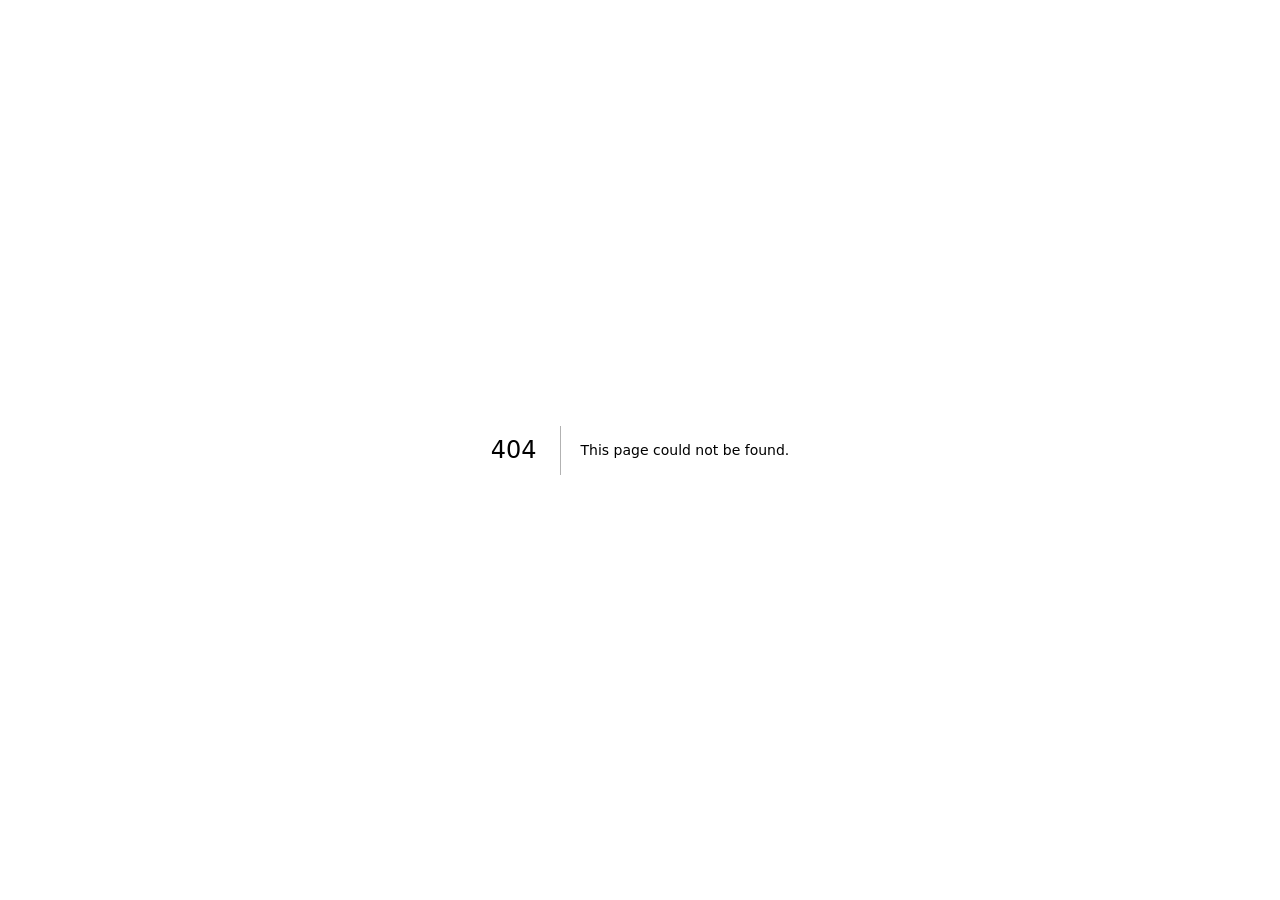
==== 404/index.html @ 90a23d7d "Bản 2: site nhiều trang (theme Minimal + hiệu ứng React Bits) Thay trang tĩnh 1 file bằng bản build " ====
<!DOCTYPE html><html lang="vi" dir="ltr"><head><meta charSet="utf-8"/><meta name="viewport" content="width=device-width, initial-scale=1"/><link rel="stylesheet" href="/_next/static/chunks/1fokbakcivw5s.css" data-precedence="next"/><link rel="preload" as="script" fetchPriority="low" href="/_next/static/chunks/3mc6dra1m0098.js"/><script src="/_next/static/chunks/2i51e627rllld.js" async=""></script><script src="/_next/static/chunks/2rr6gmf81q-wf.js" async=""></script><script src="/_next/static/chunks/054banjhvo83t.js" async=""></script><script src="/_next/static/chunks/turbopack-2mljov5nj1598.js" async=""></script><script src="/_next/static/chunks/1dvscls1m4vog.js" async=""></script><script src="/_next/static/chunks/271922o3d-o2p.js" async=""></script><script src="/_next/static/chunks/0rhzi6vnpa-v_.js" async=""></script><script src="/_next/static/chunks/3vom2g6iavvzs.js" async=""></script><script src="/_next/static/chunks/14pwhoch6m_xt.js" async=""></script><meta name="robots" content="noindex"/><meta name="theme-color" content="#D63366"/><title>Chúc mừng 20/10 · Gia đình Xuân Bình</title><meta name="description" content="Gửi những người phụ nữ của gia đình mình — cảm ơn vì đã luôn là nắng ấm của ngôi nhà nhỏ."/><link rel="manifest" href="/manifest.webmanifest"/><meta property="og:title" content="Chúc mừng 20/10 🌷 Gửi những người phụ nữ của gia đình mình"/><meta property="og:description" content="Cảm ơn vì đã luôn là nắng ấm của ngôi nhà nhỏ. Mở thiệp nhé!"/><meta property="og:url" content="https://family.devbyspark.com/"/><meta property="og:locale" content="vi_VN"/><meta property="og:image" content="https://family.devbyspark.com/og.png"/><meta property="og:image:width" content="1200"/><meta property="og:image:height" content="630"/><meta property="og:type" content="website"/><meta name="twitter:card" content="summary_large_image"/><meta name="twitter:title" content="Chúc mừng 20/10 🌷 Gửi những người phụ nữ của gia đình mình"/><meta name="twitter:description" content="Cảm ơn vì đã luôn là nắng ấm của ngôi nhà nhỏ. Mở thiệp nhé!"/><meta name="twitter:image" content="https://family.devbyspark.com/og.png"/><meta name="twitter:image:width" content="1200"/><meta name="twitter:image:height" content="630"/><link rel="icon" href="/favicon.ico?favicon.2x4jdh7-6kxj1.ico" sizes="64x64" type="image/x-icon"/><link rel="icon" href="/icon.png?icon.0lujvbsg6a-1l.png" sizes="512x512" type="image/png"/><link rel="apple-touch-icon" href="/apple-icon.png?apple-icon.04yhaim695wx3.png" sizes="180x180" type="image/png"/><meta name="next-size-adjust" content=""/><title>404: This page could not be found.</title><script src="/_next/static/chunks/0cz1d0mv5g_q7.js" noModule=""></script><style data-emotion="css-global qniq00">html{-webkit-font-smoothing:antialiased;-moz-osx-font-smoothing:grayscale;box-sizing:border-box;-webkit-text-size-adjust:100%;}*,*::before,*::after{box-sizing:inherit;}strong,b{font-weight:700;}body{margin:0;color:var(--palette-text-primary);font-family:"Public Sans Variable",-apple-system,BlinkMacSystemFont,"Segoe UI",Roboto,"Helvetica Neue",Arial,sans-serif,"Apple Color Emoji","Segoe UI Emoji","Segoe UI Symbol";font-weight:400;font-size:1rem;line-height:1.5;background-color:var(--palette-background-default);}@media print{body{background-color:var(--palette-common-white);}}body::backdrop{background-color:var(--palette-background-default);}html{font-size:16px;}</style><style data-emotion="css-global 1qdidnb">:root{--spacing:8px;--shape-borderRadius:8px;--shadows-0:none;--shadows-1:0px 2px 1px -1px rgba(0,0,0,0.2),0px 1px 1px 0px rgba(0,0,0,0.14),0px 1px 3px 0px rgba(0,0,0,0.12);--shadows-2:0px 3px 1px -2px rgba(0,0,0,0.2),0px 2px 2px 0px rgba(0,0,0,0.14),0px 1px 5px 0px rgba(0,0,0,0.12);--shadows-3:0px 3px 3px -2px rgba(0,0,0,0.2),0px 3px 4px 0px rgba(0,0,0,0.14),0px 1px 8px 0px rgba(0,0,0,0.12);--shadows-4:0px 2px 4px -1px rgba(0,0,0,0.2),0px 4px 5px 0px rgba(0,0,0,0.14),0px 1px 10px 0px rgba(0,0,0,0.12);--shadows-5:0px 3px 5px -1px rgba(0,0,0,0.2),0px 5px 8px 0px rgba(0,0,0,0.14),0px 1px 14px 0px rgba(0,0,0,0.12);--shadows-6:0px 3px 5px -1px rgba(0,0,0,0.2),0px 6px 10px 0px rgba(0,0,0,0.14),0px 1px 18px 0px rgba(0,0,0,0.12);--shadows-7:0px 4px 5px -2px rgba(0,0,0,0.2),0px 7px 10px 1px rgba(0,0,0,0.14),0px 2px 16px 1px rgba(0,0,0,0.12);--shadows-8:0px 5px 5px -3px rgba(0,0,0,0.2),0px 8px 10px 1px rgba(0,0,0,0.14),0px 3px 14px 2px rgba(0,0,0,0.12);--shadows-9:0px 5px 6px -3px rgba(0,0,0,0.2),0px 9px 12px 1px rgba(0,0,0,0.14),0px 3px 16px 2px rgba(0,0,0,0.12);--shadows-10:0px 6px 6px -3px rgba(0,0,0,0.2),0px 10px 14px 1px rgba(0,0,0,0.14),0px 4px 18px 3px rgba(0,0,0,0.12);--shadows-11:0px 6px 7px -4px rgba(0,0,0,0.2),0px 11px 15px 1px rgba(0,0,0,0.14),0px 4px 20px 3px rgba(0,0,0,0.12);--shadows-12:0px 7px 8px -4px rgba(0,0,0,0.2),0px 12px 17px 2px rgba(0,0,0,0.14),0px 5px 22px 4px rgba(0,0,0,0.12);--shadows-13:0px 7px 8px -4px rgba(0,0,0,0.2),0px 13px 19px 2px rgba(0,0,0,0.14),0px 5px 24px 4px rgba(0,0,0,0.12);--shadows-14:0px 7px 9px -4px rgba(0,0,0,0.2),0px 14px 21px 2px rgba(0,0,0,0.14),0px 5px 26px 4px rgba(0,0,0,0.12);--shadows-15:0px 8px 9px -5px rgba(0,0,0,0.2),0px 15px 22px 2px rgba(0,0,0,0.14),0px 6px 28px 5px rgba(0,0,0,0.12);--shadows-16:0px 8px 10px -5px rgba(0,0,0,0.2),0px 16px 24px 2px rgba(0,0,0,0.14),0px 6px 30px 5px rgba(0,0,0,0.12);--shadows-17:0px 8px 11px -5px rgba(0,0,0,0.2),0px 17px 26px 2px rgba(0,0,0,0.14),0px 6px 32px 5px rgba(0,0,0,0.12);--shadows-18:0px 9px 11px -5px rgba(0,0,0,0.2),0px 18px 28px 2px rgba(0,0,0,0.14),0px 7px 34px 6px rgba(0,0,0,0.12);--shadows-19:0px 9px 12px -6px rgba(0,0,0,0.2),0px 19px 29px 2px rgba(0,0,0,0.14),0px 7px 36px 6px rgba(0,0,0,0.12);--shadows-20:0px 10px 13px -6px rgba(0,0,0,0.2),0px 20px 31px 3px rgba(0,0,0,0.14),0px 8px 38px 7px rgba(0,0,0,0.12);--shadows-21:0px 10px 13px -6px rgba(0,0,0,0.2),0px 21px 33px 3px rgba(0,0,0,0.14),0px 8px 40px 7px rgba(0,0,0,0.12);--shadows-22:0px 10px 14px -6px rgba(0,0,0,0.2),0px 22px 35px 3px rgba(0,0,0,0.14),0px 8px 42px 7px rgba(0,0,0,0.12);--shadows-23:0px 11px 14px -7px rgba(0,0,0,0.2),0px 23px 36px 3px rgba(0,0,0,0.14),0px 9px 44px 8px rgba(0,0,0,0.12);--shadows-24:0px 11px 15px -7px rgba(0,0,0,0.2),0px 24px 38px 3px rgba(0,0,0,0.14),0px 9px 46px 8px rgba(0,0,0,0.12);--zIndex-mobileStepper:1000;--zIndex-fab:1050;--zIndex-speedDial:1050;--zIndex-appBar:1100;--zIndex-drawer:1200;--zIndex-modal:1300;--zIndex-snackbar:1400;--zIndex-tooltip:1500;--font-h1:800 2.5rem/1.25 "Barlow",-apple-system,BlinkMacSystemFont,"Segoe UI",Roboto,"Helvetica Neue",Arial,sans-serif,"Apple Color Emoji","Segoe UI Emoji","Segoe UI Symbol";--font-h2:800 2rem/1.3333333333333333 "Barlow",-apple-system,BlinkMacSystemFont,"Segoe UI",Roboto,"Helvetica Neue",Arial,sans-serif,"Apple Color Emoji","Segoe UI Emoji","Segoe UI Symbol";--font-h3:700 1.5rem/1.5 "Barlow",-apple-system,BlinkMacSystemFont,"Segoe UI",Roboto,"Helvetica Neue",Arial,sans-serif,"Apple Color Emoji","Segoe UI Emoji","Segoe UI Symbol";--font-h4:700 1.25rem/1.5 "Public Sans Variable",-apple-system,BlinkMacSystemFont,"Segoe UI",Roboto,"Helvetica Neue",Arial,sans-serif,"Apple Color Emoji","Segoe UI Emoji","Segoe UI Symbol";--font-h5:700 1.125rem/1.5 "Public Sans Variable",-apple-system,BlinkMacSystemFont,"Segoe UI",Roboto,"Helvetica Neue",Arial,sans-serif,"Apple Color Emoji","Segoe UI Emoji","Segoe UI Symbol";--font-h6:600 1.0625rem/1.5555555555555556 "Public Sans Variable",-apple-system,BlinkMacSystemFont,"Segoe UI",Roboto,"Helvetica Neue",Arial,sans-serif,"Apple Color Emoji","Segoe UI Emoji","Segoe UI Symbol";--font-subtitle1:600 1rem/1.5 "Public Sans Variable",-apple-system,BlinkMacSystemFont,"Segoe UI",Roboto,"Helvetica Neue",Arial,sans-serif,"Apple Color Emoji","Segoe UI Emoji","Segoe UI Symbol";--font-subtitle2:600 0.875rem/1.5714285714285714 "Public Sans Variable",-apple-system,BlinkMacSystemFont,"Segoe UI",Roboto,"Helvetica Neue",Arial,sans-serif,"Apple Color Emoji","Segoe UI Emoji","Segoe UI Symbol";--font-body1:400 1rem/1.5 "Public Sans Variable",-apple-system,BlinkMacSystemFont,"Segoe UI",Roboto,"Helvetica Neue",Arial,sans-serif,"Apple Color Emoji","Segoe UI Emoji","Segoe UI Symbol";--font-body2:400 0.875rem/1.5714285714285714 "Public Sans Variable",-apple-system,BlinkMacSystemFont,"Segoe UI",Roboto,"Helvetica Neue",Arial,sans-serif,"Apple Color Emoji","Segoe UI Emoji","Segoe UI Symbol";--font-caption:400 0.75rem/1.5 "Public Sans Variable",-apple-system,BlinkMacSystemFont,"Segoe UI",Roboto,"Helvetica Neue",Arial,sans-serif,"Apple Color Emoji","Segoe UI Emoji","Segoe UI Symbol";--font-overline:700 0.75rem/1.5 "Public Sans Variable",-apple-system,BlinkMacSystemFont,"Segoe UI",Roboto,"Helvetica Neue",Arial,sans-serif,"Apple Color Emoji","Segoe UI Emoji","Segoe UI Symbol";--font-button:700 0.875rem/1.7142857142857142 "Public Sans Variable",-apple-system,BlinkMacSystemFont,"Segoe UI",Roboto,"Helvetica Neue",Arial,sans-serif,"Apple Color Emoji","Segoe UI Emoji","Segoe UI Symbol";--font-inherit:inherit inherit/inherit inherit;}:root,[data-color-scheme="light"]{-webkit-print-color-scheme:light;color-scheme:light;--palette-primary-lighter:#FFE4EA;--palette-primary-light:#F48FB1;--palette-primary-main:#D63366;--palette-primary-dark:#A3204F;--palette-primary-darker:#5C1428;--palette-primary-contrastText:#FFFFFF;--palette-primary-lighterChannel:255 228 234;--palette-primary-lightChannel:244 143 177;--palette-primary-mainChannel:214 51 102;--palette-primary-darkChannel:163 32 79;--palette-primary-darkerChannel:92 20 40;--palette-primary-contrastTextChannel:255 255 255;--palette-secondary-lighter:#FFF1D6;--palette-secondary-light:#FFD08A;--palette-secondary-main:#E9A23B;--palette-secondary-dark:#B86E12;--palette-secondary-darker:#7A4100;--palette-secondary-contrastText:#FFFFFF;--palette-secondary-lighterChannel:255 241 214;--palette-secondary-lightChannel:255 208 138;--palette-secondary-mainChannel:233 162 59;--palette-secondary-darkChannel:184 110 18;--palette-secondary-darkerChannel:122 65 0;--palette-secondary-contrastTextChannel:255 255 255;--palette-info-lighter:#CAFDF5;--palette-info-light:#61F3F3;--palette-info-main:#00B8D9;--palette-info-dark:#006C9C;--palette-info-darker:#003768;--palette-info-contrastText:#FFFFFF;--palette-info-lighterChannel:202 253 245;--palette-info-lightChannel:97 243 243;--palette-info-mainChannel:0 184 217;--palette-info-darkChannel:0 108 156;--palette-info-darkerChannel:0 55 104;--palette-info-contrastTextChannel:255 255 255;--palette-success-lighter:#D3FCD2;--palette-success-light:#77ED8B;--palette-success-main:#22C55E;--palette-success-dark:#118D57;--palette-success-darker:#065E49;--palette-success-contrastText:#ffffff;--palette-success-lighterChannel:211 252 210;--palette-success-lightChannel:119 237 139;--palette-success-mainChannel:34 197 94;--palette-success-darkChannel:17 141 87;--palette-success-darkerChannel:6 94 73;--palette-success-contrastTextChannel:255 255 255;--palette-warning-lighter:#FFF5CC;--palette-warning-light:#FFD666;--palette-warning-main:#FFAB00;--palette-warning-dark:#B76E00;--palette-warning-darker:#7A4100;--palette-warning-contrastText:#1C252E;--palette-warning-lighterChannel:255 245 204;--palette-warning-lightChannel:255 214 102;--palette-warning-mainChannel:255 171 0;--palette-warning-darkChannel:183 110 0;--palette-warning-darkerChannel:122 65 0;--palette-warning-contrastTextChannel:28 37 46;--palette-error-lighter:#FFE9D5;--palette-error-light:#FFAC82;--palette-error-main:#FF5630;--palette-error-dark:#B71D18;--palette-error-darker:#7A0916;--palette-error-contrastText:#FFFFFF;--palette-error-lighterChannel:255 233 213;--palette-error-lightChannel:255 172 130;--palette-error-mainChannel:255 86 48;--palette-error-darkChannel:183 29 24;--palette-error-darkerChannel:122 9 22;--palette-error-contrastTextChannel:255 255 255;--palette-common-black:#000000;--palette-common-white:#FFFFFF;--palette-common-blackChannel:0 0 0;--palette-common-whiteChannel:255 255 255;--palette-common-background:#fff;--palette-common-onBackground:#000;--palette-common-backgroundChannel:255 255 255;--palette-common-onBackgroundChannel:0 0 0;--palette-grey-50:#FCFDFD;--palette-grey-100:#F9FAFB;--palette-grey-200:#F4F6F8;--palette-grey-300:#DFE3E8;--palette-grey-400:#C4CDD5;--palette-grey-500:#919EAB;--palette-grey-600:#637381;--palette-grey-700:#454F5B;--palette-grey-800:#1C252E;--palette-grey-900:#141A21;--palette-grey-50Channel:252 253 253;--palette-grey-100Channel:249 250 251;--palette-grey-200Channel:244 246 248;--palette-grey-300Channel:223 227 232;--palette-grey-400Channel:196 205 213;--palette-grey-500Channel:145 158 171;--palette-grey-600Channel:99 115 129;--palette-grey-700Channel:69 79 91;--palette-grey-800Channel:28 37 46;--palette-grey-900Channel:20 26 33;--palette-grey-A100:#f5f5f5;--palette-grey-A200:#eeeeee;--palette-grey-A400:#bdbdbd;--palette-grey-A700:#616161;--palette-divider:rgba(145 158 171 / 20%);--palette-text-primary:#1C252E;--palette-text-secondary:#637381;--palette-text-disabled:#919EAB;--palette-text-primaryChannel:28 37 46;--palette-text-secondaryChannel:99 115 129;--palette-text-disabledChannel:145 158 171;--palette-background-paper:#FFFFFF;--palette-background-default:#FFFFFF;--palette-background-neutral:#F4F6F8;--palette-background-paperChannel:255 255 255;--palette-background-defaultChannel:255 255 255;--palette-background-neutralChannel:244 246 248;--palette-action-hover:rgba(145 158 171 / 8%);--palette-action-selected:rgba(145 158 171 / 16%);--palette-action-focus:rgba(145 158 171 / 24%);--palette-action-disabled:rgba(145 158 171 / 80%);--palette-action-disabledBackground:rgba(145 158 171 / 24%);--palette-action-hoverOpacity:0.08;--palette-action-disabledOpacity:0.48;--palette-action-active:#637381;--palette-action-selectedOpacity:0.08;--palette-action-focusOpacity:0.12;--palette-action-activatedOpacity:0.12;--palette-action-activeChannel:99 115 129;--palette-action-selectedChannel:145;--palette-Alert-errorColor:rgb(102, 68, 52);--palette-Alert-infoColor:rgb(38, 97, 97);--palette-Alert-successColor:rgb(47, 94, 55);--palette-Alert-warningColor:rgb(102, 85, 40);--palette-Alert-errorFilledBg:var(--palette-error-main, #FF5630);--palette-Alert-infoFilledBg:var(--palette-info-main, #00B8D9);--palette-Alert-successFilledBg:var(--palette-success-main, #22C55E);--palette-Alert-warningFilledBg:var(--palette-warning-main, #FFAB00);--palette-Alert-errorFilledColor:#fff;--palette-Alert-infoFilledColor:rgba(0, 0, 0, 0.87);--palette-Alert-successFilledColor:rgba(0, 0, 0, 0.87);--palette-Alert-warningFilledColor:rgba(0, 0, 0, 0.87);--palette-Alert-errorStandardBg:rgb(255, 246, 242);--palette-Alert-infoStandardBg:rgb(239, 253, 253);--palette-Alert-successStandardBg:rgb(241, 253, 243);--palette-Alert-warningStandardBg:rgb(255, 250, 239);--palette-Alert-errorIconColor:var(--palette-error-main, #FF5630);--palette-Alert-infoIconColor:var(--palette-info-main, #00B8D9);--palette-Alert-successIconColor:var(--palette-success-main, #22C55E);--palette-Alert-warningIconColor:var(--palette-warning-main, #FFAB00);--palette-AppBar-defaultBg:var(--palette-grey-100, #F9FAFB);--palette-Avatar-defaultBg:var(--palette-grey-400, #C4CDD5);--palette-Button-inheritContainedBg:var(--palette-grey-300, #DFE3E8);--palette-Button-inheritContainedHoverBg:var(--palette-grey-A100, #f5f5f5);--palette-Chip-defaultBorder:var(--palette-grey-400, #C4CDD5);--palette-Chip-defaultAvatarColor:var(--palette-grey-700, #454F5B);--palette-Chip-defaultIconColor:var(--palette-grey-700, #454F5B);--palette-FilledInput-bg:rgba(0, 0, 0, 0.06);--palette-FilledInput-hoverBg:rgba(0, 0, 0, 0.09);--palette-FilledInput-disabledBg:rgba(0, 0, 0, 0.12);--palette-LinearProgress-primaryBg:rgb(239, 177, 196);--palette-LinearProgress-secondaryBg:rgb(246, 219, 180);--palette-LinearProgress-errorBg:rgb(255, 190, 176);--palette-LinearProgress-infoBg:rgb(158, 228, 240);--palette-LinearProgress-successBg:rgb(171, 232, 193);--palette-LinearProgress-warningBg:rgb(255, 223, 158);--palette-Skeleton-bg:rgba(var(--palette-text-primaryChannel, 28 37 46) / 0.11);--palette-Slider-primaryTrack:rgb(239, 177, 196);--palette-Slider-secondaryTrack:rgb(246, 219, 180);--palette-Slider-errorTrack:rgb(255, 190, 176);--palette-Slider-infoTrack:rgb(158, 228, 240);--palette-Slider-successTrack:rgb(171, 232, 193);--palette-Slider-warningTrack:rgb(255, 223, 158);--palette-SnackbarContent-bg:rgb(50, 50, 50);--palette-SnackbarContent-color:#fff;--palette-SpeedDialAction-fabHoverBg:rgb(216, 216, 216);--palette-StepConnector-border:var(--palette-grey-400, #C4CDD5);--palette-StepContent-border:var(--palette-grey-400, #C4CDD5);--palette-Switch-defaultColor:var(--palette-common-white, #FFFFFF);--palette-Switch-defaultDisabledColor:var(--palette-grey-100, #F9FAFB);--palette-Switch-primaryDisabledColor:rgb(239, 177, 196);--palette-Switch-secondaryDisabledColor:rgb(246, 219, 180);--palette-Switch-errorDisabledColor:rgb(255, 190, 176);--palette-Switch-infoDisabledColor:rgb(158, 228, 240);--palette-Switch-successDisabledColor:rgb(171, 232, 193);--palette-Switch-warningDisabledColor:rgb(255, 223, 158);--palette-TableCell-border:rgba(241, NaN, NaN, 1);--palette-Tooltip-bg:rgba(69, 79, 91, 0.92);--palette-dividerChannel:145;--shadows-0:none;--shadows-1:0px 2px 1px -1px rgba(145 158 171 / 20%),0px 1px 1px 0px rgba(145 158 171 / 14%),0px 1px 3px 0px rgba(145 158 171 / 12%);--shadows-2:0px 3px 1px -2px rgba(145 158 171 / 20%),0px 2px 2px 0px rgba(145 158 171 / 14%),0px 1px 5px 0px rgba(145 158 171 / 12%);--shadows-3:0px 3px 3px -2px rgba(145 158 171 / 20%),0px 3px 4px 0px rgba(145 158 171 / 14%),0px 1px 8px 0px rgba(145 158 171 / 12%);--shadows-4:0px 2px 4px -1px rgba(145 158 171 / 20%),0px 4px 5px 0px rgba(145 158 171 / 14%),0px 1px 10px 0px rgba(145 158 171 / 12%);--shadows-5:0px 3px 5px -1px rgba(145 158 171 / 20%),0px 5px 8px 0px rgba(145 158 171 / 14%),0px 1px 14px 0px rgba(145 158 171 / 12%);--shadows-6:0px 3px 5px -1px rgba(145 158 171 / 20%),0px 6px 10px 0px rgba(145 158 171 / 14%),0px 1px 18px 0px rgba(145 158 171 / 12%);--shadows-7:0px 4px 5px -2px rgba(145 158 171 / 20%),0px 7px 10px 1px rgba(145 158 171 / 14%),0px 2px 16px 1px rgba(145 158 171 / 12%);--shadows-8:0px 5px 5px -3px rgba(145 158 171 / 20%),0px 8px 10px 1px rgba(145 158 171 / 14%),0px 3px 14px 2px rgba(145 158 171 / 12%);--shadows-9:0px 5px 6px -3px rgba(145 158 171 / 20%),0px 9px 12px 1px rgba(145 158 171 / 14%),0px 3px 16px 2px rgba(145 158 171 / 12%);--shadows-10:0px 6px 6px -3px rgba(145 158 171 / 20%),0px 10px 14px 1px rgba(145 158 171 / 14%),0px 4px 18px 3px rgba(145 158 171 / 12%);--shadows-11:0px 6px 7px -4px rgba(145 158 171 / 20%),0px 11px 15px 1px rgba(145 158 171 / 14%),0px 4px 20px 3px rgba(145 158 171 / 12%);--shadows-12:0px 7px 8px -4px rgba(145 158 171 / 20%),0px 12px 17px 2px rgba(145 158 171 / 14%),0px 5px 22px 4px rgba(145 158 171 / 12%);--shadows-13:0px 7px 8px -4px rgba(145 158 171 / 20%),0px 13px 19px 2px rgba(145 158 171 / 14%),0px 5px 24px 4px rgba(145 158 171 / 12%);--shadows-14:0px 7px 9px -4px rgba(145 158 171 / 20%),0px 14px 21px 2px rgba(145 158 171 / 14%),0px 5px 26px 4px rgba(145 158 171 / 12%);--shadows-15:0px 8px 9px -5px rgba(145 158 171 / 20%),0px 15px 22px 2px rgba(145 158 171 / 14%),0px 6px 28px 5px rgba(145 158 171 / 12%);--shadows-16:0px 8px 10px -5px rgba(145 158 171 / 20%),0px 16px 24px 2px rgba(145 158 171 / 14%),0px 6px 30px 5px rgba(145 158 171 / 12%);--shadows-17:0px 8px 11px -5px rgba(145 158 171 / 20%),0px 17px 26px 2px rgba(145 158 171 / 14%),0px 6px 32px 5px rgba(145 158 171 / 12%);--shadows-18:0px 9px 11px -5px rgba(145 158 171 / 20%),0px 18px 28px 2px rgba(145 158 171 / 14%),0px 7px 34px 6px rgba(145 158 171 / 12%);--shadows-19:0px 9px 12px -6px rgba(145 158 171 / 20%),0px 19px 29px 2px rgba(145 158 171 / 14%),0px 7px 36px 6px rgba(145 158 171 / 12%);--shadows-20:0px 10px 13px -6px rgba(145 158 171 / 20%),0px 20px 31px 3px rgba(145 158 171 / 14%),0px 8px 38px 7px rgba(145 158 171 / 12%);--shadows-21:0px 10px 13px -6px rgba(145 158 171 / 20%),0px 21px 33px 3px rgba(145 158 171 / 14%),0px 8px 40px 7px rgba(145 158 171 / 12%);--shadows-22:0px 10px 14px -6px rgba(145 158 171 / 20%),0px 22px 35px 3px rgba(145 158 171 / 14%),0px 8px 42px 7px rgba(145 158 171 / 12%);--shadows-23:0px 11px 14px -7px rgba(145 158 171 / 20%),0px 23px 36px 3px rgba(145 158 171 / 14%),0px 9px 44px 8px rgba(145 158 171 / 12%);--shadows-24:0px 11px 15px -7px rgba(145 158 171 / 20%),0px 24px 38px 3px rgba(145 158 171 / 14%),0px 9px 46px 8px rgba(145 158 171 / 12%);--customShadows-z1:0 1px 2px 0 rgba(145 158 171 / 16%);--customShadows-z4:0 4px 8px 0 rgba(145 158 171 / 16%);--customShadows-z8:0 8px 16px 0 rgba(145 158 171 / 16%);--customShadows-z12:0 12px 24px -4px rgba(145 158 171 / 16%);--customShadows-z16:0 16px 32px -4px rgba(145 158 171 / 16%);--customShadows-z20:0 20px 40px -4px rgba(145 158 171 / 16%);--customShadows-z24:0 24px 48px 0 rgba(145 158 171 / 16%);--customShadows-dialog:-40px 40px 80px -8px rgba(0 0 0 / 24%);--customShadows-card:0 0 2px 0 rgba(145 158 171 / 20%),0 12px 24px -4px rgba(145 158 171 / 12%);--customShadows-dropdown:0 0 2px 0 rgba(145 158 171 / 24%),-20px 20px 40px -4px rgba(145 158 171 / 24%);--customShadows-primary:0 8px 16px 0 rgba(214 51 102 / 24%);--customShadows-secondary:0 8px 16px 0 rgba(233 162 59 / 24%);--customShadows-info:0 8px 16px 0 rgba(0 184 217 / 24%);--customShadows-success:0 8px 16px 0 rgba(34 197 94 / 24%);--customShadows-warning:0 8px 16px 0 rgba(255 171 0 / 24%);--customShadows-error:0 8px 16px 0 rgba(255 86 48 / 24%);--opacity-inputPlaceholder:0.42;--opacity-inputUnderline:0.42;--opacity-switchTrackDisabled:0.12;--opacity-switchTrack:0.38;}[data-color-scheme="dark"]{-webkit-print-color-scheme:dark;color-scheme:dark;--palette-common-black:#000000;--palette-common-white:#FFFFFF;--palette-common-blackChannel:0 0 0;--palette-common-whiteChannel:255 255 255;--palette-common-background:#000;--palette-common-onBackground:#fff;--palette-common-backgroundChannel:0 0 0;--palette-common-onBackgroundChannel:255 255 255;--palette-primary-lighter:#FFE4EA;--palette-primary-light:#F48FB1;--palette-primary-main:#D63366;--palette-primary-dark:#A3204F;--palette-primary-darker:#5C1428;--palette-primary-contrastText:#FFFFFF;--palette-primary-lighterChannel:255 228 234;--palette-primary-lightChannel:244 143 177;--palette-primary-mainChannel:214 51 102;--palette-primary-darkChannel:163 32 79;--palette-primary-darkerChannel:92 20 40;--palette-primary-contrastTextChannel:255 255 255;--palette-secondary-lighter:#FFF1D6;--palette-secondary-light:#FFD08A;--palette-secondary-main:#E9A23B;--palette-secondary-dark:#B86E12;--palette-secondary-darker:#7A4100;--palette-secondary-contrastText:#FFFFFF;--palette-secondary-lighterChannel:255 241 214;--palette-secondary-lightChannel:255 208 138;--palette-secondary-mainChannel:233 162 59;--palette-secondary-darkChannel:184 110 18;--palette-secondary-darkerChannel:122 65 0;--palette-secondary-contrastTextChannel:255 255 255;--palette-error-lighter:#FFE9D5;--palette-error-light:#FFAC82;--palette-error-main:#FF5630;--palette-error-dark:#B71D18;--palette-error-darker:#7A0916;--palette-error-contrastText:#FFFFFF;--palette-error-lighterChannel:255 233 213;--palette-error-lightChannel:255 172 130;--palette-error-mainChannel:255 86 48;--palette-error-darkChannel:183 29 24;--palette-error-darkerChannel:122 9 22;--palette-error-contrastTextChannel:255 255 255;--palette-warning-lighter:#FFF5CC;--palette-warning-light:#FFD666;--palette-warning-main:#FFAB00;--palette-warning-dark:#B76E00;--palette-warning-darker:#7A4100;--palette-warning-contrastText:#1C252E;--palette-warning-lighterChannel:255 245 204;--palette-warning-lightChannel:255 214 102;--palette-warning-mainChannel:255 171 0;--palette-warning-darkChannel:183 110 0;--palette-warning-darkerChannel:122 65 0;--palette-warning-contrastTextChannel:28 37 46;--palette-info-lighter:#CAFDF5;--palette-info-light:#61F3F3;--palette-info-main:#00B8D9;--palette-info-dark:#006C9C;--palette-info-darker:#003768;--palette-info-contrastText:#FFFFFF;--palette-info-lighterChannel:202 253 245;--palette-info-lightChannel:97 243 243;--palette-info-mainChannel:0 184 217;--palette-info-darkChannel:0 108 156;--palette-info-darkerChannel:0 55 104;--palette-info-contrastTextChannel:255 255 255;--palette-success-lighter:#D3FCD2;--palette-success-light:#77ED8B;--palette-success-main:#22C55E;--palette-success-dark:#118D57;--palette-success-darker:#065E49;--palette-success-contrastText:#ffffff;--palette-success-lighterChannel:211 252 210;--palette-success-lightChannel:119 237 139;--palette-success-mainChannel:34 197 94;--palette-success-darkChannel:17 141 87;--palette-success-darkerChannel:6 94 73;--palette-success-contrastTextChannel:255 255 255;--palette-grey-50:#FCFDFD;--palette-grey-100:#F9FAFB;--palette-grey-200:#F4F6F8;--palette-grey-300:#DFE3E8;--palette-grey-400:#C4CDD5;--palette-grey-500:#919EAB;--palette-grey-600:#637381;--palette-grey-700:#454F5B;--palette-grey-800:#1C252E;--palette-grey-900:#141A21;--palette-grey-A100:#f5f5f5;--palette-grey-A200:#eeeeee;--palette-grey-A400:#bdbdbd;--palette-grey-A700:#616161;--palette-grey-50Channel:252 253 253;--palette-grey-100Channel:249 250 251;--palette-grey-200Channel:244 246 248;--palette-grey-300Channel:223 227 232;--palette-grey-400Channel:196 205 213;--palette-grey-500Channel:145 158 171;--palette-grey-600Channel:99 115 129;--palette-grey-700Channel:69 79 91;--palette-grey-800Channel:28 37 46;--palette-grey-900Channel:20 26 33;--palette-text-primary:#FFFFFF;--palette-text-secondary:#919EAB;--palette-text-disabled:#637381;--palette-text-icon:rgba(255, 255, 255, 0.5);--palette-text-primaryChannel:255 255 255;--palette-text-secondaryChannel:145 158 171;--palette-text-disabledChannel:99 115 129;--palette-divider:rgba(145 158 171 / 20%);--palette-background-paper:#1C252E;--palette-background-default:#141A21;--palette-background-neutral:#28323D;--palette-background-paperChannel:28 37 46;--palette-background-defaultChannel:20 26 33;--palette-background-neutralChannel:40 50 61;--palette-action-active:#919EAB;--palette-action-hover:rgba(145 158 171 / 8%);--palette-action-hoverOpacity:0.08;--palette-action-selected:rgba(145 158 171 / 16%);--palette-action-selectedOpacity:0.16;--palette-action-disabled:rgba(145 158 171 / 80%);--palette-action-disabledBackground:rgba(145 158 171 / 24%);--palette-action-disabledOpacity:0.48;--palette-action-focus:rgba(145 158 171 / 24%);--palette-action-focusOpacity:0.12;--palette-action-activatedOpacity:0.24;--palette-action-activeChannel:145 158 171;--palette-action-selectedChannel:145;--palette-Alert-errorColor:rgb(255, 221, 205);--palette-Alert-infoColor:rgb(191, 250, 250);--palette-Alert-successColor:rgb(200, 247, 208);--palette-Alert-warningColor:rgb(255, 238, 193);--palette-Alert-errorFilledBg:var(--palette-error-dark, #B71D18);--palette-Alert-infoFilledBg:var(--palette-info-dark, #006C9C);--palette-Alert-successFilledBg:var(--palette-success-dark, #118D57);--palette-Alert-warningFilledBg:var(--palette-warning-dark, #B76E00);--palette-Alert-errorFilledColor:#fff;--palette-Alert-infoFilledColor:#fff;--palette-Alert-successFilledColor:#fff;--palette-Alert-warningFilledColor:#fff;--palette-Alert-errorStandardBg:rgb(25, 17, 12);--palette-Alert-infoStandardBg:rgb(9, 24, 24);--palette-Alert-successStandardBg:rgb(11, 23, 13);--palette-Alert-warningStandardBg:rgb(25, 21, 10);--palette-Alert-errorIconColor:var(--palette-error-main, #FF5630);--palette-Alert-infoIconColor:var(--palette-info-main, #00B8D9);--palette-Alert-successIconColor:var(--palette-success-main, #22C55E);--palette-Alert-warningIconColor:var(--palette-warning-main, #FFAB00);--palette-AppBar-defaultBg:var(--palette-grey-900, #141A21);--palette-AppBar-darkBg:var(--palette-background-paper, #1C252E);--palette-AppBar-darkColor:var(--palette-text-primary, #FFFFFF);--palette-Avatar-defaultBg:var(--palette-grey-600, #637381);--palette-Button-inheritContainedBg:var(--palette-grey-800, #1C252E);--palette-Button-inheritContainedHoverBg:var(--palette-grey-700, #454F5B);--palette-Chip-defaultBorder:var(--palette-grey-700, #454F5B);--palette-Chip-defaultAvatarColor:var(--palette-grey-300, #DFE3E8);--palette-Chip-defaultIconColor:var(--palette-grey-300, #DFE3E8);--palette-FilledInput-bg:rgba(255, 255, 255, 0.09);--palette-FilledInput-hoverBg:rgba(255, 255, 255, 0.13);--palette-FilledInput-disabledBg:rgba(255, 255, 255, 0.12);--palette-LinearProgress-primaryBg:rgb(107, 25, 51);--palette-LinearProgress-secondaryBg:rgb(116, 81, 29);--palette-LinearProgress-errorBg:rgb(127, 43, 24);--palette-LinearProgress-infoBg:rgb(0, 92, 108);--palette-LinearProgress-successBg:rgb(17, 98, 47);--palette-LinearProgress-warningBg:rgb(127, 85, 0);--palette-Skeleton-bg:rgba(var(--palette-text-primaryChannel, 255 255 255) / 0.13);--palette-Slider-primaryTrack:rgb(107, 25, 51);--palette-Slider-secondaryTrack:rgb(116, 81, 29);--palette-Slider-errorTrack:rgb(127, 43, 24);--palette-Slider-infoTrack:rgb(0, 92, 108);--palette-Slider-successTrack:rgb(17, 98, 47);--palette-Slider-warningTrack:rgb(127, 85, 0);--palette-SnackbarContent-bg:rgb(250, 250, 250);--palette-SnackbarContent-color:rgba(0, 0, 0, 0.87);--palette-SpeedDialAction-fabHoverBg:rgb(62, 69, 77);--palette-StepConnector-border:var(--palette-grey-600, #637381);--palette-StepContent-border:var(--palette-grey-600, #637381);--palette-Switch-defaultColor:var(--palette-grey-300, #DFE3E8);--palette-Switch-defaultDisabledColor:var(--palette-grey-600, #637381);--palette-Switch-primaryDisabledColor:rgb(96, 22, 45);--palette-Switch-secondaryDisabledColor:rgb(104, 72, 26);--palette-Switch-errorDisabledColor:rgb(114, 38, 21);--palette-Switch-infoDisabledColor:rgb(0, 82, 97);--palette-Switch-successDisabledColor:rgb(15, 88, 42);--palette-Switch-warningDisabledColor:rgb(114, 76, 0);--palette-TableCell-border:rgba(46, NaN, NaN, 1);--palette-Tooltip-bg:rgba(69, 79, 91, 0.92);--palette-dividerChannel:145;--opacity-inputPlaceholder:0.5;--opacity-inputUnderline:0.7;--opacity-switchTrackDisabled:0.2;--opacity-switchTrack:0.3;--overlays-0:none;--overlays-1:linear-gradient(rgba(255 255 255 / 0.051), rgba(255 255 255 / 0.051));--overlays-2:linear-gradient(rgba(255 255 255 / 0.069), rgba(255 255 255 / 0.069));--overlays-3:linear-gradient(rgba(255 255 255 / 0.082), rgba(255 255 255 / 0.082));--overlays-4:linear-gradient(rgba(255 255 255 / 0.092), rgba(255 255 255 / 0.092));--overlays-5:linear-gradient(rgba(255 255 255 / 0.101), rgba(255 255 255 / 0.101));--overlays-6:linear-gradient(rgba(255 255 255 / 0.108), rgba(255 255 255 / 0.108));--overlays-7:linear-gradient(rgba(255 255 255 / 0.114), rgba(255 255 255 / 0.114));--overlays-8:linear-gradient(rgba(255 255 255 / 0.119), rgba(255 255 255 / 0.119));--overlays-9:linear-gradient(rgba(255 255 255 / 0.124), rgba(255 255 255 / 0.124));--overlays-10:linear-gradient(rgba(255 255 255 / 0.128), rgba(255 255 255 / 0.128));--overlays-11:linear-gradient(rgba(255 255 255 / 0.132), rgba(255 255 255 / 0.132));--overlays-12:linear-gradient(rgba(255 255 255 / 0.135), rgba(255 255 255 / 0.135));--overlays-13:linear-gradient(rgba(255 255 255 / 0.139), rgba(255 255 255 / 0.139));--overlays-14:linear-gradient(rgba(255 255 255 / 0.142), rgba(255 255 255 / 0.142));--overlays-15:linear-gradient(rgba(255 255 255 / 0.145), rgba(255 255 255 / 0.145));--overlays-16:linear-gradient(rgba(255 255 255 / 0.147), rgba(255 255 255 / 0.147));--overlays-17:linear-gradient(rgba(255 255 255 / 0.15), rgba(255 255 255 / 0.15));--overlays-18:linear-gradient(rgba(255 255 255 / 0.152), rgba(255 255 255 / 0.152));--overlays-19:linear-gradient(rgba(255 255 255 / 0.155), rgba(255 255 255 / 0.155));--overlays-20:linear-gradient(rgba(255 255 255 / 0.157), rgba(255 255 255 / 0.157));--overlays-21:linear-gradient(rgba(255 255 255 / 0.159), rgba(255 255 255 / 0.159));--overlays-22:linear-gradient(rgba(255 255 255 / 0.161), rgba(255 255 255 / 0.161));--overlays-23:linear-gradient(rgba(255 255 255 / 0.163), rgba(255 255 255 / 0.163));--overlays-24:linear-gradient(rgba(255 255 255 / 0.165), rgba(255 255 255 / 0.165));--shadows-0:none;--shadows-1:0px 2px 1px -1px rgba(0 0 0 / 20%),0px 1px 1px 0px rgba(0 0 0 / 14%),0px 1px 3px 0px rgba(0 0 0 / 12%);--shadows-2:0px 3px 1px -2px rgba(0 0 0 / 20%),0px 2px 2px 0px rgba(0 0 0 / 14%),0px 1px 5px 0px rgba(0 0 0 / 12%);--shadows-3:0px 3px 3px -2px rgba(0 0 0 / 20%),0px 3px 4px 0px rgba(0 0 0 / 14%),0px 1px 8px 0px rgba(0 0 0 / 12%);--shadows-4:0px 2px 4px -1px rgba(0 0 0 / 20%),0px 4px 5px 0px rgba(0 0 0 / 14%),0px 1px 10px 0px rgba(0 0 0 / 12%);--shadows-5:0px 3px 5px -1px rgba(0 0 0 / 20%),0px 5px 8px 0px rgba(0 0 0 / 14%),0px 1px 14px 0px rgba(0 0 0 / 12%);--shadows-6:0px 3px 5px -1px rgba(0 0 0 / 20%),0px 6px 10px 0px rgba(0 0 0 / 14%),0px 1px 18px 0px rgba(0 0 0 / 12%);--shadows-7:0px 4px 5px -2px rgba(0 0 0 / 20%),0px 7px 10px 1px rgba(0 0 0 / 14%),0px 2px 16px 1px rgba(0 0 0 / 12%);--shadows-8:0px 5px 5px -3px rgba(0 0 0 / 20%),0px 8px 10px 1px rgba(0 0 0 / 14%),0px 3px 14px 2px rgba(0 0 0 / 12%);--shadows-9:0px 5px 6px -3px rgba(0 0 0 / 20%),0px 9px 12px 1px rgba(0 0 0 / 14%),0px 3px 16px 2px rgba(0 0 0 / 12%);--shadows-10:0px 6px 6px -3px rgba(0 0 0 / 20%),0px 10px 14px 1px rgba(0 0 0 / 14%),0px 4px 18px 3px rgba(0 0 0 / 12%);--shadows-11:0px 6px 7px -4px rgba(0 0 0 / 20%),0px 11px 15px 1px rgba(0 0 0 / 14%),0px 4px 20px 3px rgba(0 0 0 / 12%);--shadows-12:0px 7px 8px -4px rgba(0 0 0 / 20%),0px 12px 17px 2px rgba(0 0 0 / 14%),0px 5px 22px 4px rgba(0 0 0 / 12%);--shadows-13:0px 7px 8px -4px rgba(0 0 0 / 20%),0px 13px 19px 2px rgba(0 0 0 / 14%),0px 5px 24px 4px rgba(0 0 0 / 12%);--shadows-14:0px 7px 9px -4px rgba(0 0 0 / 20%),0px 14px 21px 2px rgba(0 0 0 / 14%),0px 5px 26px 4px rgba(0 0 0 / 12%);--shadows-15:0px 8px 9px -5px rgba(0 0 0 / 20%),0px 15px 22px 2px rgba(0 0 0 / 14%),0px 6px 28px 5px rgba(0 0 0 / 12%);--shadows-16:0px 8px 10px -5px rgba(0 0 0 / 20%),0px 16px 24px 2px rgba(0 0 0 / 14%),0px 6px 30px 5px rgba(0 0 0 / 12%);--shadows-17:0px 8px 11px -5px rgba(0 0 0 / 20%),0px 17px 26px 2px rgba(0 0 0 / 14%),0px 6px 32px 5px rgba(0 0 0 / 12%);--shadows-18:0px 9px 11px -5px rgba(0 0 0 / 20%),0px 18px 28px 2px rgba(0 0 0 / 14%),0px 7px 34px 6px rgba(0 0 0 / 12%);--shadows-19:0px 9px 12px -6px rgba(0 0 0 / 20%),0px 19px 29px 2px rgba(0 0 0 / 14%),0px 7px 36px 6px rgba(0 0 0 / 12%);--shadows-20:0px 10px 13px -6px rgba(0 0 0 / 20%),0px 20px 31px 3px rgba(0 0 0 / 14%),0px 8px 38px 7px rgba(0 0 0 / 12%);--shadows-21:0px 10px 13px -6px rgba(0 0 0 / 20%),0px 21px 33px 3px rgba(0 0 0 / 14%),0px 8px 40px 7px rgba(0 0 0 / 12%);--shadows-22:0px 10px 14px -6px rgba(0 0 0 / 20%),0px 22px 35px 3px rgba(0 0 0 / 14%),0px 8px 42px 7px rgba(0 0 0 / 12%);--shadows-23:0px 11px 14px -7px rgba(0 0 0 / 20%),0px 23px 36px 3px rgba(0 0 0 / 14%),0px 9px 44px 8px rgba(0 0 0 / 12%);--shadows-24:0px 11px 15px -7px rgba(0 0 0 / 20%),0px 24px 38px 3px rgba(0 0 0 / 14%),0px 9px 46px 8px rgba(0 0 0 / 12%);--customShadows-z1:0 1px 2px 0 rgba(0 0 0 / 16%);--customShadows-z4:0 4px 8px 0 rgba(0 0 0 / 16%);--customShadows-z8:0 8px 16px 0 rgba(0 0 0 / 16%);--customShadows-z12:0 12px 24px -4px rgba(0 0 0 / 16%);--customShadows-z16:0 16px 32px -4px rgba(0 0 0 / 16%);--customShadows-z20:0 20px 40px -4px rgba(0 0 0 / 16%);--customShadows-z24:0 24px 48px 0 rgba(0 0 0 / 16%);--customShadows-dialog:-40px 40px 80px -8px rgba(0 0 0 / 24%);--customShadows-card:0 0 2px 0 rgba(0 0 0 / 20%),0 12px 24px -4px rgba(0 0 0 / 12%);--customShadows-dropdown:0 0 2px 0 rgba(0 0 0 / 24%),-20px 20px 40px -4px rgba(0 0 0 / 24%);--customShadows-primary:0 8px 16px 0 rgba(214 51 102 / 24%);--customShadows-secondary:0 8px 16px 0 rgba(233 162 59 / 24%);--customShadows-info:0 8px 16px 0 rgba(0 184 217 / 24%);--customShadows-success:0 8px 16px 0 rgba(34 197 94 / 24%);--customShadows-warning:0 8px 16px 0 rgba(255 171 0 / 24%);--customShadows-error:0 8px 16px 0 rgba(255 86 48 / 24%);}</style><style data-emotion="css lcs3gc">.css-lcs3gc{z-index:var(--zIndex-drawer);}</style></head><body><div hidden=""><!--$--><!--/$--></div><script>(function() {
try {
  let colorScheme = '';
  const mode = localStorage.getItem('theme-mode') || 'light';
  const dark = localStorage.getItem('mui-color-scheme-dark') || 'dark';
  const light = localStorage.getItem('mui-color-scheme-light') || 'light';
  if (mode === 'system') {
    // handle system mode
    const mql = window.matchMedia('(prefers-color-scheme: dark)');
    if (mql.matches) {
      colorScheme = dark
    } else {
      colorScheme = light
    }
  }
  if (mode === 'light') {
    colorScheme = light;
  }
  if (mode === 'dark') {
    colorScheme = dark;
  }
  if (colorScheme) {
    document.documentElement.setAttribute('data-color-scheme', colorScheme);
  }
} catch(e){}})();</script><!--$!--><template data-dgst="BAILOUT_TO_CLIENT_SIDE_RENDERING"></template><!--/$--><canvas aria-hidden="true" style="position:fixed;inset:0;width:100%;height:100%;pointer-events:none;z-index:1200"></canvas><div style="font-family:system-ui,&quot;Segoe UI&quot;,Roboto,Helvetica,Arial,sans-serif,&quot;Apple Color Emoji&quot;,&quot;Segoe UI Emoji&quot;;height:100vh;text-align:center;display:flex;flex-direction:column;align-items:center;justify-content:center"><div><style>body{color:#000;background:#fff;margin:0}.next-error-h1{border-right:1px solid rgba(0,0,0,.3)}@media (prefers-color-scheme:dark){body{color:#fff;background:#000}.next-error-h1{border-right:1px solid rgba(255,255,255,.3)}}</style><h1 class="next-error-h1" style="display:inline-block;margin:0 20px 0 0;padding:0 23px 0 0;font-size:24px;font-weight:500;vertical-align:top;line-height:49px">404</h1><div style="display:inline-block"><h2 style="font-size:14px;font-weight:400;line-height:49px;margin:0">This page could not be found.</h2></div></div></div><!--$--><!--/$--><script src="/_next/static/chunks/3mc6dra1m0098.js" id="_R_" async=""></script><script>(self.__next_f=self.__next_f||[]).push([0])</script><script>self.__next_f.push([1,"1:\"$Sreact.fragment\"\n2:I[86760,[\"/_next/static/chunks/1dvscls1m4vog.js\",\"/_next/static/chunks/271922o3d-o2p.js\",\"/_next/static/chunks/0rhzi6vnpa-v_.js\",\"/_next/static/chunks/3vom2g6iavvzs.js\",\"/_next/static/chunks/14pwhoch6m_xt.js\"],\"SettingsProvider\"]\n3:I[45493,[\"/_next/static/chunks/1dvscls1m4vog.js\",\"/_next/static/chunks/271922o3d-o2p.js\",\"/_next/static/chunks/0rhzi6vnpa-v_.js\",\"/_next/static/chunks/3vom2g6iavvzs.js\",\"/_next/static/chunks/14pwhoch6m_xt.js\"],\"default\"]\n4:I[1654,[\"/_next/static/chunks/1dvscls1m4vog.js\",\"/_next/static/chunks/271922o3d-o2p.js\",\"/_next/static/chunks/0rhzi6vnpa-v_.js\",\"/_next/static/chunks/3vom2g6iavvzs.js\",\"/_next/static/chunks/14pwhoch6m_xt.js\"],\"ThemeProvider\"]\n5:I[93430,[\"/_next/static/chunks/1dvscls1m4vog.js\",\"/_next/static/chunks/271922o3d-o2p.js\",\"/_next/static/chunks/0rhzi6vnpa-v_.js\",\"/_next/static/chunks/3vom2g6iavvzs.js\",\"/_next/static/chunks/14pwhoch6m_xt.js\"],\"MotionLazy\"]\n6:I[16271,[\"/_next/static/chunks/1dvscls1m4vog.js\",\"/_next/static/chunks/271922o3d-o2p.js\",\"/_next/static/chunks/0rhzi6vnpa-v_.js\",\"/_next/static/chunks/3vom2g6iavvzs.js\",\"/_next/static/chunks/14pwhoch6m_xt.js\"],\"ProgressBar\"]\n7:I[37311,[\"/_next/static/chunks/1dvscls1m4vog.js\",\"/_next/static/chunks/271922o3d-o2p.js\",\"/_next/static/chunks/0rhzi6vnpa-v_.js\",\"/_next/static/chunks/3vom2g6iavvzs.js\",\"/_next/static/chunks/14pwhoch6m_xt.js\"],\"PetalRain\"]\n8:I[39641,[\"/_next/static/chunks/1dvscls1m4vog.js\",\"/_next/static/chunks/271922o3d-o2p.js\",\"/_next/static/chunks/0rhzi6vnpa-v_.js\",\"/_next/static/chunks/3vom2g6iavvzs.js\",\"/_next/static/chunks/14pwhoch6m_xt.js\"],\"SettingsDrawer\"]\n9:I[39756,[\"/_next/static/chunks/1dvscls1m4vog.js\",\"/_next/static/chunks/271922o3d-o2p.js\",\"/_next/static/chunks/0rhzi6vnpa-v_.js\",\"/_next/static/chunks/3vom2g6iavvzs.js\",\"/_next/static/chunks/14pwhoch6m_xt.js\"],\"default\"]\na:I[37457,[\"/_next/static/chunks/1dvscls1m4vog.js\",\"/_next/static/chunks/271922o3d-o2p.js\",\"/_next/static/chunks/0rhzi6vnpa-v_.js\",\"/_next/static/chunks/3vom2g6iavvzs.js\",\"/_next/static/chunks/14pwhoch6m_xt.js\"],\"default\"]\nb:I[97367,[\"/_next/static/chunks/1dvscls1m4vog.js\",\"/_next/static/chunks/271922o3d-o2p.js\",\"/_next/static/chunks/0rhzi6vnpa-v_.js\",\"/_next/static/chunks/3vom2g6iavvzs.js\",\"/_next/static/chunks/14pwhoch6m_xt.js\"],\"OutletBoundary\"]\nc:\"$Sreact.suspense\"\n10:I[68027,[\"/_next/static/chunks/1dvscls1m4vog.js\",\"/_next/static/chunks/271922o3d-o2p.js\",\"/_next/static/chunks/0rhzi6vnpa-v_.js\",\"/_next/static/chunks/3vom2g6iavvzs.js\",\"/_next/static/chunks/14pwhoch6m_xt.js\"],\"default\",1]\n:HL[\"/_next/static/chunks/1fokbakcivw5s.css\",\"style\"]\ne:X\n0:{\"P\":null,\"c\":[\"\",\"_not-found\",\"\"],\"q\":\"\",\"i\":false,\"f\":[[[\"\",{\"children\":[\"/_not-found\",{\"children\":[\"__PAGE__\",{},\"$undefined\",\"$undefined\",4608]},\"$undefined\",\"$undefined\",4608]},\"$undefined\",\"$undefined\",4624],[[\"$\",\"$1\",\"c\",{\"children\":[[[\"$\",\"link\",\"0\",{\"rel\":\"stylesheet\",\"href\":\"/_next/static/chunks/1fokbakcivw5s.css\",\"precedence\":\"next\",\"crossOrigin\":\"$undefined\",\"nonce\":\"$undefined\"}],[\"$\",\"script\",\"script-0\",{\"src\":\"/_next/static/chunks/1dvscls1m4vog.js\",\"async\":true,\"nonce\":\"$undefined\"}],[\"$\",\"script\",\"script-1\",{\"src\":\"/_next/static/chunks/271922o3d-o2p.js\",\"async\":true,\"nonce\":\"$undefined\"}],[\"$\",\"script\",\"script-2\",{\"src\":\"/_next/static/chunks/0rhzi6vnpa-v_.js\",\"async\":true,\"nonce\":\"$undefined\"}],[\"$\",\"script\",\"script-3\",{\"src\":\"/_next/static/chunks/3vom2g6iavvzs.js\",\"async\":true,\"nonce\":\"$undefined\"}],[\"$\",\"script\",\"script-4\",{\"src\":\"/_next/static/chunks/14pwhoch6m_xt.js\",\"async\":true,\"nonce\":\"$undefined\"}]],[\"$\",\"html\",null,{\"lang\":\"vi\",\"dir\":\"ltr\",\"suppressHydrationWarning\":true,\"children\":[\"$\",\"body\",null,{\"children\":[[[\"$\",\"script\",\"mui-color-scheme-init\",{\"suppressHydrationWarning\":true,\"nonce\":\"$undefined\",\"dangerouslySetInnerHTML\":{\"__html\":\"(function() {\\ntry {\\n  let colorScheme = '';\\n  const mode = localStorage.getItem('theme-mode') || 'light';\\n  const dark = localStorage.getItem('mui-color-scheme-dark') || 'dark';\\n  const light = localStorage.getItem('mui-color-scheme-light') || 'light';\\n  if (mode === 'system') {\\n    // handle system mode\\n    const mql = window.matchMedia('(prefers-color-scheme: dark)');\\n    if (mql.matches) {\\n      colorScheme = dark\\n    } else {\\n      colorScheme = light\\n    }\\n  }\\n  if (mode === 'light') {\\n    colorScheme = light;\\n  }\\n  if (mode === 'dark') {\\n    colorScheme = dark;\\n  }\\n  if (colorScheme) {\\n    document.documentElement.setAttribute('data-color-scheme', colorScheme);\\n  }\\n} catch(e){}})();\"}}]],[\"$\",\"$L2\",null,{\"defaultSettings\":{\"colorScheme\":\"light\",\"contrast\":\"default\",\"primaryColor\":\"default\",\"fontSize\":16,\"fontFamily\":\"Public Sans Variable\",\"version\":\"1.0.0\"},\"children\":[\"$\",\"$L3\",null,{\"options\":{\"key\":\"css\"},\"children\":[\"$\",\"$L4\",null,{\"children\":[\"$\",\"$L5\",null,{\"children\":[[\"$\",\"$L6\",null,{}],[\"$\",\"$L7\",null,{}],[\"$\",\"$L8\",null,{\"defaultSettings\":\"$0:f:0:1:0:props:children:1:props:children:props:children:1:props:defaultSettings\"}],[\"$\",\"$L9\",null,{\"parallelRouterKey\":\"children\",\"error\":\"$undefined\",\"errorStyles\":\"$undefined\",\"errorScripts\":\"$undefined\",\"template\":[\"$\",\"$La\",null,{}],\"templateStyles\":\"$undefined\",\"templateScripts\":\"$undefined\",\"notFound\":[[[\"$\",\"title\",null,{\"children\":\"404: This page could not be found.\"}],[\"$\",\"div\",null,{\"style\":{\"fontFamily\":\"system-ui,\\\"Segoe UI\\\",Roboto,Helvetica,Arial,sans-serif,\\\"Apple Color Emoji\\\",\\\"Segoe UI Emoji\\\"\",\"height\":\"100vh\",\"textAlign\":\"center\",\"display\":\"flex\",\"flexDirection\":\"column\",\"alignItems\":\"center\",\"justifyContent\":\"center\"},\"children\":[\"$\",\"div\",null,{\"children\":[[\"$\",\"style\",null,{\"dangerouslySetInnerHTML\":{\"__html\":\"body{color:#000;background:#fff;margin:0}.next-error-h1{border-right:1px solid rgba(0,0,0,.3)}@media (prefers-color-scheme:dark){body{color:#fff;background:#000}.next-error-h1{border-right:1px solid rgba(255,255,255,.3)}}\"}}],[\"$\",\"h1\",null,{\"className\":\"next-error-h1\",\"style\":{\"display\":\"inline-block\",\"margin\":\"0 20px 0 0\",\"padding\":\"0 23px 0 0\",\"fontSize\":24,\"fontWeight\":500,\"verticalAlign\":\"top\",\"lineHeight\":\"49px\"},\"children\":404}],[\"$\",\"div\",null,{\"style\":{\"display\":\"inline-block\"},\"children\":[\"$\",\"h2\",null,{\"style\":{\"fontSize\":14,\"fontWeight\":400,\"lineHeight\":\"49px\",\"margin\":0},\"children\":\"This page could not be found.\"}]}]]}]}]],[]],\"forbidden\":\"$undefined\",\"unauthorized\":\"$undefined\"}]]}]}]}]}]]}]}]]}],{\"children\":[[\"$\",\"$1\",\"c\",{\"children\":[null,[\"$\",\"$L9\",null,{\"parallelRouterKey\":\"children\",\"error\":\"$undefined\",\"errorStyles\":\"$undefined\",\"errorScripts\":\"$undefined\",\"template\":[\"$\",\"$La\",null,{}],\"templateStyles\":\"$undefined\",\"templateScripts\":\"$undefined\",\"notFound\":\"$undefined\",\"forbidden\":\"$undefined\",\"unauthorized\":\"$undefined\"}]]}],{\"children\":[[\"$\",\"$1\",\"c\",{\"children\":[[[\"$\",\"title\",null,{\"children\":\"404: This page could not be found.\"}],[\"$\",\"div\",null,{\"style\":\"$0:f:0:1:0:props:children:1:props:children:props:children:1:props:children:props:children:props:children:props:children:3:props:notFound:0:1:props:style\",\"children\":[\"$\",\"div\",null,{\"children\":[[\"$\",\"style\",null,{\"dangerouslySetInnerHTML\":{\"__html\":\"body{color:#000;background:#fff;margin:0}.next-error-h1{border-right:1px solid rgba(0,0,0,.3)}@media (prefers-color-scheme:dark){body{color:#fff;background:#000}.next-error-h1{border-right:1px solid rgba(255,255,255,.3)}}\"}}],[\"$\",\"h1\",null,{\"className\":\"next-error-h1\",\"style\":\"$0:f:0:1:0:props:children:1:props:children:props:children:1:props:children:props:children:props:children:props:children:3:props:notFound:0:1:props:children:props:children:1:props:style\",\"children\":404}],[\"$\",\"div\",null,{\"style\":\"$0:f:0:1:0:props:children:1:props:children:props:children:1:props:children:props:children:props:children:props:children:3:props:notFound:0:1:props:children:props:children:2:props:style\",\"children\":[\"$\",\"h2\",null,{\"style\":\"$0:f:0:1:0:props:children:1:props:children:props:children:1:props:children:props:children:props:children:props:children:3:props:notFound:0:1:props:children:props:children:2:props:children:props:style\",\"children\":\"This page could not be found.\"}]}]]}]}]],null,[\"$\",\"$Lb\",null,{\"children\":[\"$\",\"$c\",null,{\"name\":\"Next.MetadataOutlet\",\"children\":\"$@d\"}]}]]}],{},null,false,null]},null,false,\"$e\"]},null,false,null],\"$Lf\",false]],\"m\":\"$undefined\",\"G\":[\"$10\",[\"$L11\"]],\"S\":true,\"h\":null,\"r\":\"$undefined\",\"s\":\"$undefined\",\"a\":\"$undefined\",\"l\":\"$undefined\",\"p\":\"$undefined\",\"d\":\"$undefined\",\"b\":\"osWCiCbB9yZ6_ZCqY87yL\"}\n12:I[97367,[\"/_next/static/chunks/1dvscls1m4vog.js\",\"/_next/static/chunks/271922o3d-o2p.js\",\"/_next/static/chunks/0rhzi6vnpa-v_.js\",\"/_next/static/chunks/3vom2g6iavvzs.js\",\"/_next/static/chunks/14pwhoch6m_xt.js\"],\"ViewportBoundary\"]\n14:I[97367,[\"/_next/static/chunks/1dvscls1m4vog.js\",\"/_next/static/chunks/271922o3d-o2p.js\",\"/_next/static/chunks/0rhzi6vnpa-v_.js\",\"/_next/static/chunks/3vom2g6iavvzs.js\",\"/_next/static/chunks/14pwhoch6m_xt.js\"],\"MetadataBoundary\"]\ne:C\nf:[\"$\",\"$1\",\"h\",{\"children\":[[\"$\",\"meta\",null,{\"name\":\"robots\",\"content\":\"noindex\"}],[\"$\",\"$L12\",null,{\"children\":\"$L13\"}],[\"$\",\"div\",null,{\"hidden\":true,\"children\":[\"$\",\"$L14\",null,{\"children\":[\"$\",\"$c\",null,{\"name\":\"Next.Metadata\",\"children\":\"$L15\"}]}]}],[\"$\",\"meta\",null,{\"name\":\"next-size-adjust\",\"content\":\"\"}]]}]\n11:[\"$\",\"link\",\"0\",{\"rel\":\"stylesheet\",\"href\":\"/_next/static/chunks/1fokbakcivw5s.css\",\"precedence\":\"next\",\"crossOrigin\":\"$undefined\",\"nonce\":\"$undefined\"}]\n13:[[\"$\",\"meta\",\"0\",{\"charSet\":\"utf-8\"}],[\"$\",\"meta\",\"1\",{\"name\":\"viewport\",\"content\":\"width=device-width, initial-scale=1\"}],[\"$\",\"meta\",\"2\",{\"name\":\"theme-color\",\"content\":\"#D63366\"}]]\n16:I[27201,[\"/_next/static/chunks/1dvscls1m4vog.js\",\"/_next/static/chunks/271922o3d-o2p.js\",\"/_next/static/chunks/0rhzi6vnpa-v_.js\",\"/_next/static/chunks/3vom2g6iavvzs.js\",\"/_next/static/chunks/14pwhoch6m_xt.js\"],\"IconMark\"]\nd:null\n15:[[\"$\",\"title\",\"0\",{\"children\":\"Chúc mừng 20/10 · Gia đình Xuân Bình\"}],[\"$\",\"meta\",\"1\",{\"name\":\"description\",\"content\":\"Gửi những người phụ nữ của gia đình mình — cảm ơn vì đã luôn là nắng ấm của ngôi nhà nhỏ.\"}],[\"$\",\"link\",\"2\",{\"rel\":\"manifest\",\"href\":\"/manifest.webmanifest\",\"crossOrigin\":\"$undefined\"}],[\"$\",\"meta\",\"3\",{\"property\":\"og:title\",\"content\":\"Chúc mừng 20/10 🌷 Gửi những người phụ nữ của gia đình mình\"}],[\"$\",\"meta\",\"4\",{\"property\":\"og:description\",\"content\":\"Cảm ơn vì đã luôn là nắng ấm của ngôi nhà nhỏ. Mở thiệp nhé!\"}],[\"$\",\"meta\",\"5\",{\"property\":\"og:url\",\"content\":\"https://family.devbyspark.com/\"}],[\"$\",\"meta\",\"6\",{\"property\":\"og:locale\",\"content\":\"vi_VN\"}],[\"$\",\"meta\",\"7\",{\"property\":\"og:image\",\"content\":\"https://family.devbyspark.com/og.png\"}],[\"$\",\"meta\",\"8\",{\"property\":\"og:image:width\",\"content\":\"1200\"}],[\"$\",\"meta\",\"9\",{\"property\":\"og:image:height\",\"content\":\"630\"}],[\"$\",\"meta\",\"10\",{\"property\":\"og:type\",\"content\":\"website\"}],[\"$\",\"meta\",\"11\",{\"name\":\"twitter:card\",\"content\":\"summary_large_image\"}],[\"$\",\"meta\",\"12\",{\"name\":\"twitter:title\",\"content\":\"Chúc mừng 20/10 🌷 Gửi những người phụ nữ của gia đình mình\"}],[\"$\",\"meta\",\"13\",{\"name\":\"twitter:description\",\"content\":\"Cảm ơn vì đã luôn là nắng ấm của ngôi nhà nhỏ. Mở thiệp nhé!\"}],[\"$\",\"meta\",\"14\",{\"name\":\"twitter:image\",\"content\":\"https://family.devbyspark.com/og.png\"}],[\"$\",\"meta\",\"15\",{\"name\":\"twitter:image:width\",\"content\":\"1200\"}],[\"$\",\"meta\",\"16\",{\"name\":\"twitter:image:height\",\"content\":\"630\"}],[\"$\",\"link\",\"17\",{\"rel\":\"icon\",\"href\":\"/favicon.ico?favicon.2x4jdh7-6kxj1.ico\",\"sizes\":\"64x64\",\"type\":\"image/x-icon\"}],[\"$\",\"link\",\"18\",{\"rel\":\"icon\",\"href\":\"/icon.png?icon.0lujvbsg6a-1l.png\",\"sizes\":\"512x512\",\"type\":\"image/png\"}],[\"$\",\"link\",\"19\",{\"rel\":\"apple-touch-icon\",\"href\":\"/apple-icon.png?apple-icon.04yhaim695wx3.png\",\"sizes\":\"180x180\",\"type\":\"image/png\"}],[\"$\",\"$L16\",\"20\",{}]]\n"])</script></body></html>
---- _next/static/chunks/1fokbakcivw5s.css ----
@font-face{font-family:Public Sans Variable;font-style:normal;font-display:swap;font-weight:100 900;src:url(../media/public-sans-vietnamese-wght-normal.2xu150hql8jlm.woff2)format("woff2-variations");unicode-range:U+102-103,U+110-111,U+128-129,U+168-169,U+1A0-1A1,U+1AF-1B0,U+300-301,U+303-304,U+308-309,U+323,U+329,U+1EA0-1EF9,U+20AB}@font-face{font-family:Public Sans Variable;font-style:normal;font-display:swap;font-weight:100 900;src:url(../media/public-sans-latin-ext-wght-normal.18i7opzsmuf9v.woff2)format("woff2-variations");unicode-range:U+100-2BA,U+2BD-2C5,U+2C7-2CC,U+2CE-2D7,U+2DD-2FF,U+304,U+308,U+329,U+1D00-1DBF,U+1E00-1E9F,U+1EF2-1EFF,U+2020,U+20A0-20AB,U+20AD-20C0,U+2113,U+2C60-2C7F,U+A720-A7FF}@font-face{font-family:Public Sans Variable;font-style:normal;font-display:swap;font-weight:100 900;src:url(../media/public-sans-latin-wght-normal.3l3rp4h9pmto-.woff2)format("woff2-variations");unicode-range:U+??,U+131,U+152-153,U+2BB-2BC,U+2C6,U+2DA,U+2DC,U+304,U+308,U+329,U+2000-206F,U+20AC,U+2122,U+2191,U+2193,U+2212,U+2215,U+FEFF,U+FFFD}
@font-face{font-family:Barlow;font-style:normal;font-display:swap;font-weight:400;src:url(../media/barlow-vietnamese-400-normal.1_93s38fqzg86.woff2)format("woff2"),url(../media/barlow-vietnamese-400-normal.2xb42gyyni94-.woff)format("woff");unicode-range:U+102-103,U+110-111,U+128-129,U+168-169,U+1A0-1A1,U+1AF-1B0,U+300-301,U+303-304,U+308-309,U+323,U+329,U+1EA0-1EF9,U+20AB}@font-face{font-family:Barlow;font-style:normal;font-display:swap;font-weight:400;src:url(../media/barlow-latin-ext-400-normal.31m49fiemkz4b.woff2)format("woff2"),url(../media/barlow-latin-ext-400-normal.22si0i621lsac.woff)format("woff");unicode-range:U+100-2BA,U+2BD-2C5,U+2C7-2CC,U+2CE-2D7,U+2DD-2FF,U+304,U+308,U+329,U+1D00-1DBF,U+1E00-1E9F,U+1EF2-1EFF,U+2020,U+20A0-20AB,U+20AD-20C0,U+2113,U+2C60-2C7F,U+A720-A7FF}@font-face{font-family:Barlow;font-style:normal;font-display:swap;font-weight:400;src:url(../media/barlow-latin-400-normal.2g-m-43w4inzo.woff2)format("woff2"),url(../media/barlow-latin-400-normal.0crhl7392v5q0.woff)format("woff");unicode-range:U+??,U+131,U+152-153,U+2BB-2BC,U+2C6,U+2DA,U+2DC,U+304,U+308,U+329,U+2000-206F,U+20AC,U+2122,U+2191,U+2193,U+2212,U+2215,U+FEFF,U+FFFD}
@font-face{font-family:Barlow;font-style:normal;font-display:swap;font-weight:500;src:url(../media/barlow-vietnamese-500-normal.2m9bp83hy5_hx.woff2)format("woff2"),url(../media/barlow-vietnamese-500-normal.3_-pq67p-ey1z.woff)format("woff");unicode-range:U+102-103,U+110-111,U+128-129,U+168-169,U+1A0-1A1,U+1AF-1B0,U+300-301,U+303-304,U+308-309,U+323,U+329,U+1EA0-1EF9,U+20AB}@font-face{font-family:Barlow;font-style:normal;font-display:swap;font-weight:500;src:url(../media/barlow-latin-ext-500-normal.1wrr54q_45yqh.woff2)format("woff2"),url(../media/barlow-latin-ext-500-normal.0nd7oyn5tiea-.woff)format("woff");unicode-range:U+100-2BA,U+2BD-2C5,U+2C7-2CC,U+2CE-2D7,U+2DD-2FF,U+304,U+308,U+329,U+1D00-1DBF,U+1E00-1E9F,U+1EF2-1EFF,U+2020,U+20A0-20AB,U+20AD-20C0,U+2113,U+2C60-2C7F,U+A720-A7FF}@font-face{font-family:Barlow;font-style:normal;font-display:swap;font-weight:500;src:url(../media/barlow-latin-500-normal.1e42q6h-am56h.woff2)format("woff2"),url(../media/barlow-latin-500-normal.0mgplsqvrpi8w.woff)format("woff");unicode-range:U+??,U+131,U+152-153,U+2BB-2BC,U+2C6,U+2DA,U+2DC,U+304,U+308,U+329,U+2000-206F,U+20AC,U+2122,U+2191,U+2193,U+2212,U+2215,U+FEFF,U+FFFD}
@font-face{font-family:Barlow;font-style:normal;font-display:swap;font-weight:600;src:url(../media/barlow-vietnamese-600-normal.2icz6ahtm-_en.woff2)format("woff2"),url(../media/barlow-vietnamese-600-normal.1jygz385khx39.woff)format("woff");unicode-range:U+102-103,U+110-111,U+128-129,U+168-169,U+1A0-1A1,U+1AF-1B0,U+300-301,U+303-304,U+308-309,U+323,U+329,U+1EA0-1EF9,U+20AB}@font-face{font-family:Barlow;font-style:normal;font-display:swap;font-weight:600;src:url(../media/barlow-latin-ext-600-normal.2tf_3wil7nebp.woff2)format("woff2"),url(../media/barlow-latin-ext-600-normal.0gw-fbepbmfxp.woff)format("woff");unicode-range:U+100-2BA,U+2BD-2C5,U+2C7-2CC,U+2CE-2D7,U+2DD-2FF,U+304,U+308,U+329,U+1D00-1DBF,U+1E00-1E9F,U+1EF2-1EFF,U+2020,U+20A0-20AB,U+20AD-20C0,U+2113,U+2C60-2C7F,U+A720-A7FF}@font-face{font-family:Barlow;font-style:normal;font-display:swap;font-weight:600;src:url(../media/barlow-latin-600-normal.20ymm9zt6h9oi.woff2)format("woff2"),url(../media/barlow-latin-600-normal.3fzrhzm2e5-pj.woff)format("woff");unicode-range:U+??,U+131,U+152-153,U+2BB-2BC,U+2C6,U+2DA,U+2DC,U+304,U+308,U+329,U+2000-206F,U+20AC,U+2122,U+2191,U+2193,U+2212,U+2215,U+FEFF,U+FFFD}
@font-face{font-family:Barlow;font-style:normal;font-display:swap;font-weight:700;src:url(../media/barlow-vietnamese-700-normal.0p-_zr4uae74e.woff2)format("woff2"),url(../media/barlow-vietnamese-700-normal.40mv8cas8f-7r.woff)format("woff");unicode-range:U+102-103,U+110-111,U+128-129,U+168-169,U+1A0-1A1,U+1AF-1B0,U+300-301,U+303-304,U+308-309,U+323,U+329,U+1EA0-1EF9,U+20AB}@font-face{font-family:Barlow;font-style:normal;font-display:swap;font-weight:700;src:url(../media/barlow-latin-ext-700-normal.0kho5djuj7_xi.woff2)format("woff2"),url(../media/barlow-latin-ext-700-normal.2oo4q8_hl8-jo.woff)format("woff");unicode-range:U+100-2BA,U+2BD-2C5,U+2C7-2CC,U+2CE-2D7,U+2DD-2FF,U+304,U+308,U+329,U+1D00-1DBF,U+1E00-1E9F,U+1EF2-1EFF,U+2020,U+20A0-20AB,U+20AD-20C0,U+2113,U+2C60-2C7F,U+A720-A7FF}@font-face{font-family:Barlow;font-style:normal;font-display:swap;font-weight:700;src:url(../media/barlow-latin-700-normal.3vb5yshewhzs1.woff2)format("woff2"),url(../media/barlow-latin-700-normal.1s_i-tx9c9gyk.woff)format("woff");unicode-range:U+??,U+131,U+152-153,U+2BB-2BC,U+2C6,U+2DA,U+2DC,U+304,U+308,U+329,U+2000-206F,U+20AC,U+2122,U+2191,U+2193,U+2212,U+2215,U+FEFF,U+FFFD}
@font-face{font-family:Barlow;font-style:normal;font-display:swap;font-weight:800;src:url(../media/barlow-vietnamese-800-normal.37j-q3ejb_s5j.woff2)format("woff2"),url(../media/barlow-vietnamese-800-normal.0og0on3nnfa4e.woff)format("woff");unicode-range:U+102-103,U+110-111,U+128-129,U+168-169,U+1A0-1A1,U+1AF-1B0,U+300-301,U+303-304,U+308-309,U+323,U+329,U+1EA0-1EF9,U+20AB}@font-face{font-family:Barlow;font-style:normal;font-display:swap;font-weight:800;src:url(../media/barlow-latin-ext-800-normal.0b2rkp4j2xt97.woff2)format("woff2"),url(../media/barlow-latin-ext-800-normal.0tnhvae2np-o5.woff)format("woff");unicode-range:U+100-2BA,U+2BD-2C5,U+2C7-2CC,U+2CE-2D7,U+2DD-2FF,U+304,U+308,U+329,U+1D00-1DBF,U+1E00-1E9F,U+1EF2-1EFF,U+2020,U+20A0-20AB,U+20AD-20C0,U+2113,U+2C60-2C7F,U+A720-A7FF}@font-face{font-family:Barlow;font-style:normal;font-display:swap;font-weight:800;src:url(../media/barlow-latin-800-normal.2rjc83gxf2xxe.woff2)format("woff2"),url(../media/barlow-latin-800-normal.2nms2xecrcbl8.woff)format("woff");unicode-range:U+??,U+131,U+152-153,U+2BB-2BC,U+2C6,U+2DA,U+2DC,U+304,U+308,U+329,U+2000-206F,U+20AC,U+2122,U+2191,U+2193,U+2212,U+2215,U+FEFF,U+FFFD}
@font-face{font-family:Dancing Script;font-style:normal;font-display:swap;font-weight:600;src:url(../media/dancing-script-vietnamese-600-normal.3ww1cc23nc27d.woff2)format("woff2"),url(../media/dancing-script-vietnamese-600-normal.2noeo6f6_8sip.woff)format("woff");unicode-range:U+102-103,U+110-111,U+128-129,U+168-169,U+1A0-1A1,U+1AF-1B0,U+300-301,U+303-304,U+308-309,U+323,U+329,U+1EA0-1EF9,U+20AB}@font-face{font-family:Dancing Script;font-style:normal;font-display:swap;font-weight:600;src:url(../media/dancing-script-latin-ext-600-normal.3n37q8d-cse6l.woff2)format("woff2"),url(../media/dancing-script-latin-ext-600-normal.01yi7rm_6u49k.woff)format("woff");unicode-range:U+100-2BA,U+2BD-2C5,U+2C7-2CC,U+2CE-2D7,U+2DD-2FF,U+304,U+308,U+329,U+1D00-1DBF,U+1E00-1E9F,U+1EF2-1EFF,U+2020,U+20A0-20AB,U+20AD-20C0,U+2113,U+2C60-2C7F,U+A720-A7FF}@font-face{font-family:Dancing Script;font-style:normal;font-display:swap;font-weight:600;src:url(../media/dancing-script-latin-600-normal.350fkzyxk2m9h.woff2)format("woff2"),url(../media/dancing-script-latin-600-normal.4169h1c6z9q6q.woff)format("woff");unicode-range:U+??,U+131,U+152-153,U+2BB-2BC,U+2C6,U+2DA,U+2DC,U+304,U+308,U+329,U+2000-206F,U+20AC,U+2122,U+2191,U+2193,U+2212,U+2215,U+FEFF,U+FFFD}
@font-face{font-family:Dancing Script;font-style:normal;font-display:swap;font-weight:700;src:url(../media/dancing-script-vietnamese-700-normal.3r0mxe094kjyd.woff2)format("woff2"),url(../media/dancing-script-vietnamese-700-normal.16jaayni9wzd-.woff)format("woff");unicode-range:U+102-103,U+110-111,U+128-129,U+168-169,U+1A0-1A1,U+1AF-1B0,U+300-301,U+303-304,U+308-309,U+323,U+329,U+1EA0-1EF9,U+20AB}@font-face{font-family:Dancing Script;font-style:normal;font-display:swap;font-weight:700;src:url(../media/dancing-script-latin-ext-700-normal.2tv-fchtcpj--.woff2)format("woff2"),url(../media/dancing-script-latin-ext-700-normal.2clv94l3v4d3y.woff)format("woff");unicode-range:U+100-2BA,U+2BD-2C5,U+2C7-2CC,U+2CE-2D7,U+2DD-2FF,U+304,U+308,U+329,U+1D00-1DBF,U+1E00-1E9F,U+1EF2-1EFF,U+2020,U+20A0-20AB,U+20AD-20C0,U+2113,U+2C60-2C7F,U+A720-A7FF}@font-face{font-family:Dancing Script;font-style:normal;font-display:swap;font-weight:700;src:url(../media/dancing-script-latin-700-normal.23rzxyq__ds_4.woff2)format("woff2"),url(../media/dancing-script-latin-700-normal.3bfdrn-qpvdqt.woff)format("woff");unicode-range:U+??,U+131,U+152-153,U+2BB-2BC,U+2C6,U+2DA,U+2DC,U+304,U+308,U+329,U+2000-206F,U+20AC,U+2122,U+2191,U+2193,U+2212,U+2215,U+FEFF,U+FFFD}
@font-face{font-family:Lora;font-style:normal;font-display:swap;font-weight:400;src:url(../media/lora-cyrillic-ext-400-normal.04q1jg57mladi.woff2)format("woff2"),url(../media/lora-cyrillic-ext-400-normal.3o73b91btwqm4.woff)format("woff");unicode-range:U+460-52F,U+1C80-1C8A,U+20B4,U+2DE0-2DFF,U+A640-A69F,U+FE2E-FE2F}@font-face{font-family:Lora;font-style:normal;font-display:swap;font-weight:400;src:url(../media/lora-cyrillic-400-normal.3bdwhisdwmjmp.woff2)format("woff2"),url(../media/lora-cyrillic-400-normal.2iio4essjp0nw.woff)format("woff");unicode-range:U+301,U+400-45F,U+490-491,U+4B0-4B1,U+2116}@font-face{font-family:Lora;font-style:normal;font-display:swap;font-weight:400;src:url(../media/lora-math-400-normal.3p5khr2ypyr_8.woff2)format("woff2"),url(../media/lora-math-400-normal.3xnzgv7bsihmh.woff)format("woff");unicode-range:U+302-303,U+305,U+307-308,U+310,U+312,U+315,U+31A,U+326-327,U+32C,U+32F-330,U+332-333,U+338,U+33A,U+346,U+34D,U+391-3A1,U+3A3-3A9,U+3B1-3C9,U+3D1,U+3D5-3D6,U+3F0-3F1,U+3F4-3F5,U+2016-2017,U+2034-2038,U+203C,U+2040,U+2043,U+2047,U+2050,U+2057,U+205F,U+2070-2071,U+2074-208E,U+2090-209C,U+20D0-20DC,U+20E1,U+20E5-20EF,U+2100-2112,U+2114-2115,U+2117-2121,U+2123-214F,U+2190,U+2192,U+2194-21AE,U+21B0-21E5,U+21F1-21F2,U+21F4-2211,U+2213-2214,U+2216-22FF,U+2308-230B,U+2310,U+2319,U+231C-2321,U+2336-237A,U+237C,U+2395,U+239B-23B7,U+23D0,U+23DC-23E1,U+2474-2475,U+25AF,U+25B3,U+25B7,U+25BD,U+25C1,U+25CA,U+25CC,U+25FB,U+266D-266F,U+27C0-27FF,U+2900-2AFF,U+2B0E-2B11,U+2B30-2B4C,U+2BFE,U+3030,U+FF5B,U+FF5D,U+1D400-1D7FF,U+1EE??}@font-face{font-family:Lora;font-style:normal;font-display:swap;font-weight:400;src:url(../media/lora-symbols-400-normal.384jvg9__uapv.woff2)format("woff2"),url(../media/lora-symbols-400-normal.2eih9h3iq76nn.woff)format("woff");unicode-range:U+1-C,U+E-1F,U+7F-9F,U+20DD-20E0,U+20E2-20E4,U+2150-218F,U+2190,U+2192,U+2194-2199,U+21AF,U+21E6-21F0,U+21F3,U+2218-2219,U+2299,U+22C4-22C6,U+2300-243F,U+2440-244A,U+2460-24FF,U+25A0-27BF,U+28??,U+2921-2922,U+2981,U+29BF,U+29EB,U+2B??,U+4DC0-4DFF,U+FFF9-FFFB,U+10140-1018E,U+10190-1019C,U+101A0,U+101D0-101FD,U+102E0-102FB,U+10E60-10E7E,U+1D2C0-1D2D3,U+1D2E0-1D37F,U+1F0??,U+1F100-1F1AD,U+1F1E6-1F1FF,U+1F30D-1F30F,U+1F315,U+1F31C,U+1F31E,U+1F320-1F32C,U+1F336,U+1F378,U+1F37D,U+1F382,U+1F393-1F39F,U+1F3A7-1F3A8,U+1F3AC-1F3AF,U+1F3C2,U+1F3C4-1F3C6,U+1F3CA-1F3CE,U+1F3D4-1F3E0,U+1F3ED,U+1F3F1-1F3F3,U+1F3F5-1F3F7,U+1F408,U+1F415,U+1F41F,U+1F426,U+1F43F,U+1F441-1F442,U+1F444,U+1F446-1F449,U+1F44C-1F44E,U+1F453,U+1F46A,U+1F47D,U+1F4A3,U+1F4B0,U+1F4B3,U+1F4B9,U+1F4BB,U+1F4BF,U+1F4C8-1F4CB,U+1F4D6,U+1F4DA,U+1F4DF,U+1F4E3-1F4E6,U+1F4EA-1F4ED,U+1F4F7,U+1F4F9-1F4FB,U+1F4FD-1F4FE,U+1F503,U+1F507-1F50B,U+1F50D,U+1F512-1F513,U+1F53E-1F54A,U+1F54F-1F5FA,U+1F610,U+1F650-1F67F,U+1F687,U+1F68D,U+1F691,U+1F694,U+1F698,U+1F6AD,U+1F6B2,U+1F6B9-1F6BA,U+1F6BC,U+1F6C6-1F6CF,U+1F6D3-1F6D7,U+1F6E0-1F6EA,U+1F6F0-1F6F3,U+1F6F7-1F6FC,U+1F7??,U+1F800-1F80B,U+1F810-1F847,U+1F850-1F859,U+1F860-1F887,U+1F890-1F8AD,U+1F8B0-1F8BB,U+1F8C0-1F8C1,U+1F900-1F90B,U+1F93B,U+1F946,U+1F984,U+1F996,U+1F9E9,U+1FA00-1FA6F,U+1FA70-1FA7C,U+1FA80-1FA89,U+1FA8F-1FAC6,U+1FACE-1FADC,U+1FADF-1FAE9,U+1FAF0-1FAF8,U+1FB??}@font-face{font-family:Lora;font-style:normal;font-display:swap;font-weight:400;src:url(../media/lora-vietnamese-400-normal.2ltd2_r1gv4kn.woff2)format("woff2"),url(../media/lora-vietnamese-400-normal.2vmf47q41n49u.woff)format("woff");unicode-range:U+102-103,U+110-111,U+128-129,U+168-169,U+1A0-1A1,U+1AF-1B0,U+300-301,U+303-304,U+308-309,U+323,U+329,U+1EA0-1EF9,U+20AB}@font-face{font-family:Lora;font-style:normal;font-display:swap;font-weight:400;src:url(../media/lora-latin-ext-400-normal.3gx9u_fowu8ue.woff2)format("woff2"),url(../media/lora-latin-ext-400-normal.1kdvh38_gfgxv.woff)format("woff");unicode-range:U+100-2BA,U+2BD-2C5,U+2C7-2CC,U+2CE-2D7,U+2DD-2FF,U+304,U+308,U+329,U+1D00-1DBF,U+1E00-1E9F,U+1EF2-1EFF,U+2020,U+20A0-20AB,U+20AD-20C0,U+2113,U+2C60-2C7F,U+A720-A7FF}@font-face{font-family:Lora;font-style:normal;font-display:swap;font-weight:400;src:url(../media/lora-latin-400-normal.3-2amz9d45vyl.woff2)format("woff2"),url(../media/lora-latin-400-normal.3ooa3myh4o6az.woff)format("woff");unicode-range:U+??,U+131,U+152-153,U+2BB-2BC,U+2C6,U+2DA,U+2DC,U+304,U+308,U+329,U+2000-206F,U+20AC,U+2122,U+2191,U+2193,U+2212,U+2215,U+FEFF,U+FFFD}
@font-face{font-family:Lora;font-style:normal;font-display:swap;font-weight:500;src:url(../media/lora-cyrillic-ext-500-normal.0t1xnt9u8dc8e.woff2)format("woff2"),url(../media/lora-cyrillic-ext-500-normal.40me_f7y5n2wm.woff)format("woff");unicode-range:U+460-52F,U+1C80-1C8A,U+20B4,U+2DE0-2DFF,U+A640-A69F,U+FE2E-FE2F}@font-face{font-family:Lora;font-style:normal;font-display:swap;font-weight:500;src:url(../media/lora-cyrillic-500-normal.0hc6c3ghwj8mt.woff2)format("woff2"),url(../media/lora-cyrillic-500-normal.3hu1csu334q18.woff)format("woff");unicode-range:U+301,U+400-45F,U+490-491,U+4B0-4B1,U+2116}@font-face{font-family:Lora;font-style:normal;font-display:swap;font-weight:500;src:url(../media/lora-math-500-normal.2f0ujv5toz_cn.woff2)format("woff2"),url(../media/lora-math-500-normal.2ygc03m3olh90.woff)format("woff");unicode-range:U+302-303,U+305,U+307-308,U+310,U+312,U+315,U+31A,U+326-327,U+32C,U+32F-330,U+332-333,U+338,U+33A,U+346,U+34D,U+391-3A1,U+3A3-3A9,U+3B1-3C9,U+3D1,U+3D5-3D6,U+3F0-3F1,U+3F4-3F5,U+2016-2017,U+2034-2038,U+203C,U+2040,U+2043,U+2047,U+2050,U+2057,U+205F,U+2070-2071,U+2074-208E,U+2090-209C,U+20D0-20DC,U+20E1,U+20E5-20EF,U+2100-2112,U+2114-2115,U+2117-2121,U+2123-214F,U+2190,U+2192,U+2194-21AE,U+21B0-21E5,U+21F1-21F2,U+21F4-2211,U+2213-2214,U+2216-22FF,U+2308-230B,U+2310,U+2319,U+231C-2321,U+2336-237A,U+237C,U+2395,U+239B-23B7,U+23D0,U+23DC-23E1,U+2474-2475,U+25AF,U+25B3,U+25B7,U+25BD,U+25C1,U+25CA,U+25CC,U+25FB,U+266D-266F,U+27C0-27FF,U+2900-2AFF,U+2B0E-2B11,U+2B30-2B4C,U+2BFE,U+3030,U+FF5B,U+FF5D,U+1D400-1D7FF,U+1EE??}@font-face{font-family:Lora;font-style:normal;font-display:swap;font-weight:500;src:url(../media/lora-symbols-500-normal.41cid3785cnw4.woff2)format("woff2"),url(../media/lora-symbols-500-normal.2ssmddgvrpgjz.woff)format("woff");unicode-range:U+1-C,U+E-1F,U+7F-9F,U+20DD-20E0,U+20E2-20E4,U+2150-218F,U+2190,U+2192,U+2194-2199,U+21AF,U+21E6-21F0,U+21F3,U+2218-2219,U+2299,U+22C4-22C6,U+2300-243F,U+2440-244A,U+2460-24FF,U+25A0-27BF,U+28??,U+2921-2922,U+2981,U+29BF,U+29EB,U+2B??,U+4DC0-4DFF,U+FFF9-FFFB,U+10140-1018E,U+10190-1019C,U+101A0,U+101D0-101FD,U+102E0-102FB,U+10E60-10E7E,U+1D2C0-1D2D3,U+1D2E0-1D37F,U+1F0??,U+1F100-1F1AD,U+1F1E6-1F1FF,U+1F30D-1F30F,U+1F315,U+1F31C,U+1F31E,U+1F320-1F32C,U+1F336,U+1F378,U+1F37D,U+1F382,U+1F393-1F39F,U+1F3A7-1F3A8,U+1F3AC-1F3AF,U+1F3C2,U+1F3C4-1F3C6,U+1F3CA-1F3CE,U+1F3D4-1F3E0,U+1F3ED,U+1F3F1-1F3F3,U+1F3F5-1F3F7,U+1F408,U+1F415,U+1F41F,U+1F426,U+1F43F,U+1F441-1F442,U+1F444,U+1F446-1F449,U+1F44C-1F44E,U+1F453,U+1F46A,U+1F47D,U+1F4A3,U+1F4B0,U+1F4B3,U+1F4B9,U+1F4BB,U+1F4BF,U+1F4C8-1F4CB,U+1F4D6,U+1F4DA,U+1F4DF,U+1F4E3-1F4E6,U+1F4EA-1F4ED,U+1F4F7,U+1F4F9-1F4FB,U+1F4FD-1F4FE,U+1F503,U+1F507-1F50B,U+1F50D,U+1F512-1F513,U+1F53E-1F54A,U+1F54F-1F5FA,U+1F610,U+1F650-1F67F,U+1F687,U+1F68D,U+1F691,U+1F694,U+1F698,U+1F6AD,U+1F6B2,U+1F6B9-1F6BA,U+1F6BC,U+1F6C6-1F6CF,U+1F6D3-1F6D7,U+1F6E0-1F6EA,U+1F6F0-1F6F3,U+1F6F7-1F6FC,U+1F7??,U+1F800-1F80B,U+1F810-1F847,U+1F850-1F859,U+1F860-1F887,U+1F890-1F8AD,U+1F8B0-1F8BB,U+1F8C0-1F8C1,U+1F900-1F90B,U+1F93B,U+1F946,U+1F984,U+1F996,U+1F9E9,U+1FA00-1FA6F,U+1FA70-1FA7C,U+1FA80-1FA89,U+1FA8F-1FAC6,U+1FACE-1FADC,U+1FADF-1FAE9,U+1FAF0-1FAF8,U+1FB??}@font-face{font-family:Lora;font-style:normal;font-display:swap;font-weight:500;src:url(../media/lora-vietnamese-500-normal.33dri-s-snv37.woff2)format("woff2"),url(../media/lora-vietnamese-500-normal.1hz_g46z5q-_6.woff)format("woff");unicode-range:U+102-103,U+110-111,U+128-129,U+168-169,U+1A0-1A1,U+1AF-1B0,U+300-301,U+303-304,U+308-309,U+323,U+329,U+1EA0-1EF9,U+20AB}@font-face{font-family:Lora;font-style:normal;font-display:swap;font-weight:500;src:url(../media/lora-latin-ext-500-normal.28v0arkxzbx5l.woff2)format("woff2"),url(../media/lora-latin-ext-500-normal.38dw1qx9ezyfm.woff)format("woff");unicode-range:U+100-2BA,U+2BD-2C5,U+2C7-2CC,U+2CE-2D7,U+2DD-2FF,U+304,U+308,U+329,U+1D00-1DBF,U+1E00-1E9F,U+1EF2-1EFF,U+2020,U+20A0-20AB,U+20AD-20C0,U+2113,U+2C60-2C7F,U+A720-A7FF}@font-face{font-family:Lora;font-style:normal;font-display:swap;font-weight:500;src:url(../media/lora-latin-500-normal.3uxvhon7fn962.woff2)format("woff2"),url(../media/lora-latin-500-normal.3gzo4qr2yf0c5.woff)format("woff");unicode-range:U+??,U+131,U+152-153,U+2BB-2BC,U+2C6,U+2DA,U+2DC,U+304,U+308,U+329,U+2000-206F,U+20AC,U+2122,U+2191,U+2193,U+2212,U+2215,U+FEFF,U+FFFD}
@font-face{font-family:Lora;font-style:italic;font-display:swap;font-weight:400;src:url(../media/lora-cyrillic-ext-400-italic.0yevsx4b1-4xg.woff2)format("woff2"),url(../media/lora-cyrillic-ext-400-italic.0eltq65z78efw.woff)format("woff");unicode-range:U+460-52F,U+1C80-1C8A,U+20B4,U+2DE0-2DFF,U+A640-A69F,U+FE2E-FE2F}@font-face{font-family:Lora;font-style:italic;font-display:swap;font-weight:400;src:url(../media/lora-cyrillic-400-italic.1uftsg45avm52.woff2)format("woff2"),url(../media/lora-cyrillic-400-italic.07w-k_8pbltiv.woff)format("woff");unicode-range:U+301,U+400-45F,U+490-491,U+4B0-4B1,U+2116}@font-face{font-family:Lora;font-style:italic;font-display:swap;font-weight:400;src:url(../media/lora-math-400-italic.2qxrq7d4iwqrp.woff2)format("woff2"),url(../media/lora-math-400-italic.3hfs_5zxm0687.woff)format("woff");unicode-range:U+302-303,U+305,U+307-308,U+310,U+312,U+315,U+31A,U+326-327,U+32C,U+32F-330,U+332-333,U+338,U+33A,U+346,U+34D,U+391-3A1,U+3A3-3A9,U+3B1-3C9,U+3D1,U+3D5-3D6,U+3F0-3F1,U+3F4-3F5,U+2016-2017,U+2034-2038,U+203C,U+2040,U+2043,U+2047,U+2050,U+2057,U+205F,U+2070-2071,U+2074-208E,U+2090-209C,U+20D0-20DC,U+20E1,U+20E5-20EF,U+2100-2112,U+2114-2115,U+2117-2121,U+2123-214F,U+2190,U+2192,U+2194-21AE,U+21B0-21E5,U+21F1-21F2,U+21F4-2211,U+2213-2214,U+2216-22FF,U+2308-230B,U+2310,U+2319,U+231C-2321,U+2336-237A,U+237C,U+2395,U+239B-23B7,U+23D0,U+23DC-23E1,U+2474-2475,U+25AF,U+25B3,U+25B7,U+25BD,U+25C1,U+25CA,U+25CC,U+25FB,U+266D-266F,U+27C0-27FF,U+2900-2AFF,U+2B0E-2B11,U+2B30-2B4C,U+2BFE,U+3030,U+FF5B,U+FF5D,U+1D400-1D7FF,U+1EE??}@font-face{font-family:Lora;font-style:italic;font-display:swap;font-weight:400;src:url(../media/lora-symbols-400-italic.1_dwwpkqpk10n.woff2)format("woff2"),url(../media/lora-symbols-400-italic.2cacqqimt7801.woff)format("woff");unicode-range:U+1-C,U+E-1F,U+7F-9F,U+20DD-20E0,U+20E2-20E4,U+2150-218F,U+2190,U+2192,U+2194-2199,U+21AF,U+21E6-21F0,U+21F3,U+2218-2219,U+2299,U+22C4-22C6,U+2300-243F,U+2440-244A,U+2460-24FF,U+25A0-27BF,U+28??,U+2921-2922,U+2981,U+29BF,U+29EB,U+2B??,U+4DC0-4DFF,U+FFF9-FFFB,U+10140-1018E,U+10190-1019C,U+101A0,U+101D0-101FD,U+102E0-102FB,U+10E60-10E7E,U+1D2C0-1D2D3,U+1D2E0-1D37F,U+1F0??,U+1F100-1F1AD,U+1F1E6-1F1FF,U+1F30D-1F30F,U+1F315,U+1F31C,U+1F31E,U+1F320-1F32C,U+1F336,U+1F378,U+1F37D,U+1F382,U+1F393-1F39F,U+1F3A7-1F3A8,U+1F3AC-1F3AF,U+1F3C2,U+1F3C4-1F3C6,U+1F3CA-1F3CE,U+1F3D4-1F3E0,U+1F3ED,U+1F3F1-1F3F3,U+1F3F5-1F3F7,U+1F408,U+1F415,U+1F41F,U+1F426,U+1F43F,U+1F441-1F442,U+1F444,U+1F446-1F449,U+1F44C-1F44E,U+1F453,U+1F46A,U+1F47D,U+1F4A3,U+1F4B0,U+1F4B3,U+1F4B9,U+1F4BB,U+1F4BF,U+1F4C8-1F4CB,U+1F4D6,U+1F4DA,U+1F4DF,U+1F4E3-1F4E6,U+1F4EA-1F4ED,U+1F4F7,U+1F4F9-1F4FB,U+1F4FD-1F4FE,U+1F503,U+1F507-1F50B,U+1F50D,U+1F512-1F513,U+1F53E-1F54A,U+1F54F-1F5FA,U+1F610,U+1F650-1F67F,U+1F687,U+1F68D,U+1F691,U+1F694,U+1F698,U+1F6AD,U+1F6B2,U+1F6B9-1F6BA,U+1F6BC,U+1F6C6-1F6CF,U+1F6D3-1F6D7,U+1F6E0-1F6EA,U+1F6F0-1F6F3,U+1F6F7-1F6FC,U+1F7??,U+1F800-1F80B,U+1F810-1F847,U+1F850-1F859,U+1F860-1F887,U+1F890-1F8AD,U+1F8B0-1F8BB,U+1F8C0-1F8C1,U+1F900-1F90B,U+1F93B,U+1F946,U+1F984,U+1F996,U+1F9E9,U+1FA00-1FA6F,U+1FA70-1FA7C,U+1FA80-1FA89,U+1FA8F-1FAC6,U+1FACE-1FADC,U+1FADF-1FAE9,U+1FAF0-1FAF8,U+1FB??}@font-face{font-family:Lora;font-style:italic;font-display:swap;font-weight:400;src:url(../media/lora-vietnamese-400-italic.2qmplfs6alosu.woff2)format("woff2"),url(../media/lora-vietnamese-400-italic.1jetamq03jyew.woff)format("woff");unicode-range:U+102-103,U+110-111,U+128-129,U+168-169,U+1A0-1A1,U+1AF-1B0,U+300-301,U+303-304,U+308-309,U+323,U+329,U+1EA0-1EF9,U+20AB}@font-face{font-family:Lora;font-style:italic;font-display:swap;font-weight:400;src:url(../media/lora-latin-ext-400-italic.0gwaf36x_7354.woff2)format("woff2"),url(../media/lora-latin-ext-400-italic.1qc6bt4evd_yh.woff)format("woff");unicode-range:U+100-2BA,U+2BD-2C5,U+2C7-2CC,U+2CE-2D7,U+2DD-2FF,U+304,U+308,U+329,U+1D00-1DBF,U+1E00-1E9F,U+1EF2-1EFF,U+2020,U+20A0-20AB,U+20AD-20C0,U+2113,U+2C60-2C7F,U+A720-A7FF}@font-face{font-family:Lora;font-style:italic;font-display:swap;font-weight:400;src:url(../media/lora-latin-400-italic.3j2-1tajlm8d7.woff2)format("woff2"),url(../media/lora-latin-400-italic.2-8do90sfts8f.woff)format("woff");unicode-range:U+??,U+131,U+152-153,U+2BB-2BC,U+2C6,U+2DA,U+2DC,U+304,U+308,U+329,U+2000-206F,U+20AC,U+2122,U+2191,U+2193,U+2212,U+2215,U+FEFF,U+FFFD}
[data-simplebar]{flex-flow:column wrap;place-content:flex-start;align-items:flex-start;position:relative}.simplebar-wrapper{width:inherit;height:inherit;max-width:inherit;max-height:inherit;overflow:hidden}.simplebar-mask{direction:inherit;z-index:0;margin:0;padding:0;position:absolute;inset:0;overflow:hidden;width:auto!important;height:auto!important}.simplebar-offset{-webkit-overflow-scrolling:touch;margin:0;padding:0;position:absolute;inset:0;direction:inherit!important;box-sizing:inherit!important;resize:none!important}.simplebar-content-wrapper{direction:inherit;scrollbar-width:none;-ms-overflow-style:none;width:auto;max-width:100%;height:100%;max-height:100%;display:block;position:relative;overflow:auto;box-sizing:border-box!important}.simplebar-content-wrapper::-webkit-scrollbar{width:0;height:0;display:none}.simplebar-hide-scrollbar::-webkit-scrollbar{width:0;height:0;display:none}.simplebar-content:after,.simplebar-content:before{content:" ";display:table}.simplebar-placeholder{pointer-events:none;width:100%;max-width:100%;max-height:100%}.simplebar-height-auto-observer-wrapper{float:left;z-index:-1;pointer-events:none;flex-grow:inherit;flex-shrink:0;flex-basis:0;width:100%;max-width:1px;height:100%;max-height:1px;margin:0;padding:0;position:relative;overflow:hidden;box-sizing:inherit!important}.simplebar-height-auto-observer{box-sizing:inherit;opacity:0;pointer-events:none;z-index:-1;width:1000%;min-width:1px;height:1000%;min-height:1px;display:block;position:absolute;top:0;left:0;overflow:hidden}.simplebar-track{z-index:1;pointer-events:none;position:absolute;bottom:0;right:0;overflow:hidden}[data-simplebar].simplebar-dragging,[data-simplebar].simplebar-dragging .simplebar-content{pointer-events:none;-webkit-touch-callout:none;-webkit-user-select:none;user-select:none;-khtml-user-select:none}[data-simplebar].simplebar-dragging .simplebar-track{pointer-events:all}.simplebar-scrollbar{min-height:10px;position:absolute;left:0;right:0}.simplebar-scrollbar:before{content:"";opacity:0;background:#000;border-radius:7px;transition:opacity .2s linear .5s;position:absolute;left:2px;right:2px}.simplebar-scrollbar.simplebar-visible:before{opacity:.5;transition-duration:0s;transition-delay:0s}.simplebar-track.simplebar-vertical{width:11px;top:0}.simplebar-scrollbar:before{inset:2px}.simplebar-track.simplebar-horizontal{height:11px;left:0}.simplebar-track.simplebar-horizontal .simplebar-scrollbar{width:auto;min-width:10px;min-height:0;inset:0 auto 0 0}[data-simplebar-direction=rtl] .simplebar-track.simplebar-vertical{left:0;right:auto}.simplebar-dummy-scrollbar-size{opacity:0;visibility:hidden;direction:rtl;width:500px;height:500px;position:fixed;overflow:scroll hidden;-ms-overflow-style:scrollbar!important}.simplebar-dummy-scrollbar-size>div{width:200%;height:200%;margin:10px 0}.simplebar-hide-scrollbar{visibility:hidden;scrollbar-width:none;-ms-overflow-style:none;position:fixed;left:0;overflow-y:scroll}
.simplebar-scrollbar:before{background-color:var(--palette-text-disabled)}.simplebar-scrollbar.simplebar-visible:before{opacity:.48}
@font-face{font-family:Be Vietnam Pro;src:url(/fonts/BeVietnamPro-Regular.ttf)format("truetype");font-weight:400;font-style:normal;font-display:swap}@font-face{font-family:Be Vietnam Pro;src:url(/fonts/BeVietnamPro-Italic.ttf)format("truetype");font-weight:400;font-style:italic;font-display:swap}@font-face{font-family:Be Vietnam Pro;src:url(/fonts/BeVietnamPro-Medium.ttf)format("truetype");font-weight:500;font-style:normal;font-display:swap}@font-face{font-family:Be Vietnam Pro;src:url(/fonts/BeVietnamPro-SemiBold.ttf)format("truetype");font-weight:600;font-style:normal;font-display:swap}@font-face{font-family:Be Vietnam Pro;src:url(/fonts/BeVietnamPro-Bold.ttf)format("truetype");font-weight:700;font-style:normal;font-display:swap}html{-webkit-overflow-scrolling:touch;height:100%}body,#root,#root__layout{flex-direction:column;flex:auto;min-height:100%;display:flex}img{vertical-align:middle;max-width:100%}ul{margin:0;padding:0;list-style-type:none}input[type=number]{-moz-appearance:textfield;appearance:none}input[type=number]::-webkit-outer-spin-button{-webkit-appearance:none;margin:0}input[type=number]::-webkit-inner-spin-button{-webkit-appearance:none;margin:0}
#nprogress{z-index:9999;pointer-events:none;width:100%;height:2.5px;position:fixed;top:0;left:0}#nprogress .bar{background-color:var(--palette-primary-main);height:100%;box-shadow:0 0 2.5px var(--palette-primary-main)}#nprogress .peg{opacity:1;width:100px;height:100%;box-shadow:0 0 10px var(--palette-primary-main), 0 0 5px var(--palette-primary-main);display:block;position:absolute;right:0;transform:rotate(3deg)translateY(-4px)}
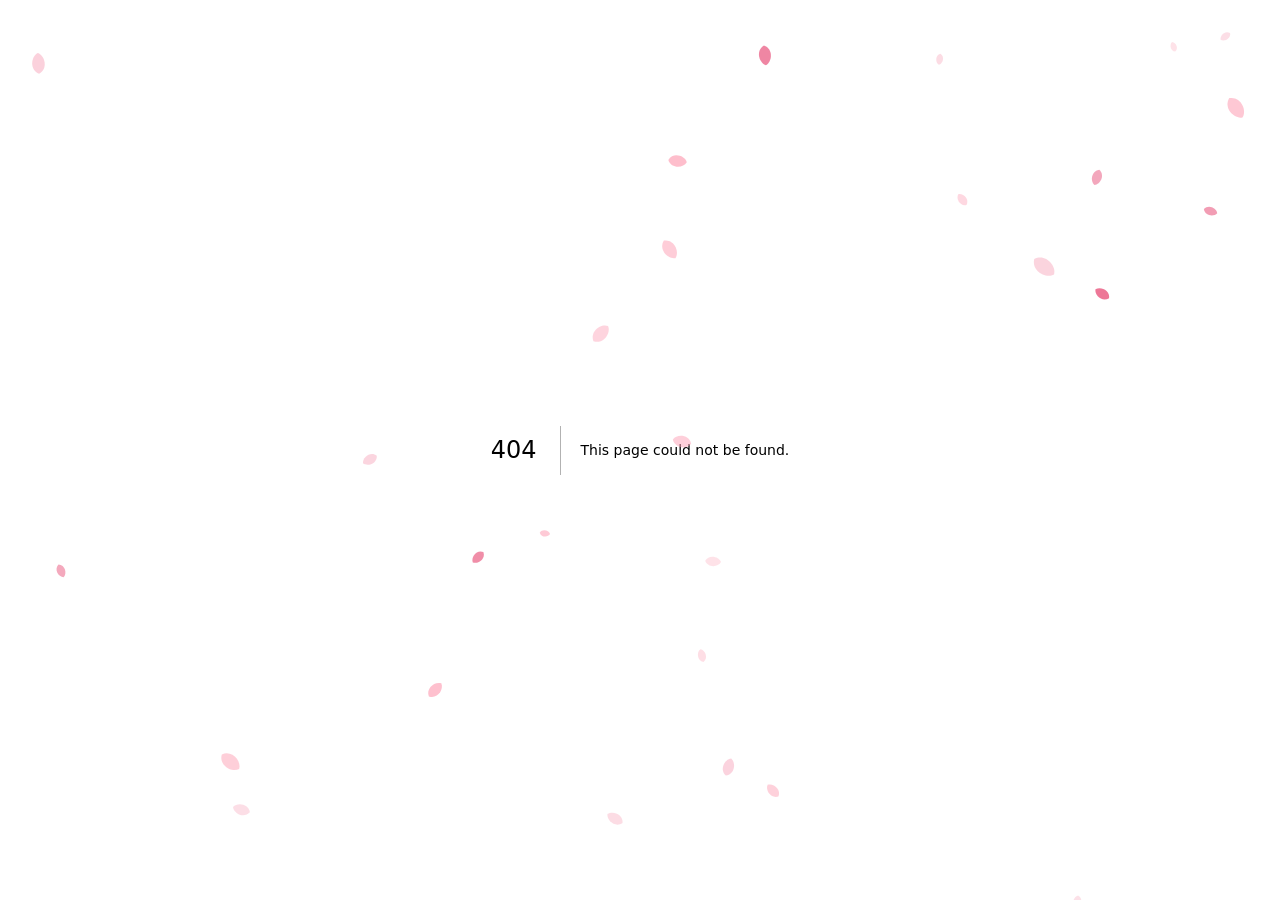
==== commit 519d56f9: "Bản CMS: nội dung từ admin devbyspark, nhạc nền, hiệu ứng theo thiệp Co-Authored-By: Claude Opus 5.5" ====
--- a/404/index.html
+++ b/404/index.html
@@ -1,4 +1,4 @@
-<!DOCTYPE html><html lang="vi" dir="ltr"><head><meta charSet="utf-8"/><meta name="viewport" content="width=device-width, initial-scale=1"/><link rel="stylesheet" href="/_next/static/chunks/1fokbakcivw5s.css" data-precedence="next"/><link rel="preload" as="script" fetchPriority="low" href="/_next/static/chunks/3mc6dra1m0098.js"/><script src="/_next/static/chunks/2i51e627rllld.js" async=""></script><script src="/_next/static/chunks/2rr6gmf81q-wf.js" async=""></script><script src="/_next/static/chunks/054banjhvo83t.js" async=""></script><script src="/_next/static/chunks/turbopack-2mljov5nj1598.js" async=""></script><script src="/_next/static/chunks/1dvscls1m4vog.js" async=""></script><script src="/_next/static/chunks/271922o3d-o2p.js" async=""></script><script src="/_next/static/chunks/0rhzi6vnpa-v_.js" async=""></script><script src="/_next/static/chunks/3vom2g6iavvzs.js" async=""></script><script src="/_next/static/chunks/14pwhoch6m_xt.js" async=""></script><meta name="robots" content="noindex"/><meta name="theme-color" content="#D63366"/><title>Chúc mừng 20/10 · Gia đình Xuân Bình</title><meta name="description" content="Gửi những người phụ nữ của gia đình mình — cảm ơn vì đã luôn là nắng ấm của ngôi nhà nhỏ."/><link rel="manifest" href="/manifest.webmanifest"/><meta property="og:title" content="Chúc mừng 20/10 🌷 Gửi những người phụ nữ của gia đình mình"/><meta property="og:description" content="Cảm ơn vì đã luôn là nắng ấm của ngôi nhà nhỏ. Mở thiệp nhé!"/><meta property="og:url" content="https://family.devbyspark.com/"/><meta property="og:locale" content="vi_VN"/><meta property="og:image" content="https://family.devbyspark.com/og.png"/><meta property="og:image:width" content="1200"/><meta property="og:image:height" content="630"/><meta property="og:type" content="website"/><meta name="twitter:card" content="summary_large_image"/><meta name="twitter:title" content="Chúc mừng 20/10 🌷 Gửi những người phụ nữ của gia đình mình"/><meta name="twitter:description" content="Cảm ơn vì đã luôn là nắng ấm của ngôi nhà nhỏ. Mở thiệp nhé!"/><meta name="twitter:image" content="https://family.devbyspark.com/og.png"/><meta name="twitter:image:width" content="1200"/><meta name="twitter:image:height" content="630"/><link rel="icon" href="/favicon.ico?favicon.2x4jdh7-6kxj1.ico" sizes="64x64" type="image/x-icon"/><link rel="icon" href="/icon.png?icon.0lujvbsg6a-1l.png" sizes="512x512" type="image/png"/><link rel="apple-touch-icon" href="/apple-icon.png?apple-icon.04yhaim695wx3.png" sizes="180x180" type="image/png"/><meta name="next-size-adjust" content=""/><title>404: This page could not be found.</title><script src="/_next/static/chunks/0cz1d0mv5g_q7.js" noModule=""></script><style data-emotion="css-global qniq00">html{-webkit-font-smoothing:antialiased;-moz-osx-font-smoothing:grayscale;box-sizing:border-box;-webkit-text-size-adjust:100%;}*,*::before,*::after{box-sizing:inherit;}strong,b{font-weight:700;}body{margin:0;color:var(--palette-text-primary);font-family:"Public Sans Variable",-apple-system,BlinkMacSystemFont,"Segoe UI",Roboto,"Helvetica Neue",Arial,sans-serif,"Apple Color Emoji","Segoe UI Emoji","Segoe UI Symbol";font-weight:400;font-size:1rem;line-height:1.5;background-color:var(--palette-background-default);}@media print{body{background-color:var(--palette-common-white);}}body::backdrop{background-color:var(--palette-background-default);}html{font-size:16px;}</style><style data-emotion="css-global 1qdidnb">:root{--spacing:8px;--shape-borderRadius:8px;--shadows-0:none;--shadows-1:0px 2px 1px -1px rgba(0,0,0,0.2),0px 1px 1px 0px rgba(0,0,0,0.14),0px 1px 3px 0px rgba(0,0,0,0.12);--shadows-2:0px 3px 1px -2px rgba(0,0,0,0.2),0px 2px 2px 0px rgba(0,0,0,0.14),0px 1px 5px 0px rgba(0,0,0,0.12);--shadows-3:0px 3px 3px -2px rgba(0,0,0,0.2),0px 3px 4px 0px rgba(0,0,0,0.14),0px 1px 8px 0px rgba(0,0,0,0.12);--shadows-4:0px 2px 4px -1px rgba(0,0,0,0.2),0px 4px 5px 0px rgba(0,0,0,0.14),0px 1px 10px 0px rgba(0,0,0,0.12);--shadows-5:0px 3px 5px -1px rgba(0,0,0,0.2),0px 5px 8px 0px rgba(0,0,0,0.14),0px 1px 14px 0px rgba(0,0,0,0.12);--shadows-6:0px 3px 5px -1px rgba(0,0,0,0.2),0px 6px 10px 0px rgba(0,0,0,0.14),0px 1px 18px 0px rgba(0,0,0,0.12);--shadows-7:0px 4px 5px -2px rgba(0,0,0,0.2),0px 7px 10px 1px rgba(0,0,0,0.14),0px 2px 16px 1px rgba(0,0,0,0.12);--shadows-8:0px 5px 5px -3px rgba(0,0,0,0.2),0px 8px 10px 1px rgba(0,0,0,0.14),0px 3px 14px 2px rgba(0,0,0,0.12);--shadows-9:0px 5px 6px -3px rgba(0,0,0,0.2),0px 9px 12px 1px rgba(0,0,0,0.14),0px 3px 16px 2px rgba(0,0,0,0.12);--shadows-10:0px 6px 6px -3px rgba(0,0,0,0.2),0px 10px 14px 1px rgba(0,0,0,0.14),0px 4px 18px 3px rgba(0,0,0,0.12);--shadows-11:0px 6px 7px -4px rgba(0,0,0,0.2),0px 11px 15px 1px rgba(0,0,0,0.14),0px 4px 20px 3px rgba(0,0,0,0.12);--shadows-12:0px 7px 8px -4px rgba(0,0,0,0.2),0px 12px 17px 2px rgba(0,0,0,0.14),0px 5px 22px 4px rgba(0,0,0,0.12);--shadows-13:0px 7px 8px -4px rgba(0,0,0,0.2),0px 13px 19px 2px rgba(0,0,0,0.14),0px 5px 24px 4px rgba(0,0,0,0.12);--shadows-14:0px 7px 9px -4px rgba(0,0,0,0.2),0px 14px 21px 2px rgba(0,0,0,0.14),0px 5px 26px 4px rgba(0,0,0,0.12);--shadows-15:0px 8px 9px -5px rgba(0,0,0,0.2),0px 15px 22px 2px rgba(0,0,0,0.14),0px 6px 28px 5px rgba(0,0,0,0.12);--shadows-16:0px 8px 10px -5px rgba(0,0,0,0.2),0px 16px 24px 2px rgba(0,0,0,0.14),0px 6px 30px 5px rgba(0,0,0,0.12);--shadows-17:0px 8px 11px -5px rgba(0,0,0,0.2),0px 17px 26px 2px rgba(0,0,0,0.14),0px 6px 32px 5px rgba(0,0,0,0.12);--shadows-18:0px 9px 11px -5px rgba(0,0,0,0.2),0px 18px 28px 2px rgba(0,0,0,0.14),0px 7px 34px 6px rgba(0,0,0,0.12);--shadows-19:0px 9px 12px -6px rgba(0,0,0,0.2),0px 19px 29px 2px rgba(0,0,0,0.14),0px 7px 36px 6px rgba(0,0,0,0.12);--shadows-20:0px 10px 13px -6px rgba(0,0,0,0.2),0px 20px 31px 3px rgba(0,0,0,0.14),0px 8px 38px 7px rgba(0,0,0,0.12);--shadows-21:0px 10px 13px -6px rgba(0,0,0,0.2),0px 21px 33px 3px rgba(0,0,0,0.14),0px 8px 40px 7px rgba(0,0,0,0.12);--shadows-22:0px 10px 14px -6px rgba(0,0,0,0.2),0px 22px 35px 3px rgba(0,0,0,0.14),0px 8px 42px 7px rgba(0,0,0,0.12);--shadows-23:0px 11px 14px -7px rgba(0,0,0,0.2),0px 23px 36px 3px rgba(0,0,0,0.14),0px 9px 44px 8px rgba(0,0,0,0.12);--shadows-24:0px 11px 15px -7px rgba(0,0,0,0.2),0px 24px 38px 3px rgba(0,0,0,0.14),0px 9px 46px 8px rgba(0,0,0,0.12);--zIndex-mobileStepper:1000;--zIndex-fab:1050;--zIndex-speedDial:1050;--zIndex-appBar:1100;--zIndex-drawer:1200;--zIndex-modal:1300;--zIndex-snackbar:1400;--zIndex-tooltip:1500;--font-h1:800 2.5rem/1.25 "Barlow",-apple-system,BlinkMacSystemFont,"Segoe UI",Roboto,"Helvetica Neue",Arial,sans-serif,"Apple Color Emoji","Segoe UI Emoji","Segoe UI Symbol";--font-h2:800 2rem/1.3333333333333333 "Barlow",-apple-system,BlinkMacSystemFont,"Segoe UI",Roboto,"Helvetica Neue",Arial,sans-serif,"Apple Color Emoji","Segoe UI Emoji","Segoe UI Symbol";--font-h3:700 1.5rem/1.5 "Barlow",-apple-system,BlinkMacSystemFont,"Segoe UI",Roboto,"Helvetica Neue",Arial,sans-serif,"Apple Color Emoji","Segoe UI Emoji","Segoe UI Symbol";--font-h4:700 1.25rem/1.5 "Public Sans Variable",-apple-system,BlinkMacSystemFont,"Segoe UI",Roboto,"Helvetica Neue",Arial,sans-serif,"Apple Color Emoji","Segoe UI Emoji","Segoe UI Symbol";--font-h5:700 1.125rem/1.5 "Public Sans Variable",-apple-system,BlinkMacSystemFont,"Segoe UI",Roboto,"Helvetica Neue",Arial,sans-serif,"Apple Color Emoji","Segoe UI Emoji","Segoe UI Symbol";--font-h6:600 1.0625rem/1.5555555555555556 "Public Sans Variable",-apple-system,BlinkMacSystemFont,"Segoe UI",Roboto,"Helvetica Neue",Arial,sans-serif,"Apple Color Emoji","Segoe UI Emoji","Segoe UI Symbol";--font-subtitle1:600 1rem/1.5 "Public Sans Variable",-apple-system,BlinkMacSystemFont,"Segoe UI",Roboto,"Helvetica Neue",Arial,sans-serif,"Apple Color Emoji","Segoe UI Emoji","Segoe UI Symbol";--font-subtitle2:600 0.875rem/1.5714285714285714 "Public Sans Variable",-apple-system,BlinkMacSystemFont,"Segoe UI",Roboto,"Helvetica Neue",Arial,sans-serif,"Apple Color Emoji","Segoe UI Emoji","Segoe UI Symbol";--font-body1:400 1rem/1.5 "Public Sans Variable",-apple-system,BlinkMacSystemFont,"Segoe UI",Roboto,"Helvetica Neue",Arial,sans-serif,"Apple Color Emoji","Segoe UI Emoji","Segoe UI Symbol";--font-body2:400 0.875rem/1.5714285714285714 "Public Sans Variable",-apple-system,BlinkMacSystemFont,"Segoe UI",Roboto,"Helvetica Neue",Arial,sans-serif,"Apple Color Emoji","Segoe UI Emoji","Segoe UI Symbol";--font-caption:400 0.75rem/1.5 "Public Sans Variable",-apple-system,BlinkMacSystemFont,"Segoe UI",Roboto,"Helvetica Neue",Arial,sans-serif,"Apple Color Emoji","Segoe UI Emoji","Segoe UI Symbol";--font-overline:700 0.75rem/1.5 "Public Sans Variable",-apple-system,BlinkMacSystemFont,"Segoe UI",Roboto,"Helvetica Neue",Arial,sans-serif,"Apple Color Emoji","Segoe UI Emoji","Segoe UI Symbol";--font-button:700 0.875rem/1.7142857142857142 "Public Sans Variable",-apple-system,BlinkMacSystemFont,"Segoe UI",Roboto,"Helvetica Neue",Arial,sans-serif,"Apple Color Emoji","Segoe UI Emoji","Segoe UI Symbol";--font-inherit:inherit inherit/inherit inherit;}:root,[data-color-scheme="light"]{-webkit-print-color-scheme:light;color-scheme:light;--palette-primary-lighter:#FFE4EA;--palette-primary-light:#F48FB1;--palette-primary-main:#D63366;--palette-primary-dark:#A3204F;--palette-primary-darker:#5C1428;--palette-primary-contrastText:#FFFFFF;--palette-primary-lighterChannel:255 228 234;--palette-primary-lightChannel:244 143 177;--palette-primary-mainChannel:214 51 102;--palette-primary-darkChannel:163 32 79;--palette-primary-darkerChannel:92 20 40;--palette-primary-contrastTextChannel:255 255 255;--palette-secondary-lighter:#FFF1D6;--palette-secondary-light:#FFD08A;--palette-secondary-main:#E9A23B;--palette-secondary-dark:#B86E12;--palette-secondary-darker:#7A4100;--palette-secondary-contrastText:#FFFFFF;--palette-secondary-lighterChannel:255 241 214;--palette-secondary-lightChannel:255 208 138;--palette-secondary-mainChannel:233 162 59;--palette-secondary-darkChannel:184 110 18;--palette-secondary-darkerChannel:122 65 0;--palette-secondary-contrastTextChannel:255 255 255;--palette-info-lighter:#CAFDF5;--palette-info-light:#61F3F3;--palette-info-main:#00B8D9;--palette-info-dark:#006C9C;--palette-info-darker:#003768;--palette-info-contrastText:#FFFFFF;--palette-info-lighterChannel:202 253 245;--palette-info-lightChannel:97 243 243;--palette-info-mainChannel:0 184 217;--palette-info-darkChannel:0 108 156;--palette-info-darkerChannel:0 55 104;--palette-info-contrastTextChannel:255 255 255;--palette-success-lighter:#D3FCD2;--palette-success-light:#77ED8B;--palette-success-main:#22C55E;--palette-success-dark:#118D57;--palette-success-darker:#065E49;--palette-success-contrastText:#ffffff;--palette-success-lighterChannel:211 252 210;--palette-success-lightChannel:119 237 139;--palette-success-mainChannel:34 197 94;--palette-success-darkChannel:17 141 87;--palette-success-darkerChannel:6 94 73;--palette-success-contrastTextChannel:255 255 255;--palette-warning-lighter:#FFF5CC;--palette-warning-light:#FFD666;--palette-warning-main:#FFAB00;--palette-warning-dark:#B76E00;--palette-warning-darker:#7A4100;--palette-warning-contrastText:#1C252E;--palette-warning-lighterChannel:255 245 204;--palette-warning-lightChannel:255 214 102;--palette-warning-mainChannel:255 171 0;--palette-warning-darkChannel:183 110 0;--palette-warning-darkerChannel:122 65 0;--palette-warning-contrastTextChannel:28 37 46;--palette-error-lighter:#FFE9D5;--palette-error-light:#FFAC82;--palette-error-main:#FF5630;--palette-error-dark:#B71D18;--palette-error-darker:#7A0916;--palette-error-contrastText:#FFFFFF;--palette-error-lighterChannel:255 233 213;--palette-error-lightChannel:255 172 130;--palette-error-mainChannel:255 86 48;--palette-error-darkChannel:183 29 24;--palette-error-darkerChannel:122 9 22;--palette-error-contrastTextChannel:255 255 255;--palette-common-black:#000000;--palette-common-white:#FFFFFF;--palette-common-blackChannel:0 0 0;--palette-common-whiteChannel:255 255 255;--palette-common-background:#fff;--palette-common-onBackground:#000;--palette-common-backgroundChannel:255 255 255;--palette-common-onBackgroundChannel:0 0 0;--palette-grey-50:#FCFDFD;--palette-grey-100:#F9FAFB;--palette-grey-200:#F4F6F8;--palette-grey-300:#DFE3E8;--palette-grey-400:#C4CDD5;--palette-grey-500:#919EAB;--palette-grey-600:#637381;--palette-grey-700:#454F5B;--palette-grey-800:#1C252E;--palette-grey-900:#141A21;--palette-grey-50Channel:252 253 253;--palette-grey-100Channel:249 250 251;--palette-grey-200Channel:244 246 248;--palette-grey-300Channel:223 227 232;--palette-grey-400Channel:196 205 213;--palette-grey-500Channel:145 158 171;--palette-grey-600Channel:99 115 129;--palette-grey-700Channel:69 79 91;--palette-grey-800Channel:28 37 46;--palette-grey-900Channel:20 26 33;--palette-grey-A100:#f5f5f5;--palette-grey-A200:#eeeeee;--palette-grey-A400:#bdbdbd;--palette-grey-A700:#616161;--palette-divider:rgba(145 158 171 / 20%);--palette-text-primary:#1C252E;--palette-text-secondary:#637381;--palette-text-disabled:#919EAB;--palette-text-primaryChannel:28 37 46;--palette-text-secondaryChannel:99 115 129;--palette-text-disabledChannel:145 158 171;--palette-background-paper:#FFFFFF;--palette-background-default:#FFFFFF;--palette-background-neutral:#F4F6F8;--palette-background-paperChannel:255 255 255;--palette-background-defaultChannel:255 255 255;--palette-background-neutralChannel:244 246 248;--palette-action-hover:rgba(145 158 171 / 8%);--palette-action-selected:rgba(145 158 171 / 16%);--palette-action-focus:rgba(145 158 171 / 24%);--palette-action-disabled:rgba(145 158 171 / 80%);--palette-action-disabledBackground:rgba(145 158 171 / 24%);--palette-action-hoverOpacity:0.08;--palette-action-disabledOpacity:0.48;--palette-action-active:#637381;--palette-action-selectedOpacity:0.08;--palette-action-focusOpacity:0.12;--palette-action-activatedOpacity:0.12;--palette-action-activeChannel:99 115 129;--palette-action-selectedChannel:145;--palette-Alert-errorColor:rgb(102, 68, 52);--palette-Alert-infoColor:rgb(38, 97, 97);--palette-Alert-successColor:rgb(47, 94, 55);--palette-Alert-warningColor:rgb(102, 85, 40);--palette-Alert-errorFilledBg:var(--palette-error-main, #FF5630);--palette-Alert-infoFilledBg:var(--palette-info-main, #00B8D9);--palette-Alert-successFilledBg:var(--palette-success-main, #22C55E);--palette-Alert-warningFilledBg:var(--palette-warning-main, #FFAB00);--palette-Alert-errorFilledColor:#fff;--palette-Alert-infoFilledColor:rgba(0, 0, 0, 0.87);--palette-Alert-successFilledColor:rgba(0, 0, 0, 0.87);--palette-Alert-warningFilledColor:rgba(0, 0, 0, 0.87);--palette-Alert-errorStandardBg:rgb(255, 246, 242);--palette-Alert-infoStandardBg:rgb(239, 253, 253);--palette-Alert-successStandardBg:rgb(241, 253, 243);--palette-Alert-warningStandardBg:rgb(255, 250, 239);--palette-Alert-errorIconColor:var(--palette-error-main, #FF5630);--palette-Alert-infoIconColor:var(--palette-info-main, #00B8D9);--palette-Alert-successIconColor:var(--palette-success-main, #22C55E);--palette-Alert-warningIconColor:var(--palette-warning-main, #FFAB00);--palette-AppBar-defaultBg:var(--palette-grey-100, #F9FAFB);--palette-Avatar-defaultBg:var(--palette-grey-400, #C4CDD5);--palette-Button-inheritContainedBg:var(--palette-grey-300, #DFE3E8);--palette-Button-inheritContainedHoverBg:var(--palette-grey-A100, #f5f5f5);--palette-Chip-defaultBorder:var(--palette-grey-400, #C4CDD5);--palette-Chip-defaultAvatarColor:var(--palette-grey-700, #454F5B);--palette-Chip-defaultIconColor:var(--palette-grey-700, #454F5B);--palette-FilledInput-bg:rgba(0, 0, 0, 0.06);--palette-FilledInput-hoverBg:rgba(0, 0, 0, 0.09);--palette-FilledInput-disabledBg:rgba(0, 0, 0, 0.12);--palette-LinearProgress-primaryBg:rgb(239, 177, 196);--palette-LinearProgress-secondaryBg:rgb(246, 219, 180);--palette-LinearProgress-errorBg:rgb(255, 190, 176);--palette-LinearProgress-infoBg:rgb(158, 228, 240);--palette-LinearProgress-successBg:rgb(171, 232, 193);--palette-LinearProgress-warningBg:rgb(255, 223, 158);--palette-Skeleton-bg:rgba(var(--palette-text-primaryChannel, 28 37 46) / 0.11);--palette-Slider-primaryTrack:rgb(239, 177, 196);--palette-Slider-secondaryTrack:rgb(246, 219, 180);--palette-Slider-errorTrack:rgb(255, 190, 176);--palette-Slider-infoTrack:rgb(158, 228, 240);--palette-Slider-successTrack:rgb(171, 232, 193);--palette-Slider-warningTrack:rgb(255, 223, 158);--palette-SnackbarContent-bg:rgb(50, 50, 50);--palette-SnackbarContent-color:#fff;--palette-SpeedDialAction-fabHoverBg:rgb(216, 216, 216);--palette-StepConnector-border:var(--palette-grey-400, #C4CDD5);--palette-StepContent-border:var(--palette-grey-400, #C4CDD5);--palette-Switch-defaultColor:var(--palette-common-white, #FFFFFF);--palette-Switch-defaultDisabledColor:var(--palette-grey-100, #F9FAFB);--palette-Switch-primaryDisabledColor:rgb(239, 177, 196);--palette-Switch-secondaryDisabledColor:rgb(246, 219, 180);--palette-Switch-errorDisabledColor:rgb(255, 190, 176);--palette-Switch-infoDisabledColor:rgb(158, 228, 240);--palette-Switch-successDisabledColor:rgb(171, 232, 193);--palette-Switch-warningDisabledColor:rgb(255, 223, 158);--palette-TableCell-border:rgba(241, NaN, NaN, 1);--palette-Tooltip-bg:rgba(69, 79, 91, 0.92);--palette-dividerChannel:145;--shadows-0:none;--shadows-1:0px 2px 1px -1px rgba(145 158 171 / 20%),0px 1px 1px 0px rgba(145 158 171 / 14%),0px 1px 3px 0px rgba(145 158 171 / 12%);--shadows-2:0px 3px 1px -2px rgba(145 158 171 / 20%),0px 2px 2px 0px rgba(145 158 171 / 14%),0px 1px 5px 0px rgba(145 158 171 / 12%);--shadows-3:0px 3px 3px -2px rgba(145 158 171 / 20%),0px 3px 4px 0px rgba(145 158 171 / 14%),0px 1px 8px 0px rgba(145 158 171 / 12%);--shadows-4:0px 2px 4px -1px rgba(145 158 171 / 20%),0px 4px 5px 0px rgba(145 158 171 / 14%),0px 1px 10px 0px rgba(145 158 171 / 12%);--shadows-5:0px 3px 5px -1px rgba(145 158 171 / 20%),0px 5px 8px 0px rgba(145 158 171 / 14%),0px 1px 14px 0px rgba(145 158 171 / 12%);--shadows-6:0px 3px 5px -1px rgba(145 158 171 / 20%),0px 6px 10px 0px rgba(145 158 171 / 14%),0px 1px 18px 0px rgba(145 158 171 / 12%);--shadows-7:0px 4px 5px -2px rgba(145 158 171 / 20%),0px 7px 10px 1px rgba(145 158 171 / 14%),0px 2px 16px 1px rgba(145 158 171 / 12%);--shadows-8:0px 5px 5px -3px rgba(145 158 171 / 20%),0px 8px 10px 1px rgba(145 158 171 / 14%),0px 3px 14px 2px rgba(145 158 171 / 12%);--shadows-9:0px 5px 6px -3px rgba(145 158 171 / 20%),0px 9px 12px 1px rgba(145 158 171 / 14%),0px 3px 16px 2px rgba(145 158 171 / 12%);--shadows-10:0px 6px 6px -3px rgba(145 158 171 / 20%),0px 10px 14px 1px rgba(145 158 171 / 14%),0px 4px 18px 3px rgba(145 158 171 / 12%);--shadows-11:0px 6px 7px -4px rgba(145 158 171 / 20%),0px 11px 15px 1px rgba(145 158 171 / 14%),0px 4px 20px 3px rgba(145 158 171 / 12%);--shadows-12:0px 7px 8px -4px rgba(145 158 171 / 20%),0px 12px 17px 2px rgba(145 158 171 / 14%),0px 5px 22px 4px rgba(145 158 171 / 12%);--shadows-13:0px 7px 8px -4px rgba(145 158 171 / 20%),0px 13px 19px 2px rgba(145 158 171 / 14%),0px 5px 24px 4px rgba(145 158 171 / 12%);--shadows-14:0px 7px 9px -4px rgba(145 158 171 / 20%),0px 14px 21px 2px rgba(145 158 171 / 14%),0px 5px 26px 4px rgba(145 158 171 / 12%);--shadows-15:0px 8px 9px -5px rgba(145 158 171 / 20%),0px 15px 22px 2px rgba(145 158 171 / 14%),0px 6px 28px 5px rgba(145 158 171 / 12%);--shadows-16:0px 8px 10px -5px rgba(145 158 171 / 20%),0px 16px 24px 2px rgba(145 158 171 / 14%),0px 6px 30px 5px rgba(145 158 171 / 12%);--shadows-17:0px 8px 11px -5px rgba(145 158 171 / 20%),0px 17px 26px 2px rgba(145 158 171 / 14%),0px 6px 32px 5px rgba(145 158 171 / 12%);--shadows-18:0px 9px 11px -5px rgba(145 158 171 / 20%),0px 18px 28px 2px rgba(145 158 171 / 14%),0px 7px 34px 6px rgba(145 158 171 / 12%);--shadows-19:0px 9px 12px -6px rgba(145 158 171 / 20%),0px 19px 29px 2px rgba(145 158 171 / 14%),0px 7px 36px 6px rgba(145 158 171 / 12%);--shadows-20:0px 10px 13px -6px rgba(145 158 171 / 20%),0px 20px 31px 3px rgba(145 158 171 / 14%),0px 8px 38px 7px rgba(145 158 171 / 12%);--shadows-21:0px 10px 13px -6px rgba(145 158 171 / 20%),0px 21px 33px 3px rgba(145 158 171 / 14%),0px 8px 40px 7px rgba(145 158 171 / 12%);--shadows-22:0px 10px 14px -6px rgba(145 158 171 / 20%),0px 22px 35px 3px rgba(145 158 171 / 14%),0px 8px 42px 7px rgba(145 158 171 / 12%);--shadows-23:0px 11px 14px -7px rgba(145 158 171 / 20%),0px 23px 36px 3px rgba(145 158 171 / 14%),0px 9px 44px 8px rgba(145 158 171 / 12%);--shadows-24:0px 11px 15px -7px rgba(145 158 171 / 20%),0px 24px 38px 3px rgba(145 158 171 / 14%),0px 9px 46px 8px rgba(145 158 171 / 12%);--customShadows-z1:0 1px 2px 0 rgba(145 158 171 / 16%);--customShadows-z4:0 4px 8px 0 rgba(145 158 171 / 16%);--customShadows-z8:0 8px 16px 0 rgba(145 158 171 / 16%);--customShadows-z12:0 12px 24px -4px rgba(145 158 171 / 16%);--customShadows-z16:0 16px 32px -4px rgba(145 158 171 / 16%);--customShadows-z20:0 20px 40px -4px rgba(145 158 171 / 16%);--customShadows-z24:0 24px 48px 0 rgba(145 158 171 / 16%);--customShadows-dialog:-40px 40px 80px -8px rgba(0 0 0 / 24%);--customShadows-card:0 0 2px 0 rgba(145 158 171 / 20%),0 12px 24px -4px rgba(145 158 171 / 12%);--customShadows-dropdown:0 0 2px 0 rgba(145 158 171 / 24%),-20px 20px 40px -4px rgba(145 158 171 / 24%);--customShadows-primary:0 8px 16px 0 rgba(214 51 102 / 24%);--customShadows-secondary:0 8px 16px 0 rgba(233 162 59 / 24%);--customShadows-info:0 8px 16px 0 rgba(0 184 217 / 24%);--customShadows-success:0 8px 16px 0 rgba(34 197 94 / 24%);--customShadows-warning:0 8px 16px 0 rgba(255 171 0 / 24%);--customShadows-error:0 8px 16px 0 rgba(255 86 48 / 24%);--opacity-inputPlaceholder:0.42;--opacity-inputUnderline:0.42;--opacity-switchTrackDisabled:0.12;--opacity-switchTrack:0.38;}[data-color-scheme="dark"]{-webkit-print-color-scheme:dark;color-scheme:dark;--palette-common-black:#000000;--palette-common-white:#FFFFFF;--palette-common-blackChannel:0 0 0;--palette-common-whiteChannel:255 255 255;--palette-common-background:#000;--palette-common-onBackground:#fff;--palette-common-backgroundChannel:0 0 0;--palette-common-onBackgroundChannel:255 255 255;--palette-primary-lighter:#FFE4EA;--palette-primary-light:#F48FB1;--palette-primary-main:#D63366;--palette-primary-dark:#A3204F;--palette-primary-darker:#5C1428;--palette-primary-contrastText:#FFFFFF;--palette-primary-lighterChannel:255 228 234;--palette-primary-lightChannel:244 143 177;--palette-primary-mainChannel:214 51 102;--palette-primary-darkChannel:163 32 79;--palette-primary-darkerChannel:92 20 40;--palette-primary-contrastTextChannel:255 255 255;--palette-secondary-lighter:#FFF1D6;--palette-secondary-light:#FFD08A;--palette-secondary-main:#E9A23B;--palette-secondary-dark:#B86E12;--palette-secondary-darker:#7A4100;--palette-secondary-contrastText:#FFFFFF;--palette-secondary-lighterChannel:255 241 214;--palette-secondary-lightChannel:255 208 138;--palette-secondary-mainChannel:233 162 59;--palette-secondary-darkChannel:184 110 18;--palette-secondary-darkerChannel:122 65 0;--palette-secondary-contrastTextChannel:255 255 255;--palette-error-lighter:#FFE9D5;--palette-error-light:#FFAC82;--palette-error-main:#FF5630;--palette-error-dark:#B71D18;--palette-error-darker:#7A0916;--palette-error-contrastText:#FFFFFF;--palette-error-lighterChannel:255 233 213;--palette-error-lightChannel:255 172 130;--palette-error-mainChannel:255 86 48;--palette-error-darkChannel:183 29 24;--palette-error-darkerChannel:122 9 22;--palette-error-contrastTextChannel:255 255 255;--palette-warning-lighter:#FFF5CC;--palette-warning-light:#FFD666;--palette-warning-main:#FFAB00;--palette-warning-dark:#B76E00;--palette-warning-darker:#7A4100;--palette-warning-contrastText:#1C252E;--palette-warning-lighterChannel:255 245 204;--palette-warning-lightChannel:255 214 102;--palette-warning-mainChannel:255 171 0;--palette-warning-darkChannel:183 110 0;--palette-warning-darkerChannel:122 65 0;--palette-warning-contrastTextChannel:28 37 46;--palette-info-lighter:#CAFDF5;--palette-info-light:#61F3F3;--palette-info-main:#00B8D9;--palette-info-dark:#006C9C;--palette-info-darker:#003768;--palette-info-contrastText:#FFFFFF;--palette-info-lighterChannel:202 253 245;--palette-info-lightChannel:97 243 243;--palette-info-mainChannel:0 184 217;--palette-info-darkChannel:0 108 156;--palette-info-darkerChannel:0 55 104;--palette-info-contrastTextChannel:255 255 255;--palette-success-lighter:#D3FCD2;--palette-success-light:#77ED8B;--palette-success-main:#22C55E;--palette-success-dark:#118D57;--palette-success-darker:#065E49;--palette-success-contrastText:#ffffff;--palette-success-lighterChannel:211 252 210;--palette-success-lightChannel:119 237 139;--palette-success-mainChannel:34 197 94;--palette-success-darkChannel:17 141 87;--palette-success-darkerChannel:6 94 73;--palette-success-contrastTextChannel:255 255 255;--palette-grey-50:#FCFDFD;--palette-grey-100:#F9FAFB;--palette-grey-200:#F4F6F8;--palette-grey-300:#DFE3E8;--palette-grey-400:#C4CDD5;--palette-grey-500:#919EAB;--palette-grey-600:#637381;--palette-grey-700:#454F5B;--palette-grey-800:#1C252E;--palette-grey-900:#141A21;--palette-grey-A100:#f5f5f5;--palette-grey-A200:#eeeeee;--palette-grey-A400:#bdbdbd;--palette-grey-A700:#616161;--palette-grey-50Channel:252 253 253;--palette-grey-100Channel:249 250 251;--palette-grey-200Channel:244 246 248;--palette-grey-300Channel:223 227 232;--palette-grey-400Channel:196 205 213;--palette-grey-500Channel:145 158 171;--palette-grey-600Channel:99 115 129;--palette-grey-700Channel:69 79 91;--palette-grey-800Channel:28 37 46;--palette-grey-900Channel:20 26 33;--palette-text-primary:#FFFFFF;--palette-text-secondary:#919EAB;--palette-text-disabled:#637381;--palette-text-icon:rgba(255, 255, 255, 0.5);--palette-text-primaryChannel:255 255 255;--palette-text-secondaryChannel:145 158 171;--palette-text-disabledChannel:99 115 129;--palette-divider:rgba(145 158 171 / 20%);--palette-background-paper:#1C252E;--palette-background-default:#141A21;--palette-background-neutral:#28323D;--palette-background-paperChannel:28 37 46;--palette-background-defaultChannel:20 26 33;--palette-background-neutralChannel:40 50 61;--palette-action-active:#919EAB;--palette-action-hover:rgba(145 158 171 / 8%);--palette-action-hoverOpacity:0.08;--palette-action-selected:rgba(145 158 171 / 16%);--palette-action-selectedOpacity:0.16;--palette-action-disabled:rgba(145 158 171 / 80%);--palette-action-disabledBackground:rgba(145 158 171 / 24%);--palette-action-disabledOpacity:0.48;--palette-action-focus:rgba(145 158 171 / 24%);--palette-action-focusOpacity:0.12;--palette-action-activatedOpacity:0.24;--palette-action-activeChannel:145 158 171;--palette-action-selectedChannel:145;--palette-Alert-errorColor:rgb(255, 221, 205);--palette-Alert-infoColor:rgb(191, 250, 250);--palette-Alert-successColor:rgb(200, 247, 208);--palette-Alert-warningColor:rgb(255, 238, 193);--palette-Alert-errorFilledBg:var(--palette-error-dark, #B71D18);--palette-Alert-infoFilledBg:var(--palette-info-dark, #006C9C);--palette-Alert-successFilledBg:var(--palette-success-dark, #118D57);--palette-Alert-warningFilledBg:var(--palette-warning-dark, #B76E00);--palette-Alert-errorFilledColor:#fff;--palette-Alert-infoFilledColor:#fff;--palette-Alert-successFilledColor:#fff;--palette-Alert-warningFilledColor:#fff;--palette-Alert-errorStandardBg:rgb(25, 17, 12);--palette-Alert-infoStandardBg:rgb(9, 24, 24);--palette-Alert-successStandardBg:rgb(11, 23, 13);--palette-Alert-warningStandardBg:rgb(25, 21, 10);--palette-Alert-errorIconColor:var(--palette-error-main, #FF5630);--palette-Alert-infoIconColor:var(--palette-info-main, #00B8D9);--palette-Alert-successIconColor:var(--palette-success-main, #22C55E);--palette-Alert-warningIconColor:var(--palette-warning-main, #FFAB00);--palette-AppBar-defaultBg:var(--palette-grey-900, #141A21);--palette-AppBar-darkBg:var(--palette-background-paper, #1C252E);--palette-AppBar-darkColor:var(--palette-text-primary, #FFFFFF);--palette-Avatar-defaultBg:var(--palette-grey-600, #637381);--palette-Button-inheritContainedBg:var(--palette-grey-800, #1C252E);--palette-Button-inheritContainedHoverBg:var(--palette-grey-700, #454F5B);--palette-Chip-defaultBorder:var(--palette-grey-700, #454F5B);--palette-Chip-defaultAvatarColor:var(--palette-grey-300, #DFE3E8);--palette-Chip-defaultIconColor:var(--palette-grey-300, #DFE3E8);--palette-FilledInput-bg:rgba(255, 255, 255, 0.09);--palette-FilledInput-hoverBg:rgba(255, 255, 255, 0.13);--palette-FilledInput-disabledBg:rgba(255, 255, 255, 0.12);--palette-LinearProgress-primaryBg:rgb(107, 25, 51);--palette-LinearProgress-secondaryBg:rgb(116, 81, 29);--palette-LinearProgress-errorBg:rgb(127, 43, 24);--palette-LinearProgress-infoBg:rgb(0, 92, 108);--palette-LinearProgress-successBg:rgb(17, 98, 47);--palette-LinearProgress-warningBg:rgb(127, 85, 0);--palette-Skeleton-bg:rgba(var(--palette-text-primaryChannel, 255 255 255) / 0.13);--palette-Slider-primaryTrack:rgb(107, 25, 51);--palette-Slider-secondaryTrack:rgb(116, 81, 29);--palette-Slider-errorTrack:rgb(127, 43, 24);--palette-Slider-infoTrack:rgb(0, 92, 108);--palette-Slider-successTrack:rgb(17, 98, 47);--palette-Slider-warningTrack:rgb(127, 85, 0);--palette-SnackbarContent-bg:rgb(250, 250, 250);--palette-SnackbarContent-color:rgba(0, 0, 0, 0.87);--palette-SpeedDialAction-fabHoverBg:rgb(62, 69, 77);--palette-StepConnector-border:var(--palette-grey-600, #637381);--palette-StepContent-border:var(--palette-grey-600, #637381);--palette-Switch-defaultColor:var(--palette-grey-300, #DFE3E8);--palette-Switch-defaultDisabledColor:var(--palette-grey-600, #637381);--palette-Switch-primaryDisabledColor:rgb(96, 22, 45);--palette-Switch-secondaryDisabledColor:rgb(104, 72, 26);--palette-Switch-errorDisabledColor:rgb(114, 38, 21);--palette-Switch-infoDisabledColor:rgb(0, 82, 97);--palette-Switch-successDisabledColor:rgb(15, 88, 42);--palette-Switch-warningDisabledColor:rgb(114, 76, 0);--palette-TableCell-border:rgba(46, NaN, NaN, 1);--palette-Tooltip-bg:rgba(69, 79, 91, 0.92);--palette-dividerChannel:145;--opacity-inputPlaceholder:0.5;--opacity-inputUnderline:0.7;--opacity-switchTrackDisabled:0.2;--opacity-switchTrack:0.3;--overlays-0:none;--overlays-1:linear-gradient(rgba(255 255 255 / 0.051), rgba(255 255 255 / 0.051));--overlays-2:linear-gradient(rgba(255 255 255 / 0.069), rgba(255 255 255 / 0.069));--overlays-3:linear-gradient(rgba(255 255 255 / 0.082), rgba(255 255 255 / 0.082));--overlays-4:linear-gradient(rgba(255 255 255 / 0.092), rgba(255 255 255 / 0.092));--overlays-5:linear-gradient(rgba(255 255 255 / 0.101), rgba(255 255 255 / 0.101));--overlays-6:linear-gradient(rgba(255 255 255 / 0.108), rgba(255 255 255 / 0.108));--overlays-7:linear-gradient(rgba(255 255 255 / 0.114), rgba(255 255 255 / 0.114));--overlays-8:linear-gradient(rgba(255 255 255 / 0.119), rgba(255 255 255 / 0.119));--overlays-9:linear-gradient(rgba(255 255 255 / 0.124), rgba(255 255 255 / 0.124));--overlays-10:linear-gradient(rgba(255 255 255 / 0.128), rgba(255 255 255 / 0.128));--overlays-11:linear-gradient(rgba(255 255 255 / 0.132), rgba(255 255 255 / 0.132));--overlays-12:linear-gradient(rgba(255 255 255 / 0.135), rgba(255 255 255 / 0.135));--overlays-13:linear-gradient(rgba(255 255 255 / 0.139), rgba(255 255 255 / 0.139));--overlays-14:linear-gradient(rgba(255 255 255 / 0.142), rgba(255 255 255 / 0.142));--overlays-15:linear-gradient(rgba(255 255 255 / 0.145), rgba(255 255 255 / 0.145));--overlays-16:linear-gradient(rgba(255 255 255 / 0.147), rgba(255 255 255 / 0.147));--overlays-17:linear-gradient(rgba(255 255 255 / 0.15), rgba(255 255 255 / 0.15));--overlays-18:linear-gradient(rgba(255 255 255 / 0.152), rgba(255 255 255 / 0.152));--overlays-19:linear-gradient(rgba(255 255 255 / 0.155), rgba(255 255 255 / 0.155));--overlays-20:linear-gradient(rgba(255 255 255 / 0.157), rgba(255 255 255 / 0.157));--overlays-21:linear-gradient(rgba(255 255 255 / 0.159), rgba(255 255 255 / 0.159));--overlays-22:linear-gradient(rgba(255 255 255 / 0.161), rgba(255 255 255 / 0.161));--overlays-23:linear-gradient(rgba(255 255 255 / 0.163), rgba(255 255 255 / 0.163));--overlays-24:linear-gradient(rgba(255 255 255 / 0.165), rgba(255 255 255 / 0.165));--shadows-0:none;--shadows-1:0px 2px 1px -1px rgba(0 0 0 / 20%),0px 1px 1px 0px rgba(0 0 0 / 14%),0px 1px 3px 0px rgba(0 0 0 / 12%);--shadows-2:0px 3px 1px -2px rgba(0 0 0 / 20%),0px 2px 2px 0px rgba(0 0 0 / 14%),0px 1px 5px 0px rgba(0 0 0 / 12%);--shadows-3:0px 3px 3px -2px rgba(0 0 0 / 20%),0px 3px 4px 0px rgba(0 0 0 / 14%),0px 1px 8px 0px rgba(0 0 0 / 12%);--shadows-4:0px 2px 4px -1px rgba(0 0 0 / 20%),0px 4px 5px 0px rgba(0 0 0 / 14%),0px 1px 10px 0px rgba(0 0 0 / 12%);--shadows-5:0px 3px 5px -1px rgba(0 0 0 / 20%),0px 5px 8px 0px rgba(0 0 0 / 14%),0px 1px 14px 0px rgba(0 0 0 / 12%);--shadows-6:0px 3px 5px -1px rgba(0 0 0 / 20%),0px 6px 10px 0px rgba(0 0 0 / 14%),0px 1px 18px 0px rgba(0 0 0 / 12%);--shadows-7:0px 4px 5px -2px rgba(0 0 0 / 20%),0px 7px 10px 1px rgba(0 0 0 / 14%),0px 2px 16px 1px rgba(0 0 0 / 12%);--shadows-8:0px 5px 5px -3px rgba(0 0 0 / 20%),0px 8px 10px 1px rgba(0 0 0 / 14%),0px 3px 14px 2px rgba(0 0 0 / 12%);--shadows-9:0px 5px 6px -3px rgba(0 0 0 / 20%),0px 9px 12px 1px rgba(0 0 0 / 14%),0px 3px 16px 2px rgba(0 0 0 / 12%);--shadows-10:0px 6px 6px -3px rgba(0 0 0 / 20%),0px 10px 14px 1px rgba(0 0 0 / 14%),0px 4px 18px 3px rgba(0 0 0 / 12%);--shadows-11:0px 6px 7px -4px rgba(0 0 0 / 20%),0px 11px 15px 1px rgba(0 0 0 / 14%),0px 4px 20px 3px rgba(0 0 0 / 12%);--shadows-12:0px 7px 8px -4px rgba(0 0 0 / 20%),0px 12px 17px 2px rgba(0 0 0 / 14%),0px 5px 22px 4px rgba(0 0 0 / 12%);--shadows-13:0px 7px 8px -4px rgba(0 0 0 / 20%),0px 13px 19px 2px rgba(0 0 0 / 14%),0px 5px 24px 4px rgba(0 0 0 / 12%);--shadows-14:0px 7px 9px -4px rgba(0 0 0 / 20%),0px 14px 21px 2px rgba(0 0 0 / 14%),0px 5px 26px 4px rgba(0 0 0 / 12%);--shadows-15:0px 8px 9px -5px rgba(0 0 0 / 20%),0px 15px 22px 2px rgba(0 0 0 / 14%),0px 6px 28px 5px rgba(0 0 0 / 12%);--shadows-16:0px 8px 10px -5px rgba(0 0 0 / 20%),0px 16px 24px 2px rgba(0 0 0 / 14%),0px 6px 30px 5px rgba(0 0 0 / 12%);--shadows-17:0px 8px 11px -5px rgba(0 0 0 / 20%),0px 17px 26px 2px rgba(0 0 0 / 14%),0px 6px 32px 5px rgba(0 0 0 / 12%);--shadows-18:0px 9px 11px -5px rgba(0 0 0 / 20%),0px 18px 28px 2px rgba(0 0 0 / 14%),0px 7px 34px 6px rgba(0 0 0 / 12%);--shadows-19:0px 9px 12px -6px rgba(0 0 0 / 20%),0px 19px 29px 2px rgba(0 0 0 / 14%),0px 7px 36px 6px rgba(0 0 0 / 12%);--shadows-20:0px 10px 13px -6px rgba(0 0 0 / 20%),0px 20px 31px 3px rgba(0 0 0 / 14%),0px 8px 38px 7px rgba(0 0 0 / 12%);--shadows-21:0px 10px 13px -6px rgba(0 0 0 / 20%),0px 21px 33px 3px rgba(0 0 0 / 14%),0px 8px 40px 7px rgba(0 0 0 / 12%);--shadows-22:0px 10px 14px -6px rgba(0 0 0 / 20%),0px 22px 35px 3px rgba(0 0 0 / 14%),0px 8px 42px 7px rgba(0 0 0 / 12%);--shadows-23:0px 11px 14px -7px rgba(0 0 0 / 20%),0px 23px 36px 3px rgba(0 0 0 / 14%),0px 9px 44px 8px rgba(0 0 0 / 12%);--shadows-24:0px 11px 15px -7px rgba(0 0 0 / 20%),0px 24px 38px 3px rgba(0 0 0 / 14%),0px 9px 46px 8px rgba(0 0 0 / 12%);--customShadows-z1:0 1px 2px 0 rgba(0 0 0 / 16%);--customShadows-z4:0 4px 8px 0 rgba(0 0 0 / 16%);--customShadows-z8:0 8px 16px 0 rgba(0 0 0 / 16%);--customShadows-z12:0 12px 24px -4px rgba(0 0 0 / 16%);--customShadows-z16:0 16px 32px -4px rgba(0 0 0 / 16%);--customShadows-z20:0 20px 40px -4px rgba(0 0 0 / 16%);--customShadows-z24:0 24px 48px 0 rgba(0 0 0 / 16%);--customShadows-dialog:-40px 40px 80px -8px rgba(0 0 0 / 24%);--customShadows-card:0 0 2px 0 rgba(0 0 0 / 20%),0 12px 24px -4px rgba(0 0 0 / 12%);--customShadows-dropdown:0 0 2px 0 rgba(0 0 0 / 24%),-20px 20px 40px -4px rgba(0 0 0 / 24%);--customShadows-primary:0 8px 16px 0 rgba(214 51 102 / 24%);--customShadows-secondary:0 8px 16px 0 rgba(233 162 59 / 24%);--customShadows-info:0 8px 16px 0 rgba(0 184 217 / 24%);--customShadows-success:0 8px 16px 0 rgba(34 197 94 / 24%);--customShadows-warning:0 8px 16px 0 rgba(255 171 0 / 24%);--customShadows-error:0 8px 16px 0 rgba(255 86 48 / 24%);}</style><style data-emotion="css lcs3gc">.css-lcs3gc{z-index:var(--zIndex-drawer);}</style></head><body><div hidden=""><!--$--><!--/$--></div><script>(function() {
+<!DOCTYPE html><html lang="vi" dir="ltr"><head><meta charSet="utf-8"/><meta name="viewport" content="width=device-width, initial-scale=1"/><link rel="stylesheet" href="/_next/static/chunks/1fokbakcivw5s.css" data-precedence="next"/><link rel="preload" as="script" fetchPriority="low" href="/_next/static/chunks/3mc6dra1m0098.js"/><script src="/_next/static/chunks/00murl_11ua63.js" async=""></script><script src="/_next/static/chunks/1aijdav4dknbm.js" async=""></script><script src="/_next/static/chunks/1ledh2nc7-lcv.js" async=""></script><script src="/_next/static/chunks/turbopack-3e8g4905ehrmp.js" async=""></script><script src="/_next/static/chunks/0ezoeifx_kyq-.js" async=""></script><script src="/_next/static/chunks/0-u834wf1ras9.js" async=""></script><script src="/_next/static/chunks/3u1kwktm9dxa5.js" async=""></script><script src="/_next/static/chunks/0c5tq5n47noph.js" async=""></script><script src="/_next/static/chunks/0r34ipmquz5dc.js" async=""></script><script src="/_next/static/chunks/063f7o7c9pb4r.js" async=""></script><script src="/_next/static/chunks/1nhbs0giyd0g5.js" async=""></script><script src="/_next/static/chunks/0wqsx49fv4oo2.js" async=""></script><meta name="robots" content="noindex"/><meta name="theme-color" content="#D63366"/><title>Chúc mừng 20/10 · Gia đình Xuân Bình</title><meta name="description" content="Gửi những người phụ nữ của gia đình mình — cảm ơn vì đã luôn là nắng ấm của ngôi nhà nhỏ."/><link rel="manifest" href="/manifest.webmanifest"/><meta property="og:title" content="Chúc mừng 20/10 🌷 Gửi những người phụ nữ của gia đình mình"/><meta property="og:description" content="Cảm ơn vì đã luôn là nắng ấm của ngôi nhà nhỏ. Mở thiệp nhé!"/><meta property="og:url" content="https://family.devbyspark.com/"/><meta property="og:locale" content="vi_VN"/><meta property="og:image" content="https://family.devbyspark.com/og.png"/><meta property="og:image:width" content="1200"/><meta property="og:image:height" content="630"/><meta property="og:type" content="website"/><meta name="twitter:card" content="summary_large_image"/><meta name="twitter:title" content="Chúc mừng 20/10 🌷 Gửi những người phụ nữ của gia đình mình"/><meta name="twitter:description" content="Cảm ơn vì đã luôn là nắng ấm của ngôi nhà nhỏ. Mở thiệp nhé!"/><meta name="twitter:image" content="https://family.devbyspark.com/og.png"/><meta name="twitter:image:width" content="1200"/><meta name="twitter:image:height" content="630"/><link rel="icon" href="/favicon.ico?favicon.2x4jdh7-6kxj1.ico" sizes="64x64" type="image/x-icon"/><link rel="icon" href="/icon.png?icon.0lujvbsg6a-1l.png" sizes="512x512" type="image/png"/><link rel="apple-touch-icon" href="/apple-icon.png?apple-icon.04yhaim695wx3.png" sizes="180x180" type="image/png"/><meta name="next-size-adjust" content=""/><title>404: This page could not be found.</title><script src="/_next/static/chunks/0cz1d0mv5g_q7.js" noModule=""></script><style data-emotion="css-global qniq00">html{-webkit-font-smoothing:antialiased;-moz-osx-font-smoothing:grayscale;box-sizing:border-box;-webkit-text-size-adjust:100%;}*,*::before,*::after{box-sizing:inherit;}strong,b{font-weight:700;}body{margin:0;color:var(--palette-text-primary);font-family:"Public Sans Variable",-apple-system,BlinkMacSystemFont,"Segoe UI",Roboto,"Helvetica Neue",Arial,sans-serif,"Apple Color Emoji","Segoe UI Emoji","Segoe UI Symbol";font-weight:400;font-size:1rem;line-height:1.5;background-color:var(--palette-background-default);}@media print{body{background-color:var(--palette-common-white);}}body::backdrop{background-color:var(--palette-background-default);}html{font-size:16px;}</style><style data-emotion="css-global 1qdidnb">:root{--spacing:8px;--shape-borderRadius:8px;--shadows-0:none;--shadows-1:0px 2px 1px -1px rgba(0,0,0,0.2),0px 1px 1px 0px rgba(0,0,0,0.14),0px 1px 3px 0px rgba(0,0,0,0.12);--shadows-2:0px 3px 1px -2px rgba(0,0,0,0.2),0px 2px 2px 0px rgba(0,0,0,0.14),0px 1px 5px 0px rgba(0,0,0,0.12);--shadows-3:0px 3px 3px -2px rgba(0,0,0,0.2),0px 3px 4px 0px rgba(0,0,0,0.14),0px 1px 8px 0px rgba(0,0,0,0.12);--shadows-4:0px 2px 4px -1px rgba(0,0,0,0.2),0px 4px 5px 0px rgba(0,0,0,0.14),0px 1px 10px 0px rgba(0,0,0,0.12);--shadows-5:0px 3px 5px -1px rgba(0,0,0,0.2),0px 5px 8px 0px rgba(0,0,0,0.14),0px 1px 14px 0px rgba(0,0,0,0.12);--shadows-6:0px 3px 5px -1px rgba(0,0,0,0.2),0px 6px 10px 0px rgba(0,0,0,0.14),0px 1px 18px 0px rgba(0,0,0,0.12);--shadows-7:0px 4px 5px -2px rgba(0,0,0,0.2),0px 7px 10px 1px rgba(0,0,0,0.14),0px 2px 16px 1px rgba(0,0,0,0.12);--shadows-8:0px 5px 5px -3px rgba(0,0,0,0.2),0px 8px 10px 1px rgba(0,0,0,0.14),0px 3px 14px 2px rgba(0,0,0,0.12);--shadows-9:0px 5px 6px -3px rgba(0,0,0,0.2),0px 9px 12px 1px rgba(0,0,0,0.14),0px 3px 16px 2px rgba(0,0,0,0.12);--shadows-10:0px 6px 6px -3px rgba(0,0,0,0.2),0px 10px 14px 1px rgba(0,0,0,0.14),0px 4px 18px 3px rgba(0,0,0,0.12);--shadows-11:0px 6px 7px -4px rgba(0,0,0,0.2),0px 11px 15px 1px rgba(0,0,0,0.14),0px 4px 20px 3px rgba(0,0,0,0.12);--shadows-12:0px 7px 8px -4px rgba(0,0,0,0.2),0px 12px 17px 2px rgba(0,0,0,0.14),0px 5px 22px 4px rgba(0,0,0,0.12);--shadows-13:0px 7px 8px -4px rgba(0,0,0,0.2),0px 13px 19px 2px rgba(0,0,0,0.14),0px 5px 24px 4px rgba(0,0,0,0.12);--shadows-14:0px 7px 9px -4px rgba(0,0,0,0.2),0px 14px 21px 2px rgba(0,0,0,0.14),0px 5px 26px 4px rgba(0,0,0,0.12);--shadows-15:0px 8px 9px -5px rgba(0,0,0,0.2),0px 15px 22px 2px rgba(0,0,0,0.14),0px 6px 28px 5px rgba(0,0,0,0.12);--shadows-16:0px 8px 10px -5px rgba(0,0,0,0.2),0px 16px 24px 2px rgba(0,0,0,0.14),0px 6px 30px 5px rgba(0,0,0,0.12);--shadows-17:0px 8px 11px -5px rgba(0,0,0,0.2),0px 17px 26px 2px rgba(0,0,0,0.14),0px 6px 32px 5px rgba(0,0,0,0.12);--shadows-18:0px 9px 11px -5px rgba(0,0,0,0.2),0px 18px 28px 2px rgba(0,0,0,0.14),0px 7px 34px 6px rgba(0,0,0,0.12);--shadows-19:0px 9px 12px -6px rgba(0,0,0,0.2),0px 19px 29px 2px rgba(0,0,0,0.14),0px 7px 36px 6px rgba(0,0,0,0.12);--shadows-20:0px 10px 13px -6px rgba(0,0,0,0.2),0px 20px 31px 3px rgba(0,0,0,0.14),0px 8px 38px 7px rgba(0,0,0,0.12);--shadows-21:0px 10px 13px -6px rgba(0,0,0,0.2),0px 21px 33px 3px rgba(0,0,0,0.14),0px 8px 40px 7px rgba(0,0,0,0.12);--shadows-22:0px 10px 14px -6px rgba(0,0,0,0.2),0px 22px 35px 3px rgba(0,0,0,0.14),0px 8px 42px 7px rgba(0,0,0,0.12);--shadows-23:0px 11px 14px -7px rgba(0,0,0,0.2),0px 23px 36px 3px rgba(0,0,0,0.14),0px 9px 44px 8px rgba(0,0,0,0.12);--shadows-24:0px 11px 15px -7px rgba(0,0,0,0.2),0px 24px 38px 3px rgba(0,0,0,0.14),0px 9px 46px 8px rgba(0,0,0,0.12);--zIndex-mobileStepper:1000;--zIndex-fab:1050;--zIndex-speedDial:1050;--zIndex-appBar:1100;--zIndex-drawer:1200;--zIndex-modal:1300;--zIndex-snackbar:1400;--zIndex-tooltip:1500;--font-h1:800 2.5rem/1.25 "Barlow",-apple-system,BlinkMacSystemFont,"Segoe UI",Roboto,"Helvetica Neue",Arial,sans-serif,"Apple Color Emoji","Segoe UI Emoji","Segoe UI Symbol";--font-h2:800 2rem/1.3333333333333333 "Barlow",-apple-system,BlinkMacSystemFont,"Segoe UI",Roboto,"Helvetica Neue",Arial,sans-serif,"Apple Color Emoji","Segoe UI Emoji","Segoe UI Symbol";--font-h3:700 1.5rem/1.5 "Barlow",-apple-system,BlinkMacSystemFont,"Segoe UI",Roboto,"Helvetica Neue",Arial,sans-serif,"Apple Color Emoji","Segoe UI Emoji","Segoe UI Symbol";--font-h4:700 1.25rem/1.5 "Public Sans Variable",-apple-system,BlinkMacSystemFont,"Segoe UI",Roboto,"Helvetica Neue",Arial,sans-serif,"Apple Color Emoji","Segoe UI Emoji","Segoe UI Symbol";--font-h5:700 1.125rem/1.5 "Public Sans Variable",-apple-system,BlinkMacSystemFont,"Segoe UI",Roboto,"Helvetica Neue",Arial,sans-serif,"Apple Color Emoji","Segoe UI Emoji","Segoe UI Symbol";--font-h6:600 1.0625rem/1.5555555555555556 "Public Sans Variable",-apple-system,BlinkMacSystemFont,"Segoe UI",Roboto,"Helvetica Neue",Arial,sans-serif,"Apple Color Emoji","Segoe UI Emoji","Segoe UI Symbol";--font-subtitle1:600 1rem/1.5 "Public Sans Variable",-apple-system,BlinkMacSystemFont,"Segoe UI",Roboto,"Helvetica Neue",Arial,sans-serif,"Apple Color Emoji","Segoe UI Emoji","Segoe UI Symbol";--font-subtitle2:600 0.875rem/1.5714285714285714 "Public Sans Variable",-apple-system,BlinkMacSystemFont,"Segoe UI",Roboto,"Helvetica Neue",Arial,sans-serif,"Apple Color Emoji","Segoe UI Emoji","Segoe UI Symbol";--font-body1:400 1rem/1.5 "Public Sans Variable",-apple-system,BlinkMacSystemFont,"Segoe UI",Roboto,"Helvetica Neue",Arial,sans-serif,"Apple Color Emoji","Segoe UI Emoji","Segoe UI Symbol";--font-body2:400 0.875rem/1.5714285714285714 "Public Sans Variable",-apple-system,BlinkMacSystemFont,"Segoe UI",Roboto,"Helvetica Neue",Arial,sans-serif,"Apple Color Emoji","Segoe UI Emoji","Segoe UI Symbol";--font-caption:400 0.75rem/1.5 "Public Sans Variable",-apple-system,BlinkMacSystemFont,"Segoe UI",Roboto,"Helvetica Neue",Arial,sans-serif,"Apple Color Emoji","Segoe UI Emoji","Segoe UI Symbol";--font-overline:700 0.75rem/1.5 "Public Sans Variable",-apple-system,BlinkMacSystemFont,"Segoe UI",Roboto,"Helvetica Neue",Arial,sans-serif,"Apple Color Emoji","Segoe UI Emoji","Segoe UI Symbol";--font-button:700 0.875rem/1.7142857142857142 "Public Sans Variable",-apple-system,BlinkMacSystemFont,"Segoe UI",Roboto,"Helvetica Neue",Arial,sans-serif,"Apple Color Emoji","Segoe UI Emoji","Segoe UI Symbol";--font-inherit:inherit inherit/inherit inherit;}:root,[data-color-scheme="light"]{-webkit-print-color-scheme:light;color-scheme:light;--palette-primary-lighter:#FFE4EA;--palette-primary-light:#F48FB1;--palette-primary-main:#D63366;--palette-primary-dark:#A3204F;--palette-primary-darker:#5C1428;--palette-primary-contrastText:#FFFFFF;--palette-primary-lighterChannel:255 228 234;--palette-primary-lightChannel:244 143 177;--palette-primary-mainChannel:214 51 102;--palette-primary-darkChannel:163 32 79;--palette-primary-darkerChannel:92 20 40;--palette-primary-contrastTextChannel:255 255 255;--palette-secondary-lighter:#FFF1D6;--palette-secondary-light:#FFD08A;--palette-secondary-main:#E9A23B;--palette-secondary-dark:#B86E12;--palette-secondary-darker:#7A4100;--palette-secondary-contrastText:#FFFFFF;--palette-secondary-lighterChannel:255 241 214;--palette-secondary-lightChannel:255 208 138;--palette-secondary-mainChannel:233 162 59;--palette-secondary-darkChannel:184 110 18;--palette-secondary-darkerChannel:122 65 0;--palette-secondary-contrastTextChannel:255 255 255;--palette-info-lighter:#CAFDF5;--palette-info-light:#61F3F3;--palette-info-main:#00B8D9;--palette-info-dark:#006C9C;--palette-info-darker:#003768;--palette-info-contrastText:#FFFFFF;--palette-info-lighterChannel:202 253 245;--palette-info-lightChannel:97 243 243;--palette-info-mainChannel:0 184 217;--palette-info-darkChannel:0 108 156;--palette-info-darkerChannel:0 55 104;--palette-info-contrastTextChannel:255 255 255;--palette-success-lighter:#D3FCD2;--palette-success-light:#77ED8B;--palette-success-main:#22C55E;--palette-success-dark:#118D57;--palette-success-darker:#065E49;--palette-success-contrastText:#ffffff;--palette-success-lighterChannel:211 252 210;--palette-success-lightChannel:119 237 139;--palette-success-mainChannel:34 197 94;--palette-success-darkChannel:17 141 87;--palette-success-darkerChannel:6 94 73;--palette-success-contrastTextChannel:255 255 255;--palette-warning-lighter:#FFF5CC;--palette-warning-light:#FFD666;--palette-warning-main:#FFAB00;--palette-warning-dark:#B76E00;--palette-warning-darker:#7A4100;--palette-warning-contrastText:#1C252E;--palette-warning-lighterChannel:255 245 204;--palette-warning-lightChannel:255 214 102;--palette-warning-mainChannel:255 171 0;--palette-warning-darkChannel:183 110 0;--palette-warning-darkerChannel:122 65 0;--palette-warning-contrastTextChannel:28 37 46;--palette-error-lighter:#FFE9D5;--palette-error-light:#FFAC82;--palette-error-main:#FF5630;--palette-error-dark:#B71D18;--palette-error-darker:#7A0916;--palette-error-contrastText:#FFFFFF;--palette-error-lighterChannel:255 233 213;--palette-error-lightChannel:255 172 130;--palette-error-mainChannel:255 86 48;--palette-error-darkChannel:183 29 24;--palette-error-darkerChannel:122 9 22;--palette-error-contrastTextChannel:255 255 255;--palette-common-black:#000000;--palette-common-white:#FFFFFF;--palette-common-blackChannel:0 0 0;--palette-common-whiteChannel:255 255 255;--palette-common-background:#fff;--palette-common-onBackground:#000;--palette-common-backgroundChannel:255 255 255;--palette-common-onBackgroundChannel:0 0 0;--palette-grey-50:#FCFDFD;--palette-grey-100:#F9FAFB;--palette-grey-200:#F4F6F8;--palette-grey-300:#DFE3E8;--palette-grey-400:#C4CDD5;--palette-grey-500:#919EAB;--palette-grey-600:#637381;--palette-grey-700:#454F5B;--palette-grey-800:#1C252E;--palette-grey-900:#141A21;--palette-grey-50Channel:252 253 253;--palette-grey-100Channel:249 250 251;--palette-grey-200Channel:244 246 248;--palette-grey-300Channel:223 227 232;--palette-grey-400Channel:196 205 213;--palette-grey-500Channel:145 158 171;--palette-grey-600Channel:99 115 129;--palette-grey-700Channel:69 79 91;--palette-grey-800Channel:28 37 46;--palette-grey-900Channel:20 26 33;--palette-grey-A100:#f5f5f5;--palette-grey-A200:#eeeeee;--palette-grey-A400:#bdbdbd;--palette-grey-A700:#616161;--palette-divider:rgba(145 158 171 / 20%);--palette-text-primary:#1C252E;--palette-text-secondary:#637381;--palette-text-disabled:#919EAB;--palette-text-primaryChannel:28 37 46;--palette-text-secondaryChannel:99 115 129;--palette-text-disabledChannel:145 158 171;--palette-background-paper:#FFFFFF;--palette-background-default:#FFFFFF;--palette-background-neutral:#F4F6F8;--palette-background-paperChannel:255 255 255;--palette-background-defaultChannel:255 255 255;--palette-background-neutralChannel:244 246 248;--palette-action-hover:rgba(145 158 171 / 8%);--palette-action-selected:rgba(145 158 171 / 16%);--palette-action-focus:rgba(145 158 171 / 24%);--palette-action-disabled:rgba(145 158 171 / 80%);--palette-action-disabledBackground:rgba(145 158 171 / 24%);--palette-action-hoverOpacity:0.08;--palette-action-disabledOpacity:0.48;--palette-action-active:#637381;--palette-action-selectedOpacity:0.08;--palette-action-focusOpacity:0.12;--palette-action-activatedOpacity:0.12;--palette-action-activeChannel:99 115 129;--palette-action-selectedChannel:145;--palette-Alert-errorColor:rgb(102, 68, 52);--palette-Alert-infoColor:rgb(38, 97, 97);--palette-Alert-successColor:rgb(47, 94, 55);--palette-Alert-warningColor:rgb(102, 85, 40);--palette-Alert-errorFilledBg:var(--palette-error-main, #FF5630);--palette-Alert-infoFilledBg:var(--palette-info-main, #00B8D9);--palette-Alert-successFilledBg:var(--palette-success-main, #22C55E);--palette-Alert-warningFilledBg:var(--palette-warning-main, #FFAB00);--palette-Alert-errorFilledColor:#fff;--palette-Alert-infoFilledColor:rgba(0, 0, 0, 0.87);--palette-Alert-successFilledColor:rgba(0, 0, 0, 0.87);--palette-Alert-warningFilledColor:rgba(0, 0, 0, 0.87);--palette-Alert-errorStandardBg:rgb(255, 246, 242);--palette-Alert-infoStandardBg:rgb(239, 253, 253);--palette-Alert-successStandardBg:rgb(241, 253, 243);--palette-Alert-warningStandardBg:rgb(255, 250, 239);--palette-Alert-errorIconColor:var(--palette-error-main, #FF5630);--palette-Alert-infoIconColor:var(--palette-info-main, #00B8D9);--palette-Alert-successIconColor:var(--palette-success-main, #22C55E);--palette-Alert-warningIconColor:var(--palette-warning-main, #FFAB00);--palette-AppBar-defaultBg:var(--palette-grey-100, #F9FAFB);--palette-Avatar-defaultBg:var(--palette-grey-400, #C4CDD5);--palette-Button-inheritContainedBg:var(--palette-grey-300, #DFE3E8);--palette-Button-inheritContainedHoverBg:var(--palette-grey-A100, #f5f5f5);--palette-Chip-defaultBorder:var(--palette-grey-400, #C4CDD5);--palette-Chip-defaultAvatarColor:var(--palette-grey-700, #454F5B);--palette-Chip-defaultIconColor:var(--palette-grey-700, #454F5B);--palette-FilledInput-bg:rgba(0, 0, 0, 0.06);--palette-FilledInput-hoverBg:rgba(0, 0, 0, 0.09);--palette-FilledInput-disabledBg:rgba(0, 0, 0, 0.12);--palette-LinearProgress-primaryBg:rgb(239, 177, 196);--palette-LinearProgress-secondaryBg:rgb(246, 219, 180);--palette-LinearProgress-errorBg:rgb(255, 190, 176);--palette-LinearProgress-infoBg:rgb(158, 228, 240);--palette-LinearProgress-successBg:rgb(171, 232, 193);--palette-LinearProgress-warningBg:rgb(255, 223, 158);--palette-Skeleton-bg:rgba(var(--palette-text-primaryChannel, 28 37 46) / 0.11);--palette-Slider-primaryTrack:rgb(239, 177, 196);--palette-Slider-secondaryTrack:rgb(246, 219, 180);--palette-Slider-errorTrack:rgb(255, 190, 176);--palette-Slider-infoTrack:rgb(158, 228, 240);--palette-Slider-successTrack:rgb(171, 232, 193);--palette-Slider-warningTrack:rgb(255, 223, 158);--palette-SnackbarContent-bg:rgb(50, 50, 50);--palette-SnackbarContent-color:#fff;--palette-SpeedDialAction-fabHoverBg:rgb(216, 216, 216);--palette-StepConnector-border:var(--palette-grey-400, #C4CDD5);--palette-StepContent-border:var(--palette-grey-400, #C4CDD5);--palette-Switch-defaultColor:var(--palette-common-white, #FFFFFF);--palette-Switch-defaultDisabledColor:var(--palette-grey-100, #F9FAFB);--palette-Switch-primaryDisabledColor:rgb(239, 177, 196);--palette-Switch-secondaryDisabledColor:rgb(246, 219, 180);--palette-Switch-errorDisabledColor:rgb(255, 190, 176);--palette-Switch-infoDisabledColor:rgb(158, 228, 240);--palette-Switch-successDisabledColor:rgb(171, 232, 193);--palette-Switch-warningDisabledColor:rgb(255, 223, 158);--palette-TableCell-border:rgba(241, NaN, NaN, 1);--palette-Tooltip-bg:rgba(69, 79, 91, 0.92);--palette-dividerChannel:145;--shadows-0:none;--shadows-1:0px 2px 1px -1px rgba(145 158 171 / 20%),0px 1px 1px 0px rgba(145 158 171 / 14%),0px 1px 3px 0px rgba(145 158 171 / 12%);--shadows-2:0px 3px 1px -2px rgba(145 158 171 / 20%),0px 2px 2px 0px rgba(145 158 171 / 14%),0px 1px 5px 0px rgba(145 158 171 / 12%);--shadows-3:0px 3px 3px -2px rgba(145 158 171 / 20%),0px 3px 4px 0px rgba(145 158 171 / 14%),0px 1px 8px 0px rgba(145 158 171 / 12%);--shadows-4:0px 2px 4px -1px rgba(145 158 171 / 20%),0px 4px 5px 0px rgba(145 158 171 / 14%),0px 1px 10px 0px rgba(145 158 171 / 12%);--shadows-5:0px 3px 5px -1px rgba(145 158 171 / 20%),0px 5px 8px 0px rgba(145 158 171 / 14%),0px 1px 14px 0px rgba(145 158 171 / 12%);--shadows-6:0px 3px 5px -1px rgba(145 158 171 / 20%),0px 6px 10px 0px rgba(145 158 171 / 14%),0px 1px 18px 0px rgba(145 158 171 / 12%);--shadows-7:0px 4px 5px -2px rgba(145 158 171 / 20%),0px 7px 10px 1px rgba(145 158 171 / 14%),0px 2px 16px 1px rgba(145 158 171 / 12%);--shadows-8:0px 5px 5px -3px rgba(145 158 171 / 20%),0px 8px 10px 1px rgba(145 158 171 / 14%),0px 3px 14px 2px rgba(145 158 171 / 12%);--shadows-9:0px 5px 6px -3px rgba(145 158 171 / 20%),0px 9px 12px 1px rgba(145 158 171 / 14%),0px 3px 16px 2px rgba(145 158 171 / 12%);--shadows-10:0px 6px 6px -3px rgba(145 158 171 / 20%),0px 10px 14px 1px rgba(145 158 171 / 14%),0px 4px 18px 3px rgba(145 158 171 / 12%);--shadows-11:0px 6px 7px -4px rgba(145 158 171 / 20%),0px 11px 15px 1px rgba(145 158 171 / 14%),0px 4px 20px 3px rgba(145 158 171 / 12%);--shadows-12:0px 7px 8px -4px rgba(145 158 171 / 20%),0px 12px 17px 2px rgba(145 158 171 / 14%),0px 5px 22px 4px rgba(145 158 171 / 12%);--shadows-13:0px 7px 8px -4px rgba(145 158 171 / 20%),0px 13px 19px 2px rgba(145 158 171 / 14%),0px 5px 24px 4px rgba(145 158 171 / 12%);--shadows-14:0px 7px 9px -4px rgba(145 158 171 / 20%),0px 14px 21px 2px rgba(145 158 171 / 14%),0px 5px 26px 4px rgba(145 158 171 / 12%);--shadows-15:0px 8px 9px -5px rgba(145 158 171 / 20%),0px 15px 22px 2px rgba(145 158 171 / 14%),0px 6px 28px 5px rgba(145 158 171 / 12%);--shadows-16:0px 8px 10px -5px rgba(145 158 171 / 20%),0px 16px 24px 2px rgba(145 158 171 / 14%),0px 6px 30px 5px rgba(145 158 171 / 12%);--shadows-17:0px 8px 11px -5px rgba(145 158 171 / 20%),0px 17px 26px 2px rgba(145 158 171 / 14%),0px 6px 32px 5px rgba(145 158 171 / 12%);--shadows-18:0px 9px 11px -5px rgba(145 158 171 / 20%),0px 18px 28px 2px rgba(145 158 171 / 14%),0px 7px 34px 6px rgba(145 158 171 / 12%);--shadows-19:0px 9px 12px -6px rgba(145 158 171 / 20%),0px 19px 29px 2px rgba(145 158 171 / 14%),0px 7px 36px 6px rgba(145 158 171 / 12%);--shadows-20:0px 10px 13px -6px rgba(145 158 171 / 20%),0px 20px 31px 3px rgba(145 158 171 / 14%),0px 8px 38px 7px rgba(145 158 171 / 12%);--shadows-21:0px 10px 13px -6px rgba(145 158 171 / 20%),0px 21px 33px 3px rgba(145 158 171 / 14%),0px 8px 40px 7px rgba(145 158 171 / 12%);--shadows-22:0px 10px 14px -6px rgba(145 158 171 / 20%),0px 22px 35px 3px rgba(145 158 171 / 14%),0px 8px 42px 7px rgba(145 158 171 / 12%);--shadows-23:0px 11px 14px -7px rgba(145 158 171 / 20%),0px 23px 36px 3px rgba(145 158 171 / 14%),0px 9px 44px 8px rgba(145 158 171 / 12%);--shadows-24:0px 11px 15px -7px rgba(145 158 171 / 20%),0px 24px 38px 3px rgba(145 158 171 / 14%),0px 9px 46px 8px rgba(145 158 171 / 12%);--customShadows-z1:0 1px 2px 0 rgba(145 158 171 / 16%);--customShadows-z4:0 4px 8px 0 rgba(145 158 171 / 16%);--customShadows-z8:0 8px 16px 0 rgba(145 158 171 / 16%);--customShadows-z12:0 12px 24px -4px rgba(145 158 171 / 16%);--customShadows-z16:0 16px 32px -4px rgba(145 158 171 / 16%);--customShadows-z20:0 20px 40px -4px rgba(145 158 171 / 16%);--customShadows-z24:0 24px 48px 0 rgba(145 158 171 / 16%);--customShadows-dialog:-40px 40px 80px -8px rgba(0 0 0 / 24%);--customShadows-card:0 0 2px 0 rgba(145 158 171 / 20%),0 12px 24px -4px rgba(145 158 171 / 12%);--customShadows-dropdown:0 0 2px 0 rgba(145 158 171 / 24%),-20px 20px 40px -4px rgba(145 158 171 / 24%);--customShadows-primary:0 8px 16px 0 rgba(214 51 102 / 24%);--customShadows-secondary:0 8px 16px 0 rgba(233 162 59 / 24%);--customShadows-info:0 8px 16px 0 rgba(0 184 217 / 24%);--customShadows-success:0 8px 16px 0 rgba(34 197 94 / 24%);--customShadows-warning:0 8px 16px 0 rgba(255 171 0 / 24%);--customShadows-error:0 8px 16px 0 rgba(255 86 48 / 24%);--opacity-inputPlaceholder:0.42;--opacity-inputUnderline:0.42;--opacity-switchTrackDisabled:0.12;--opacity-switchTrack:0.38;}[data-color-scheme="dark"]{-webkit-print-color-scheme:dark;color-scheme:dark;--palette-common-black:#000000;--palette-common-white:#FFFFFF;--palette-common-blackChannel:0 0 0;--palette-common-whiteChannel:255 255 255;--palette-common-background:#000;--palette-common-onBackground:#fff;--palette-common-backgroundChannel:0 0 0;--palette-common-onBackgroundChannel:255 255 255;--palette-primary-lighter:#FFE4EA;--palette-primary-light:#F48FB1;--palette-primary-main:#D63366;--palette-primary-dark:#A3204F;--palette-primary-darker:#5C1428;--palette-primary-contrastText:#FFFFFF;--palette-primary-lighterChannel:255 228 234;--palette-primary-lightChannel:244 143 177;--palette-primary-mainChannel:214 51 102;--palette-primary-darkChannel:163 32 79;--palette-primary-darkerChannel:92 20 40;--palette-primary-contrastTextChannel:255 255 255;--palette-secondary-lighter:#FFF1D6;--palette-secondary-light:#FFD08A;--palette-secondary-main:#E9A23B;--palette-secondary-dark:#B86E12;--palette-secondary-darker:#7A4100;--palette-secondary-contrastText:#FFFFFF;--palette-secondary-lighterChannel:255 241 214;--palette-secondary-lightChannel:255 208 138;--palette-secondary-mainChannel:233 162 59;--palette-secondary-darkChannel:184 110 18;--palette-secondary-darkerChannel:122 65 0;--palette-secondary-contrastTextChannel:255 255 255;--palette-error-lighter:#FFE9D5;--palette-error-light:#FFAC82;--palette-error-main:#FF5630;--palette-error-dark:#B71D18;--palette-error-darker:#7A0916;--palette-error-contrastText:#FFFFFF;--palette-error-lighterChannel:255 233 213;--palette-error-lightChannel:255 172 130;--palette-error-mainChannel:255 86 48;--palette-error-darkChannel:183 29 24;--palette-error-darkerChannel:122 9 22;--palette-error-contrastTextChannel:255 255 255;--palette-warning-lighter:#FFF5CC;--palette-warning-light:#FFD666;--palette-warning-main:#FFAB00;--palette-warning-dark:#B76E00;--palette-warning-darker:#7A4100;--palette-warning-contrastText:#1C252E;--palette-warning-lighterChannel:255 245 204;--palette-warning-lightChannel:255 214 102;--palette-warning-mainChannel:255 171 0;--palette-warning-darkChannel:183 110 0;--palette-warning-darkerChannel:122 65 0;--palette-warning-contrastTextChannel:28 37 46;--palette-info-lighter:#CAFDF5;--palette-info-light:#61F3F3;--palette-info-main:#00B8D9;--palette-info-dark:#006C9C;--palette-info-darker:#003768;--palette-info-contrastText:#FFFFFF;--palette-info-lighterChannel:202 253 245;--palette-info-lightChannel:97 243 243;--palette-info-mainChannel:0 184 217;--palette-info-darkChannel:0 108 156;--palette-info-darkerChannel:0 55 104;--palette-info-contrastTextChannel:255 255 255;--palette-success-lighter:#D3FCD2;--palette-success-light:#77ED8B;--palette-success-main:#22C55E;--palette-success-dark:#118D57;--palette-success-darker:#065E49;--palette-success-contrastText:#ffffff;--palette-success-lighterChannel:211 252 210;--palette-success-lightChannel:119 237 139;--palette-success-mainChannel:34 197 94;--palette-success-darkChannel:17 141 87;--palette-success-darkerChannel:6 94 73;--palette-success-contrastTextChannel:255 255 255;--palette-grey-50:#FCFDFD;--palette-grey-100:#F9FAFB;--palette-grey-200:#F4F6F8;--palette-grey-300:#DFE3E8;--palette-grey-400:#C4CDD5;--palette-grey-500:#919EAB;--palette-grey-600:#637381;--palette-grey-700:#454F5B;--palette-grey-800:#1C252E;--palette-grey-900:#141A21;--palette-grey-A100:#f5f5f5;--palette-grey-A200:#eeeeee;--palette-grey-A400:#bdbdbd;--palette-grey-A700:#616161;--palette-grey-50Channel:252 253 253;--palette-grey-100Channel:249 250 251;--palette-grey-200Channel:244 246 248;--palette-grey-300Channel:223 227 232;--palette-grey-400Channel:196 205 213;--palette-grey-500Channel:145 158 171;--palette-grey-600Channel:99 115 129;--palette-grey-700Channel:69 79 91;--palette-grey-800Channel:28 37 46;--palette-grey-900Channel:20 26 33;--palette-text-primary:#FFFFFF;--palette-text-secondary:#919EAB;--palette-text-disabled:#637381;--palette-text-icon:rgba(255, 255, 255, 0.5);--palette-text-primaryChannel:255 255 255;--palette-text-secondaryChannel:145 158 171;--palette-text-disabledChannel:99 115 129;--palette-divider:rgba(145 158 171 / 20%);--palette-background-paper:#1C252E;--palette-background-default:#141A21;--palette-background-neutral:#28323D;--palette-background-paperChannel:28 37 46;--palette-background-defaultChannel:20 26 33;--palette-background-neutralChannel:40 50 61;--palette-action-active:#919EAB;--palette-action-hover:rgba(145 158 171 / 8%);--palette-action-hoverOpacity:0.08;--palette-action-selected:rgba(145 158 171 / 16%);--palette-action-selectedOpacity:0.16;--palette-action-disabled:rgba(145 158 171 / 80%);--palette-action-disabledBackground:rgba(145 158 171 / 24%);--palette-action-disabledOpacity:0.48;--palette-action-focus:rgba(145 158 171 / 24%);--palette-action-focusOpacity:0.12;--palette-action-activatedOpacity:0.24;--palette-action-activeChannel:145 158 171;--palette-action-selectedChannel:145;--palette-Alert-errorColor:rgb(255, 221, 205);--palette-Alert-infoColor:rgb(191, 250, 250);--palette-Alert-successColor:rgb(200, 247, 208);--palette-Alert-warningColor:rgb(255, 238, 193);--palette-Alert-errorFilledBg:var(--palette-error-dark, #B71D18);--palette-Alert-infoFilledBg:var(--palette-info-dark, #006C9C);--palette-Alert-successFilledBg:var(--palette-success-dark, #118D57);--palette-Alert-warningFilledBg:var(--palette-warning-dark, #B76E00);--palette-Alert-errorFilledColor:#fff;--palette-Alert-infoFilledColor:#fff;--palette-Alert-successFilledColor:#fff;--palette-Alert-warningFilledColor:#fff;--palette-Alert-errorStandardBg:rgb(25, 17, 12);--palette-Alert-infoStandardBg:rgb(9, 24, 24);--palette-Alert-successStandardBg:rgb(11, 23, 13);--palette-Alert-warningStandardBg:rgb(25, 21, 10);--palette-Alert-errorIconColor:var(--palette-error-main, #FF5630);--palette-Alert-infoIconColor:var(--palette-info-main, #00B8D9);--palette-Alert-successIconColor:var(--palette-success-main, #22C55E);--palette-Alert-warningIconColor:var(--palette-warning-main, #FFAB00);--palette-AppBar-defaultBg:var(--palette-grey-900, #141A21);--palette-AppBar-darkBg:var(--palette-background-paper, #1C252E);--palette-AppBar-darkColor:var(--palette-text-primary, #FFFFFF);--palette-Avatar-defaultBg:var(--palette-grey-600, #637381);--palette-Button-inheritContainedBg:var(--palette-grey-800, #1C252E);--palette-Button-inheritContainedHoverBg:var(--palette-grey-700, #454F5B);--palette-Chip-defaultBorder:var(--palette-grey-700, #454F5B);--palette-Chip-defaultAvatarColor:var(--palette-grey-300, #DFE3E8);--palette-Chip-defaultIconColor:var(--palette-grey-300, #DFE3E8);--palette-FilledInput-bg:rgba(255, 255, 255, 0.09);--palette-FilledInput-hoverBg:rgba(255, 255, 255, 0.13);--palette-FilledInput-disabledBg:rgba(255, 255, 255, 0.12);--palette-LinearProgress-primaryBg:rgb(107, 25, 51);--palette-LinearProgress-secondaryBg:rgb(116, 81, 29);--palette-LinearProgress-errorBg:rgb(127, 43, 24);--palette-LinearProgress-infoBg:rgb(0, 92, 108);--palette-LinearProgress-successBg:rgb(17, 98, 47);--palette-LinearProgress-warningBg:rgb(127, 85, 0);--palette-Skeleton-bg:rgba(var(--palette-text-primaryChannel, 255 255 255) / 0.13);--palette-Slider-primaryTrack:rgb(107, 25, 51);--palette-Slider-secondaryTrack:rgb(116, 81, 29);--palette-Slider-errorTrack:rgb(127, 43, 24);--palette-Slider-infoTrack:rgb(0, 92, 108);--palette-Slider-successTrack:rgb(17, 98, 47);--palette-Slider-warningTrack:rgb(127, 85, 0);--palette-SnackbarContent-bg:rgb(250, 250, 250);--palette-SnackbarContent-color:rgba(0, 0, 0, 0.87);--palette-SpeedDialAction-fabHoverBg:rgb(62, 69, 77);--palette-StepConnector-border:var(--palette-grey-600, #637381);--palette-StepContent-border:var(--palette-grey-600, #637381);--palette-Switch-defaultColor:var(--palette-grey-300, #DFE3E8);--palette-Switch-defaultDisabledColor:var(--palette-grey-600, #637381);--palette-Switch-primaryDisabledColor:rgb(96, 22, 45);--palette-Switch-secondaryDisabledColor:rgb(104, 72, 26);--palette-Switch-errorDisabledColor:rgb(114, 38, 21);--palette-Switch-infoDisabledColor:rgb(0, 82, 97);--palette-Switch-successDisabledColor:rgb(15, 88, 42);--palette-Switch-warningDisabledColor:rgb(114, 76, 0);--palette-TableCell-border:rgba(46, NaN, NaN, 1);--palette-Tooltip-bg:rgba(69, 79, 91, 0.92);--palette-dividerChannel:145;--opacity-inputPlaceholder:0.5;--opacity-inputUnderline:0.7;--opacity-switchTrackDisabled:0.2;--opacity-switchTrack:0.3;--overlays-0:none;--overlays-1:linear-gradient(rgba(255 255 255 / 0.051), rgba(255 255 255 / 0.051));--overlays-2:linear-gradient(rgba(255 255 255 / 0.069), rgba(255 255 255 / 0.069));--overlays-3:linear-gradient(rgba(255 255 255 / 0.082), rgba(255 255 255 / 0.082));--overlays-4:linear-gradient(rgba(255 255 255 / 0.092), rgba(255 255 255 / 0.092));--overlays-5:linear-gradient(rgba(255 255 255 / 0.101), rgba(255 255 255 / 0.101));--overlays-6:linear-gradient(rgba(255 255 255 / 0.108), rgba(255 255 255 / 0.108));--overlays-7:linear-gradient(rgba(255 255 255 / 0.114), rgba(255 255 255 / 0.114));--overlays-8:linear-gradient(rgba(255 255 255 / 0.119), rgba(255 255 255 / 0.119));--overlays-9:linear-gradient(rgba(255 255 255 / 0.124), rgba(255 255 255 / 0.124));--overlays-10:linear-gradient(rgba(255 255 255 / 0.128), rgba(255 255 255 / 0.128));--overlays-11:linear-gradient(rgba(255 255 255 / 0.132), rgba(255 255 255 / 0.132));--overlays-12:linear-gradient(rgba(255 255 255 / 0.135), rgba(255 255 255 / 0.135));--overlays-13:linear-gradient(rgba(255 255 255 / 0.139), rgba(255 255 255 / 0.139));--overlays-14:linear-gradient(rgba(255 255 255 / 0.142), rgba(255 255 255 / 0.142));--overlays-15:linear-gradient(rgba(255 255 255 / 0.145), rgba(255 255 255 / 0.145));--overlays-16:linear-gradient(rgba(255 255 255 / 0.147), rgba(255 255 255 / 0.147));--overlays-17:linear-gradient(rgba(255 255 255 / 0.15), rgba(255 255 255 / 0.15));--overlays-18:linear-gradient(rgba(255 255 255 / 0.152), rgba(255 255 255 / 0.152));--overlays-19:linear-gradient(rgba(255 255 255 / 0.155), rgba(255 255 255 / 0.155));--overlays-20:linear-gradient(rgba(255 255 255 / 0.157), rgba(255 255 255 / 0.157));--overlays-21:linear-gradient(rgba(255 255 255 / 0.159), rgba(255 255 255 / 0.159));--overlays-22:linear-gradient(rgba(255 255 255 / 0.161), rgba(255 255 255 / 0.161));--overlays-23:linear-gradient(rgba(255 255 255 / 0.163), rgba(255 255 255 / 0.163));--overlays-24:linear-gradient(rgba(255 255 255 / 0.165), rgba(255 255 255 / 0.165));--shadows-0:none;--shadows-1:0px 2px 1px -1px rgba(0 0 0 / 20%),0px 1px 1px 0px rgba(0 0 0 / 14%),0px 1px 3px 0px rgba(0 0 0 / 12%);--shadows-2:0px 3px 1px -2px rgba(0 0 0 / 20%),0px 2px 2px 0px rgba(0 0 0 / 14%),0px 1px 5px 0px rgba(0 0 0 / 12%);--shadows-3:0px 3px 3px -2px rgba(0 0 0 / 20%),0px 3px 4px 0px rgba(0 0 0 / 14%),0px 1px 8px 0px rgba(0 0 0 / 12%);--shadows-4:0px 2px 4px -1px rgba(0 0 0 / 20%),0px 4px 5px 0px rgba(0 0 0 / 14%),0px 1px 10px 0px rgba(0 0 0 / 12%);--shadows-5:0px 3px 5px -1px rgba(0 0 0 / 20%),0px 5px 8px 0px rgba(0 0 0 / 14%),0px 1px 14px 0px rgba(0 0 0 / 12%);--shadows-6:0px 3px 5px -1px rgba(0 0 0 / 20%),0px 6px 10px 0px rgba(0 0 0 / 14%),0px 1px 18px 0px rgba(0 0 0 / 12%);--shadows-7:0px 4px 5px -2px rgba(0 0 0 / 20%),0px 7px 10px 1px rgba(0 0 0 / 14%),0px 2px 16px 1px rgba(0 0 0 / 12%);--shadows-8:0px 5px 5px -3px rgba(0 0 0 / 20%),0px 8px 10px 1px rgba(0 0 0 / 14%),0px 3px 14px 2px rgba(0 0 0 / 12%);--shadows-9:0px 5px 6px -3px rgba(0 0 0 / 20%),0px 9px 12px 1px rgba(0 0 0 / 14%),0px 3px 16px 2px rgba(0 0 0 / 12%);--shadows-10:0px 6px 6px -3px rgba(0 0 0 / 20%),0px 10px 14px 1px rgba(0 0 0 / 14%),0px 4px 18px 3px rgba(0 0 0 / 12%);--shadows-11:0px 6px 7px -4px rgba(0 0 0 / 20%),0px 11px 15px 1px rgba(0 0 0 / 14%),0px 4px 20px 3px rgba(0 0 0 / 12%);--shadows-12:0px 7px 8px -4px rgba(0 0 0 / 20%),0px 12px 17px 2px rgba(0 0 0 / 14%),0px 5px 22px 4px rgba(0 0 0 / 12%);--shadows-13:0px 7px 8px -4px rgba(0 0 0 / 20%),0px 13px 19px 2px rgba(0 0 0 / 14%),0px 5px 24px 4px rgba(0 0 0 / 12%);--shadows-14:0px 7px 9px -4px rgba(0 0 0 / 20%),0px 14px 21px 2px rgba(0 0 0 / 14%),0px 5px 26px 4px rgba(0 0 0 / 12%);--shadows-15:0px 8px 9px -5px rgba(0 0 0 / 20%),0px 15px 22px 2px rgba(0 0 0 / 14%),0px 6px 28px 5px rgba(0 0 0 / 12%);--shadows-16:0px 8px 10px -5px rgba(0 0 0 / 20%),0px 16px 24px 2px rgba(0 0 0 / 14%),0px 6px 30px 5px rgba(0 0 0 / 12%);--shadows-17:0px 8px 11px -5px rgba(0 0 0 / 20%),0px 17px 26px 2px rgba(0 0 0 / 14%),0px 6px 32px 5px rgba(0 0 0 / 12%);--shadows-18:0px 9px 11px -5px rgba(0 0 0 / 20%),0px 18px 28px 2px rgba(0 0 0 / 14%),0px 7px 34px 6px rgba(0 0 0 / 12%);--shadows-19:0px 9px 12px -6px rgba(0 0 0 / 20%),0px 19px 29px 2px rgba(0 0 0 / 14%),0px 7px 36px 6px rgba(0 0 0 / 12%);--shadows-20:0px 10px 13px -6px rgba(0 0 0 / 20%),0px 20px 31px 3px rgba(0 0 0 / 14%),0px 8px 38px 7px rgba(0 0 0 / 12%);--shadows-21:0px 10px 13px -6px rgba(0 0 0 / 20%),0px 21px 33px 3px rgba(0 0 0 / 14%),0px 8px 40px 7px rgba(0 0 0 / 12%);--shadows-22:0px 10px 14px -6px rgba(0 0 0 / 20%),0px 22px 35px 3px rgba(0 0 0 / 14%),0px 8px 42px 7px rgba(0 0 0 / 12%);--shadows-23:0px 11px 14px -7px rgba(0 0 0 / 20%),0px 23px 36px 3px rgba(0 0 0 / 14%),0px 9px 44px 8px rgba(0 0 0 / 12%);--shadows-24:0px 11px 15px -7px rgba(0 0 0 / 20%),0px 24px 38px 3px rgba(0 0 0 / 14%),0px 9px 46px 8px rgba(0 0 0 / 12%);--customShadows-z1:0 1px 2px 0 rgba(0 0 0 / 16%);--customShadows-z4:0 4px 8px 0 rgba(0 0 0 / 16%);--customShadows-z8:0 8px 16px 0 rgba(0 0 0 / 16%);--customShadows-z12:0 12px 24px -4px rgba(0 0 0 / 16%);--customShadows-z16:0 16px 32px -4px rgba(0 0 0 / 16%);--customShadows-z20:0 20px 40px -4px rgba(0 0 0 / 16%);--customShadows-z24:0 24px 48px 0 rgba(0 0 0 / 16%);--customShadows-dialog:-40px 40px 80px -8px rgba(0 0 0 / 24%);--customShadows-card:0 0 2px 0 rgba(0 0 0 / 20%),0 12px 24px -4px rgba(0 0 0 / 12%);--customShadows-dropdown:0 0 2px 0 rgba(0 0 0 / 24%),-20px 20px 40px -4px rgba(0 0 0 / 24%);--customShadows-primary:0 8px 16px 0 rgba(214 51 102 / 24%);--customShadows-secondary:0 8px 16px 0 rgba(233 162 59 / 24%);--customShadows-info:0 8px 16px 0 rgba(0 184 217 / 24%);--customShadows-success:0 8px 16px 0 rgba(34 197 94 / 24%);--customShadows-warning:0 8px 16px 0 rgba(255 171 0 / 24%);--customShadows-error:0 8px 16px 0 rgba(255 86 48 / 24%);}</style><style data-emotion="css lcs3gc">.css-lcs3gc{z-index:var(--zIndex-drawer);}</style></head><body><div hidden=""><!--$--><!--/$--></div><script>(function() {
 try {
   let colorScheme = '';
   const mode = localStorage.getItem('theme-mode') || 'light';
@@ -22,4 +22,4 @@
   if (colorScheme) {
     document.documentElement.setAttribute('data-color-scheme', colorScheme);
   }
-} catch(e){}})();</script><!--$!--><template data-dgst="BAILOUT_TO_CLIENT_SIDE_RENDERING"></template><!--/$--><canvas aria-hidden="true" style="position:fixed;inset:0;width:100%;height:100%;pointer-events:none;z-index:1200"></canvas><div style="font-family:system-ui,&quot;Segoe UI&quot;,Roboto,Helvetica,Arial,sans-serif,&quot;Apple Color Emoji&quot;,&quot;Segoe UI Emoji&quot;;height:100vh;text-align:center;display:flex;flex-direction:column;align-items:center;justify-content:center"><div><style>body{color:#000;background:#fff;margin:0}.next-error-h1{border-right:1px solid rgba(0,0,0,.3)}@media (prefers-color-scheme:dark){body{color:#fff;background:#000}.next-error-h1{border-right:1px solid rgba(255,255,255,.3)}}</style><h1 class="next-error-h1" style="display:inline-block;margin:0 20px 0 0;padding:0 23px 0 0;font-size:24px;font-weight:500;vertical-align:top;line-height:49px">404</h1><div style="display:inline-block"><h2 style="font-size:14px;font-weight:400;line-height:49px;margin:0">This page could not be found.</h2></div></div></div><!--$--><!--/$--><script src="/_next/static/chunks/3mc6dra1m0098.js" id="_R_" async=""></script><script>(self.__next_f=self.__next_f||[]).push([0])</script><script>self.__next_f.push([1,"1:\"$Sreact.fragment\"\n2:I[86760,[\"/_next/static/chunks/1dvscls1m4vog.js\",\"/_next/static/chunks/271922o3d-o2p.js\",\"/_next/static/chunks/0rhzi6vnpa-v_.js\",\"/_next/static/chunks/3vom2g6iavvzs.js\",\"/_next/static/chunks/14pwhoch6m_xt.js\"],\"SettingsProvider\"]\n3:I[45493,[\"/_next/static/chunks/1dvscls1m4vog.js\",\"/_next/static/chunks/271922o3d-o2p.js\",\"/_next/static/chunks/0rhzi6vnpa-v_.js\",\"/_next/static/chunks/3vom2g6iavvzs.js\",\"/_next/static/chunks/14pwhoch6m_xt.js\"],\"default\"]\n4:I[1654,[\"/_next/static/chunks/1dvscls1m4vog.js\",\"/_next/static/chunks/271922o3d-o2p.js\",\"/_next/static/chunks/0rhzi6vnpa-v_.js\",\"/_next/static/chunks/3vom2g6iavvzs.js\",\"/_next/static/chunks/14pwhoch6m_xt.js\"],\"ThemeProvider\"]\n5:I[93430,[\"/_next/static/chunks/1dvscls1m4vog.js\",\"/_next/static/chunks/271922o3d-o2p.js\",\"/_next/static/chunks/0rhzi6vnpa-v_.js\",\"/_next/static/chunks/3vom2g6iavvzs.js\",\"/_next/static/chunks/14pwhoch6m_xt.js\"],\"MotionLazy\"]\n6:I[16271,[\"/_next/static/chunks/1dvscls1m4vog.js\",\"/_next/static/chunks/271922o3d-o2p.js\",\"/_next/static/chunks/0rhzi6vnpa-v_.js\",\"/_next/static/chunks/3vom2g6iavvzs.js\",\"/_next/static/chunks/14pwhoch6m_xt.js\"],\"ProgressBar\"]\n7:I[37311,[\"/_next/static/chunks/1dvscls1m4vog.js\",\"/_next/static/chunks/271922o3d-o2p.js\",\"/_next/static/chunks/0rhzi6vnpa-v_.js\",\"/_next/static/chunks/3vom2g6iavvzs.js\",\"/_next/static/chunks/14pwhoch6m_xt.js\"],\"PetalRain\"]\n8:I[39641,[\"/_next/static/chunks/1dvscls1m4vog.js\",\"/_next/static/chunks/271922o3d-o2p.js\",\"/_next/static/chunks/0rhzi6vnpa-v_.js\",\"/_next/static/chunks/3vom2g6iavvzs.js\",\"/_next/static/chunks/14pwhoch6m_xt.js\"],\"SettingsDrawer\"]\n9:I[39756,[\"/_next/static/chunks/1dvscls1m4vog.js\",\"/_next/static/chunks/271922o3d-o2p.js\",\"/_next/static/chunks/0rhzi6vnpa-v_.js\",\"/_next/static/chunks/3vom2g6iavvzs.js\",\"/_next/static/chunks/14pwhoch6m_xt.js\"],\"default\"]\na:I[37457,[\"/_next/static/chunks/1dvscls1m4vog.js\",\"/_next/static/chunks/271922o3d-o2p.js\",\"/_next/static/chunks/0rhzi6vnpa-v_.js\",\"/_next/static/chunks/3vom2g6iavvzs.js\",\"/_next/static/chunks/14pwhoch6m_xt.js\"],\"default\"]\nb:I[97367,[\"/_next/static/chunks/1dvscls1m4vog.js\",\"/_next/static/chunks/271922o3d-o2p.js\",\"/_next/static/chunks/0rhzi6vnpa-v_.js\",\"/_next/static/chunks/3vom2g6iavvzs.js\",\"/_next/static/chunks/14pwhoch6m_xt.js\"],\"OutletBoundary\"]\nc:\"$Sreact.suspense\"\n10:I[68027,[\"/_next/static/chunks/1dvscls1m4vog.js\",\"/_next/static/chunks/271922o3d-o2p.js\",\"/_next/static/chunks/0rhzi6vnpa-v_.js\",\"/_next/static/chunks/3vom2g6iavvzs.js\",\"/_next/static/chunks/14pwhoch6m_xt.js\"],\"default\",1]\n:HL[\"/_next/static/chunks/1fokbakcivw5s.css\",\"style\"]\ne:X\n0:{\"P\":null,\"c\":[\"\",\"_not-found\",\"\"],\"q\":\"\",\"i\":false,\"f\":[[[\"\",{\"children\":[\"/_not-found\",{\"children\":[\"__PAGE__\",{},\"$undefined\",\"$undefined\",4608]},\"$undefined\",\"$undefined\",4608]},\"$undefined\",\"$undefined\",4624],[[\"$\",\"$1\",\"c\",{\"children\":[[[\"$\",\"link\",\"0\",{\"rel\":\"stylesheet\",\"href\":\"/_next/static/chunks/1fokbakcivw5s.css\",\"precedence\":\"next\",\"crossOrigin\":\"$undefined\",\"nonce\":\"$undefined\"}],[\"$\",\"script\",\"script-0\",{\"src\":\"/_next/static/chunks/1dvscls1m4vog.js\",\"async\":true,\"nonce\":\"$undefined\"}],[\"$\",\"script\",\"script-1\",{\"src\":\"/_next/static/chunks/271922o3d-o2p.js\",\"async\":true,\"nonce\":\"$undefined\"}],[\"$\",\"script\",\"script-2\",{\"src\":\"/_next/static/chunks/0rhzi6vnpa-v_.js\",\"async\":true,\"nonce\":\"$undefined\"}],[\"$\",\"script\",\"script-3\",{\"src\":\"/_next/static/chunks/3vom2g6iavvzs.js\",\"async\":true,\"nonce\":\"$undefined\"}],[\"$\",\"script\",\"script-4\",{\"src\":\"/_next/static/chunks/14pwhoch6m_xt.js\",\"async\":true,\"nonce\":\"$undefined\"}]],[\"$\",\"html\",null,{\"lang\":\"vi\",\"dir\":\"ltr\",\"suppressHydrationWarning\":true,\"children\":[\"$\",\"body\",null,{\"children\":[[[\"$\",\"script\",\"mui-color-scheme-init\",{\"suppressHydrationWarning\":true,\"nonce\":\"$undefined\",\"dangerouslySetInnerHTML\":{\"__html\":\"(function() {\\ntry {\\n  let colorScheme = '';\\n  const mode = localStorage.getItem('theme-mode') || 'light';\\n  const dark = localStorage.getItem('mui-color-scheme-dark') || 'dark';\\n  const light = localStorage.getItem('mui-color-scheme-light') || 'light';\\n  if (mode === 'system') {\\n    // handle system mode\\n    const mql = window.matchMedia('(prefers-color-scheme: dark)');\\n    if (mql.matches) {\\n      colorScheme = dark\\n    } else {\\n      colorScheme = light\\n    }\\n  }\\n  if (mode === 'light') {\\n    colorScheme = light;\\n  }\\n  if (mode === 'dark') {\\n    colorScheme = dark;\\n  }\\n  if (colorScheme) {\\n    document.documentElement.setAttribute('data-color-scheme', colorScheme);\\n  }\\n} catch(e){}})();\"}}]],[\"$\",\"$L2\",null,{\"defaultSettings\":{\"colorScheme\":\"light\",\"contrast\":\"default\",\"primaryColor\":\"default\",\"fontSize\":16,\"fontFamily\":\"Public Sans Variable\",\"version\":\"1.0.0\"},\"children\":[\"$\",\"$L3\",null,{\"options\":{\"key\":\"css\"},\"children\":[\"$\",\"$L4\",null,{\"children\":[\"$\",\"$L5\",null,{\"children\":[[\"$\",\"$L6\",null,{}],[\"$\",\"$L7\",null,{}],[\"$\",\"$L8\",null,{\"defaultSettings\":\"$0:f:0:1:0:props:children:1:props:children:props:children:1:props:defaultSettings\"}],[\"$\",\"$L9\",null,{\"parallelRouterKey\":\"children\",\"error\":\"$undefined\",\"errorStyles\":\"$undefined\",\"errorScripts\":\"$undefined\",\"template\":[\"$\",\"$La\",null,{}],\"templateStyles\":\"$undefined\",\"templateScripts\":\"$undefined\",\"notFound\":[[[\"$\",\"title\",null,{\"children\":\"404: This page could not be found.\"}],[\"$\",\"div\",null,{\"style\":{\"fontFamily\":\"system-ui,\\\"Segoe UI\\\",Roboto,Helvetica,Arial,sans-serif,\\\"Apple Color Emoji\\\",\\\"Segoe UI Emoji\\\"\",\"height\":\"100vh\",\"textAlign\":\"center\",\"display\":\"flex\",\"flexDirection\":\"column\",\"alignItems\":\"center\",\"justifyContent\":\"center\"},\"children\":[\"$\",\"div\",null,{\"children\":[[\"$\",\"style\",null,{\"dangerouslySetInnerHTML\":{\"__html\":\"body{color:#000;background:#fff;margin:0}.next-error-h1{border-right:1px solid rgba(0,0,0,.3)}@media (prefers-color-scheme:dark){body{color:#fff;background:#000}.next-error-h1{border-right:1px solid rgba(255,255,255,.3)}}\"}}],[\"$\",\"h1\",null,{\"className\":\"next-error-h1\",\"style\":{\"display\":\"inline-block\",\"margin\":\"0 20px 0 0\",\"padding\":\"0 23px 0 0\",\"fontSize\":24,\"fontWeight\":500,\"verticalAlign\":\"top\",\"lineHeight\":\"49px\"},\"children\":404}],[\"$\",\"div\",null,{\"style\":{\"display\":\"inline-block\"},\"children\":[\"$\",\"h2\",null,{\"style\":{\"fontSize\":14,\"fontWeight\":400,\"lineHeight\":\"49px\",\"margin\":0},\"children\":\"This page could not be found.\"}]}]]}]}]],[]],\"forbidden\":\"$undefined\",\"unauthorized\":\"$undefined\"}]]}]}]}]}]]}]}]]}],{\"children\":[[\"$\",\"$1\",\"c\",{\"children\":[null,[\"$\",\"$L9\",null,{\"parallelRouterKey\":\"children\",\"error\":\"$undefined\",\"errorStyles\":\"$undefined\",\"errorScripts\":\"$undefined\",\"template\":[\"$\",\"$La\",null,{}],\"templateStyles\":\"$undefined\",\"templateScripts\":\"$undefined\",\"notFound\":\"$undefined\",\"forbidden\":\"$undefined\",\"unauthorized\":\"$undefined\"}]]}],{\"children\":[[\"$\",\"$1\",\"c\",{\"children\":[[[\"$\",\"title\",null,{\"children\":\"404: This page could not be found.\"}],[\"$\",\"div\",null,{\"style\":\"$0:f:0:1:0:props:children:1:props:children:props:children:1:props:children:props:children:props:children:props:children:3:props:notFound:0:1:props:style\",\"children\":[\"$\",\"div\",null,{\"children\":[[\"$\",\"style\",null,{\"dangerouslySetInnerHTML\":{\"__html\":\"body{color:#000;background:#fff;margin:0}.next-error-h1{border-right:1px solid rgba(0,0,0,.3)}@media (prefers-color-scheme:dark){body{color:#fff;background:#000}.next-error-h1{border-right:1px solid rgba(255,255,255,.3)}}\"}}],[\"$\",\"h1\",null,{\"className\":\"next-error-h1\",\"style\":\"$0:f:0:1:0:props:children:1:props:children:props:children:1:props:children:props:children:props:children:props:children:3:props:notFound:0:1:props:children:props:children:1:props:style\",\"children\":404}],[\"$\",\"div\",null,{\"style\":\"$0:f:0:1:0:props:children:1:props:children:props:children:1:props:children:props:children:props:children:props:children:3:props:notFound:0:1:props:children:props:children:2:props:style\",\"children\":[\"$\",\"h2\",null,{\"style\":\"$0:f:0:1:0:props:children:1:props:children:props:children:1:props:children:props:children:props:children:props:children:3:props:notFound:0:1:props:children:props:children:2:props:children:props:style\",\"children\":\"This page could not be found.\"}]}]]}]}]],null,[\"$\",\"$Lb\",null,{\"children\":[\"$\",\"$c\",null,{\"name\":\"Next.MetadataOutlet\",\"children\":\"$@d\"}]}]]}],{},null,false,null]},null,false,\"$e\"]},null,false,null],\"$Lf\",false]],\"m\":\"$undefined\",\"G\":[\"$10\",[\"$L11\"]],\"S\":true,\"h\":null,\"r\":\"$undefined\",\"s\":\"$undefined\",\"a\":\"$undefined\",\"l\":\"$undefined\",\"p\":\"$undefined\",\"d\":\"$undefined\",\"b\":\"osWCiCbB9yZ6_ZCqY87yL\"}\n12:I[97367,[\"/_next/static/chunks/1dvscls1m4vog.js\",\"/_next/static/chunks/271922o3d-o2p.js\",\"/_next/static/chunks/0rhzi6vnpa-v_.js\",\"/_next/static/chunks/3vom2g6iavvzs.js\",\"/_next/static/chunks/14pwhoch6m_xt.js\"],\"ViewportBoundary\"]\n14:I[97367,[\"/_next/static/chunks/1dvscls1m4vog.js\",\"/_next/static/chunks/271922o3d-o2p.js\",\"/_next/static/chunks/0rhzi6vnpa-v_.js\",\"/_next/static/chunks/3vom2g6iavvzs.js\",\"/_next/static/chunks/14pwhoch6m_xt.js\"],\"MetadataBoundary\"]\ne:C\nf:[\"$\",\"$1\",\"h\",{\"children\":[[\"$\",\"meta\",null,{\"name\":\"robots\",\"content\":\"noindex\"}],[\"$\",\"$L12\",null,{\"children\":\"$L13\"}],[\"$\",\"div\",null,{\"hidden\":true,\"children\":[\"$\",\"$L14\",null,{\"children\":[\"$\",\"$c\",null,{\"name\":\"Next.Metadata\",\"children\":\"$L15\"}]}]}],[\"$\",\"meta\",null,{\"name\":\"next-size-adjust\",\"content\":\"\"}]]}]\n11:[\"$\",\"link\",\"0\",{\"rel\":\"stylesheet\",\"href\":\"/_next/static/chunks/1fokbakcivw5s.css\",\"precedence\":\"next\",\"crossOrigin\":\"$undefined\",\"nonce\":\"$undefined\"}]\n13:[[\"$\",\"meta\",\"0\",{\"charSet\":\"utf-8\"}],[\"$\",\"meta\",\"1\",{\"name\":\"viewport\",\"content\":\"width=device-width, initial-scale=1\"}],[\"$\",\"meta\",\"2\",{\"name\":\"theme-color\",\"content\":\"#D63366\"}]]\n16:I[27201,[\"/_next/static/chunks/1dvscls1m4vog.js\",\"/_next/static/chunks/271922o3d-o2p.js\",\"/_next/static/chunks/0rhzi6vnpa-v_.js\",\"/_next/static/chunks/3vom2g6iavvzs.js\",\"/_next/static/chunks/14pwhoch6m_xt.js\"],\"IconMark\"]\nd:null\n15:[[\"$\",\"title\",\"0\",{\"children\":\"Chúc mừng 20/10 · Gia đình Xuân Bình\"}],[\"$\",\"meta\",\"1\",{\"name\":\"description\",\"content\":\"Gửi những người phụ nữ của gia đình mình — cảm ơn vì đã luôn là nắng ấm của ngôi nhà nhỏ.\"}],[\"$\",\"link\",\"2\",{\"rel\":\"manifest\",\"href\":\"/manifest.webmanifest\",\"crossOrigin\":\"$undefined\"}],[\"$\",\"meta\",\"3\",{\"property\":\"og:title\",\"content\":\"Chúc mừng 20/10 🌷 Gửi những người phụ nữ của gia đình mình\"}],[\"$\",\"meta\",\"4\",{\"property\":\"og:description\",\"content\":\"Cảm ơn vì đã luôn là nắng ấm của ngôi nhà nhỏ. Mở thiệp nhé!\"}],[\"$\",\"meta\",\"5\",{\"property\":\"og:url\",\"content\":\"https://family.devbyspark.com/\"}],[\"$\",\"meta\",\"6\",{\"property\":\"og:locale\",\"content\":\"vi_VN\"}],[\"$\",\"meta\",\"7\",{\"property\":\"og:image\",\"content\":\"https://family.devbyspark.com/og.png\"}],[\"$\",\"meta\",\"8\",{\"property\":\"og:image:width\",\"content\":\"1200\"}],[\"$\",\"meta\",\"9\",{\"property\":\"og:image:height\",\"content\":\"630\"}],[\"$\",\"meta\",\"10\",{\"property\":\"og:type\",\"content\":\"website\"}],[\"$\",\"meta\",\"11\",{\"name\":\"twitter:card\",\"content\":\"summary_large_image\"}],[\"$\",\"meta\",\"12\",{\"name\":\"twitter:title\",\"content\":\"Chúc mừng 20/10 🌷 Gửi những người phụ nữ của gia đình mình\"}],[\"$\",\"meta\",\"13\",{\"name\":\"twitter:description\",\"content\":\"Cảm ơn vì đã luôn là nắng ấm của ngôi nhà nhỏ. Mở thiệp nhé!\"}],[\"$\",\"meta\",\"14\",{\"name\":\"twitter:image\",\"content\":\"https://family.devbyspark.com/og.png\"}],[\"$\",\"meta\",\"15\",{\"name\":\"twitter:image:width\",\"content\":\"1200\"}],[\"$\",\"meta\",\"16\",{\"name\":\"twitter:image:height\",\"content\":\"630\"}],[\"$\",\"link\",\"17\",{\"rel\":\"icon\",\"href\":\"/favicon.ico?favicon.2x4jdh7-6kxj1.ico\",\"sizes\":\"64x64\",\"type\":\"image/x-icon\"}],[\"$\",\"link\",\"18\",{\"rel\":\"icon\",\"href\":\"/icon.png?icon.0lujvbsg6a-1l.png\",\"sizes\":\"512x512\",\"type\":\"image/png\"}],[\"$\",\"link\",\"19\",{\"rel\":\"apple-touch-icon\",\"href\":\"/apple-icon.png?apple-icon.04yhaim695wx3.png\",\"sizes\":\"180x180\",\"type\":\"image/png\"}],[\"$\",\"$L16\",\"20\",{}]]\n"])</script></body></html>+} catch(e){}})();</script><!--$!--><template data-dgst="BAILOUT_TO_CLIENT_SIDE_RENDERING"></template><!--/$--><canvas aria-hidden="true" style="position:fixed;inset:0;width:100%;height:100%;pointer-events:none;z-index:1200"></canvas><div style="font-family:system-ui,&quot;Segoe UI&quot;,Roboto,Helvetica,Arial,sans-serif,&quot;Apple Color Emoji&quot;,&quot;Segoe UI Emoji&quot;;height:100vh;text-align:center;display:flex;flex-direction:column;align-items:center;justify-content:center"><div><style>body{color:#000;background:#fff;margin:0}.next-error-h1{border-right:1px solid rgba(0,0,0,.3)}@media (prefers-color-scheme:dark){body{color:#fff;background:#000}.next-error-h1{border-right:1px solid rgba(255,255,255,.3)}}</style><h1 class="next-error-h1" style="display:inline-block;margin:0 20px 0 0;padding:0 23px 0 0;font-size:24px;font-weight:500;vertical-align:top;line-height:49px">404</h1><div style="display:inline-block"><h2 style="font-size:14px;font-weight:400;line-height:49px;margin:0">This page could not be found.</h2></div></div></div><!--$--><!--/$--><audio preload="none"></audio><script src="/_next/static/chunks/3mc6dra1m0098.js" id="_R_" async=""></script><script>(self.__next_f=self.__next_f||[]).push([0])</script><script>self.__next_f.push([1,"1:\"$Sreact.fragment\"\n2:I[86760,[\"/_next/static/chunks/0ezoeifx_kyq-.js\",\"/_next/static/chunks/0-u834wf1ras9.js\",\"/_next/static/chunks/3u1kwktm9dxa5.js\",\"/_next/static/chunks/0c5tq5n47noph.js\",\"/_next/static/chunks/0r34ipmquz5dc.js\",\"/_next/static/chunks/063f7o7c9pb4r.js\",\"/_next/static/chunks/1nhbs0giyd0g5.js\",\"/_next/static/chunks/0wqsx49fv4oo2.js\"],\"SettingsProvider\"]\n3:I[45493,[\"/_next/static/chunks/0ezoeifx_kyq-.js\",\"/_next/static/chunks/0-u834wf1ras9.js\",\"/_next/static/chunks/3u1kwktm9dxa5.js\",\"/_next/static/chunks/0c5tq5n47noph.js\",\"/_next/static/chunks/0r34ipmquz5dc.js\",\"/_next/static/chunks/063f7o7c9pb4r.js\",\"/_next/static/chunks/1nhbs0giyd0g5.js\",\"/_next/static/chunks/0wqsx49fv4oo2.js\"],\"default\"]\n4:I[1654,[\"/_next/static/chunks/0ezoeifx_kyq-.js\",\"/_next/static/chunks/0-u834wf1ras9.js\",\"/_next/static/chunks/3u1kwktm9dxa5.js\",\"/_next/static/chunks/0c5tq5n47noph.js\",\"/_next/static/chunks/0r34ipmquz5dc.js\",\"/_next/static/chunks/063f7o7c9pb4r.js\",\"/_next/static/chunks/1nhbs0giyd0g5.js\",\"/_next/static/chunks/0wqsx49fv4oo2.js\"],\"ThemeProvider\"]\n5:I[93430,[\"/_next/static/chunks/0ezoeifx_kyq-.js\",\"/_next/static/chunks/0-u834wf1ras9.js\",\"/_next/static/chunks/3u1kwktm9dxa5.js\",\"/_next/static/chunks/0c5tq5n47noph.js\",\"/_next/static/chunks/0r34ipmquz5dc.js\",\"/_next/static/chunks/063f7o7c9pb4r.js\",\"/_next/static/chunks/1nhbs0giyd0g5.js\",\"/_next/static/chunks/0wqsx49fv4oo2.js\"],\"MotionLazy\"]\n6:I[16271,[\"/_next/static/chunks/0ezoeifx_kyq-.js\",\"/_next/static/chunks/0-u834wf1ras9.js\",\"/_next/static/chunks/3u1kwktm9dxa5.js\",\"/_next/static/chunks/0c5tq5n47noph.js\",\"/_next/static/chunks/0r34ipmquz5dc.js\",\"/_next/static/chunks/063f7o7c9pb4r.js\",\"/_next/static/chunks/1nhbs0giyd0g5.js\",\"/_next/static/chunks/0wqsx49fv4oo2.js\"],\"ProgressBar\"]\n7:I[37311,[\"/_next/static/chunks/0ezoeifx_kyq-.js\",\"/_next/static/chunks/0-u834wf1ras9.js\",\"/_next/static/chunks/3u1kwktm9dxa5.js\",\"/_next/static/chunks/0c5tq5n47noph.js\",\"/_next/static/chunks/0r34ipmquz5dc.js\",\"/_next/static/chunks/063f7o7c9pb4r.js\",\"/_next/static/chunks/1nhbs0giyd0g5.js\",\"/_next/static/chunks/0wqsx49fv4oo2.js\"],\"PetalRain\"]\n8:I[39641,[\"/_next/static/chunks/0ezoeifx_kyq-.js\",\"/_next/static/chunks/0-u834wf1ras9.js\",\"/_next/static/chunks/3u1kwktm9dxa5.js\",\"/_next/static/chunks/0c5tq5n47noph.js\",\"/_next/static/chunks/0r34ipmquz5dc.js\",\"/_next/static/chunks/063f7o7c9pb4r.js\",\"/_next/static/chunks/1nhbs0giyd0g5.js\",\"/_next/static/chunks/0wqsx49fv4oo2.js\"],\"SettingsDrawer\"]\n9:I[85299,[\"/_next/static/chunks/0ezoeifx_kyq-.js\",\"/_next/static/chunks/0-u834wf1ras9.js\",\"/_next/static/chunks/3u1kwktm9dxa5.js\",\"/_next/static/chunks/0c5tq5n47noph.js\",\"/_next/static/chunks/0r34ipmquz5dc.js\",\"/_next/static/chunks/063f7o7c9pb4r.js\",\"/_next/static/chunks/1nhbs0giyd0g5.js\",\"/_next/static/chunks/0wqsx49fv4oo2.js\"],\"FamilyDataProvider\"]\na:I[51366,[\"/_next/static/chunks/0ezoeifx_kyq-.js\",\"/_next/static/chunks/0-u834wf1ras9.js\",\"/_next/static/chunks/3u1kwktm9dxa5.js\",\"/_next/static/chunks/0c5tq5n47noph.js\",\"/_next/static/chunks/0r34ipmquz5dc.js\",\"/_next/static/chunks/063f7o7c9pb4r.js\",\"/_next/static/chunks/1nhbs0giyd0g5.js\",\"/_next/static/chunks/0wqsx49fv4oo2.js\"],\"MusicProvider\"]\nb:I[39756,[\"/_next/static/chunks/0ezoeifx_kyq-.js\",\"/_next/static/chunks/0-u834wf1ras9.js\",\"/_next/static/chunks/3u1kwktm9dxa5.js\",\"/_next/static/chunks/0c5tq5n47noph.js\",\"/_next/static/chunks/0r34ipmquz5dc.js\",\"/_next/static/chunks/063f7o7c9pb4r.js\",\"/_next/static/chunks/1nhbs0giyd0g5.js\",\"/_next/static/chunks/0wqsx49fv4oo2.js\"],\"default\"]\nc:I[37457,[\"/_next/static/chunks/0ezoeifx_kyq-.js\",\"/_next/static/chunks/0-u834wf1ras9.js\",\"/_next/static/chunks/3u1kwktm9dxa5.js\",\"/_next/static/chunks/0c5tq5n47noph.js\",\"/_next/static/chunks/0r34ipmquz5dc.js\",\"/_next/static/chunks/063f7o7c9pb4r.js\",\"/_next/static/chunks/1nhbs0giyd0g5.js\",\"/_next/static/chunks/0wqsx49fv4oo2.js\"],\"default\"]\n12:I[68027,[\"/_next/static/chunks/0ezoeifx_kyq-.js\",\"/_next/static/chunks/0-u834wf1ras9.js\",\"/_next/static/chunks/3u1kwktm9dxa5.js\",\"/_next/static/chunks/0c5tq5n47noph.js\",\"/_next/static/chunks/0r34ipmquz5dc.js\",\"/_next/static/chunks/063f7o7c9pb4r.js\",\"/_next/static/chunks/1nhbs0giyd0g5.js\",\"/_next/static/chunks/0wqsx49fv4oo2.js\"],\"default\",1]\n:HL[\"/_next/static/chunks/1fokbakcivw5s.css\",\"style\"]\n10:X\n0:{\"P\":null,\"c\":[\"\",\"_not-found\",\"\"],\"q\":\"\",\"i\":false,\"f\":[[[\"\",{\"children\":[\"/_not-found\",{\"children\":[\"__PAGE__\",{},\"$undefined\",\"$undefined\",4608]},\"$undefined\",\"$undefined\",4608]},\"$undefined\",\"$undefined\",4624],[[\"$\",\"$1\",\"c\",{\"children\":[[[\"$\",\"link\",\"0\",{\"rel\":\"stylesheet\",\"href\":\"/_next/static/chunks/1fokbakcivw5s.css\",\"precedence\":\"next\",\"crossOrigin\":\"$undefined\",\"nonce\":\"$undefined\"}],[\"$\",\"script\",\"script-0\",{\"src\":\"/_next/static/chunks/0ezoeifx_kyq-.js\",\"async\":true,\"nonce\":\"$undefined\"}],[\"$\",\"script\",\"script-1\",{\"src\":\"/_next/static/chunks/0-u834wf1ras9.js\",\"async\":true,\"nonce\":\"$undefined\"}],[\"$\",\"script\",\"script-2\",{\"src\":\"/_next/static/chunks/3u1kwktm9dxa5.js\",\"async\":true,\"nonce\":\"$undefined\"}],[\"$\",\"script\",\"script-3\",{\"src\":\"/_next/static/chunks/0c5tq5n47noph.js\",\"async\":true,\"nonce\":\"$undefined\"}],[\"$\",\"script\",\"script-4\",{\"src\":\"/_next/static/chunks/0r34ipmquz5dc.js\",\"async\":true,\"nonce\":\"$undefined\"}],[\"$\",\"script\",\"script-5\",{\"src\":\"/_next/static/chunks/063f7o7c9pb4r.js\",\"async\":true,\"nonce\":\"$undefined\"}],[\"$\",\"script\",\"script-6\",{\"src\":\"/_next/static/chunks/1nhbs0giyd0g5.js\",\"async\":true,\"nonce\":\"$undefined\"}],[\"$\",\"script\",\"script-7\",{\"src\":\"/_next/static/chunks/0wqsx49fv4oo2.js\",\"async\":true,\"nonce\":\"$undefined\"}]],[\"$\",\"html\",null,{\"lang\":\"vi\",\"dir\":\"ltr\",\"suppressHydrationWarning\":true,\"children\":[\"$\",\"body\",null,{\"children\":[[[\"$\",\"script\",\"mui-color-scheme-init\",{\"suppressHydrationWarning\":true,\"nonce\":\"$undefined\",\"dangerouslySetInnerHTML\":{\"__html\":\"(function() {\\ntry {\\n  let colorScheme = '';\\n  const mode = localStorage.getItem('theme-mode') || 'light';\\n  const dark = localStorage.getItem('mui-color-scheme-dark') || 'dark';\\n  const light = localStorage.getItem('mui-color-scheme-light') || 'light';\\n  if (mode === 'system') {\\n    // handle system mode\\n    const mql = window.matchMedia('(prefers-color-scheme: dark)');\\n    if (mql.matches) {\\n      colorScheme = dark\\n    } else {\\n      colorScheme = light\\n    }\\n  }\\n  if (mode === 'light') {\\n    colorScheme = light;\\n  }\\n  if (mode === 'dark') {\\n    colorScheme = dark;\\n  }\\n  if (colorScheme) {\\n    document.documentElement.setAttribute('data-color-scheme', colorScheme);\\n  }\\n} catch(e){}})();\"}}]],[\"$\",\"$L2\",null,{\"defaultSettings\":{\"colorScheme\":\"light\",\"contrast\":\"default\",\"primaryColor\":\"default\",\"fontSize\":16,\"fontFamily\":\"Public Sans Variable\",\"version\":\"1.0.0\"},\"children\":[\"$\",\"$L3\",null,{\"options\":{\"key\":\"css\"},\"children\":[\"$\",\"$L4\",null,{\"children\":[\"$\",\"$L5\",null,{\"children\":[[\"$\",\"$L6\",null,{}],[\"$\",\"$L7\",null,{}],[\"$\",\"$L8\",null,{\"defaultSettings\":\"$0:f:0:1:0:props:children:1:props:children:props:children:1:props:defaultSettings\"}],[\"$\",\"$L9\",null,{\"children\":[\"$\",\"$La\",null,{\"children\":[\"$\",\"$Lb\",null,{\"parallelRouterKey\":\"children\",\"error\":\"$undefined\",\"errorStyles\":\"$undefined\",\"errorScripts\":\"$undefined\",\"template\":[\"$\",\"$Lc\",null,{}],\"templateStyles\":\"$undefined\",\"templateScripts\":\"$undefined\",\"notFound\":[[[\"$\",\"title\",null,{\"children\":\"404: This page could not be found.\"}],[\"$\",\"div\",null,{\"style\":{\"fontFamily\":\"system-ui,\\\"Segoe UI\\\",Roboto,Helvetica,Arial,sans-serif,\\\"Apple Color Emoji\\\",\\\"Segoe UI Emoji\\\"\",\"height\":\"100vh\",\"textAlign\":\"center\",\"display\":\"flex\",\"flexDirection\":\"column\",\"alignItems\":\"center\",\"justifyContent\":\"center\"},\"children\":[\"$\",\"div\",null,{\"children\":[[\"$\",\"style\",null,{\"dangerouslySetInnerHTML\":{\"__html\":\"body{color:#000;background:#fff;margin:0}.next-error-h1{border-right:1px solid rgba(0,0,0,.3)}@media (prefers-color-scheme:dark){body{color:#fff;background:#000}.next-error-h1{border-right:1px solid rgba(255,255,255,.3)}}\"}}],[\"$\",\"h1\",null,{\"className\":\"next-error-h1\",\"style\":{\"display\":\"inline-block\",\"margin\":\"0 20px 0 0\",\"padding\":\"0 23px 0 0\",\"fontSize\":24,\"fontWeight\":500,\"verticalAlign\":\"top\",\"lineHeight\":\"49px\"},\"children\":404}],[\"$\",\"div\",null,{\"style\":{\"display\":\"inline-block\"},\"children\":[\"$\",\"h2\",null,{\"style\":{\"fontSize\":14,\"fontWeight\":400,\"lineHeight\":\"49px\",\"margin\":0},\"children\":\"This page could not be found.\"}]}]]}]}]],[]],\"forbidden\":\"$undefined\",\"unauthorized\":\"$undefined\"}]}]}]]}]}]}]}]]}]}]]}],{\"children\":[[\"$\",\"$1\",\"c\",{\"children\":[null,[\"$\",\"$Lb\",null,{\"parallelRouterKey\":\"children\",\"error\":\"$undefined\",\"errorStyles\":\"$undefined\",\"errorScripts\":\"$undefined\",\"template\":[\"$\",\"$Lc\",null,{}],\"templateStyles\":\"$undefined\",\"templateScripts\":\"$undefined\",\"notFound\":\"$undefined\",\"forbidden\":\"$undefined\",\"unauthorized\":\"$undefined\"}]]}],{\"children\":[[\"$\",\"$1\",\"c\",{\"children\":[[[\"$\",\"title\",null,{\"children\":\"404: This page could not be found.\"}],[\"$\",\"div\",null,{\"style\":\"$0:f:0:1:0:props:children:1:props:children:props:children:1:props:children:props:children:props:children:props:children:3:props:children:props:children:props:notFound:0:1:props:style\",\"children\":[\"$\",\"div\",null,{\"children\":[[\"$\",\"style\",null,{\"dangerouslySetInnerHTML\":{\"__html\":\"body{color:#000;background:#fff;margin:0}.next-error-h1{border-right:1px solid rgba(0,0,0,.3)}@media (prefers-color-scheme:dark){body{color:#fff;background:#000}.next-error-h1{border-right:1px solid rgba(255,255,255,.3)}}\"}}],\"$Ld\",\"$Le\"]}]}]],null,\"$Lf\"]}],{},null,false,null]},null,false,\"$10\"]},null,false,null],\"$L11\",false]],\"m\":\"$undefined\",\"G\":[\"$12\",[\"$L13\"]],\"S\":true,\"h\":null,\"r\":\"$undefined\",\"s\":\"$undefined\",\"a\":\"$undefined\",\"l\":\"$undefined\",\"p\":\"$undefined\",\"d\":\"$undefined\",\"b\":\"xsXN2TK2coXNvyX_ZZpaX\"}\n14:I[97367,[\"/_next/static/chunks/0ezoeifx_kyq-.js\",\"/_next/static/chunks/0-u834wf1ras9.js\",\"/_next/static/chunks/3u1kwktm9dxa5.js\",\"/_next/static/chunks/0c5tq5n47noph.js\",\"/_next/static/chunks/0r34ipmquz5dc.js\",\"/_next/static/chunks/063f7o7c9pb4r.js\",\"/_next/static/chunks/1nhbs0giyd0g5.js\",\"/_next/static/chunks/0wqsx49fv4oo2.js\"],\"OutletBoundary\"]\n15:\"$Sreact.suspense\"\n17:I[97367,[\"/_next/static/chunks/0ezoeifx_kyq-.js\",\"/_next/static/chunks/0-u834wf1ras9.js\",\"/_next/static/chunks/3u1kwktm9dxa5.js\",\"/_next/static/chunks/0c5tq5n47noph.js\",\"/_next/static/chunks/0r34ipmquz5dc.js\",\"/_next/static/chunks/063f7o7c9pb4r.js\",\"/_next/static/chunks/1nhbs0giyd0g5.js\",\"/_next/static/chunks/0wqsx49fv4oo2.js\"],\"ViewportBoundary\"]\n19:I[97367,[\"/_next/static/chunks/0ezoeifx_kyq-.js\",\"/_next/static/chunks/0-u834wf1ras9.js\",\"/_next/static/chunks/3u1kwktm9dxa5.js\",\"/_next/static/chunks/0c5tq5n47noph.js\",\"/_next/static/chunks/0r34ipmquz5dc.js\",\"/_next/static/chunks/063f7o7c9pb4r.js\",\"/_next/static/chunks/1nhbs0giyd0g5.js\",\"/_next/static/chunks/0wqsx49fv4oo2.js\"],\"MetadataBoundary\"]\nd:[\"$\",\"h1\",null,{\"className\":\"next-error-h1\",\"style\":\"$0:f:0:1:0:props:children:1:props:children:props:children:1:props:children:props:children:props:children:props:children:3:props:children:props:children:props:notFound:0:1:props:children:props:children:1:props:style\",\"children\":404}]\ne:[\"$\",\"div\",null,{\"style\":\"$0:f:0:1:0:props:children:1:props:children:props:children:1:props:children:props:children:props:children:props:children:3:props:children:props:children:props:notFound:0:1:props:children:props:children:2:props:style\",\"children\":[\"$\",\"h2\",null,{\"style\":\"$0:f:0:1:0:props:children:1:props:children:props:children:1:props:children:props:children:props:children:props:children:3:props:children:props:children:props:notFound:0:1:props:children:props:children:2:props:children:props:style\",\"children\":\"This page could not be found.\"}]}]\nf:[\"$\",\"$L14\",null,{\"children\":[\"$\",\"$15\",null,{\"name\":\"Next.MetadataOutlet\",\"children\":\"$@16\"}]}]\n11:[\"$\",\"$1\",\"h\",{\"children\":[[\"$\",\"meta\",null,{\"name\":\"robots\",\"content\":\"noindex\"}],[\"$\",\"$L17\",null,{\"children\":\"$L18\"}],[\"$\",\"div\",null,{\"hidden\":true,\"children\":[\"$\",\"$L19\",null,{\"children\":[\"$\",\"$15\",null,{\"name\":\"Next.Metadata\",\"children\":\"$L1a\"}]}]}],[\"$\",\"meta\",null,{\"name\":\"next-size-adjust\",\"content\":\"\"}]]}]\n13:[\"$\",\"link\",\"0\",{\"rel\":\"stylesheet\",\"href\":\"/_next/static/chunks/1fokbakcivw5s.css\",\"precedence\":\"next\",\"crossOrigin\":\"$undefined\",\"nonce\":\"$undefined\"}]\n10:C\n18:[[\"$\",\"meta\",\"0\",{\"charSet\":\"utf-8\"}],[\"$\",\"meta\",\"1\",{\"name\":\"viewport\",\"content\":\"width=device-width, initial-scale=1\"}],[\"$\",\"meta\",\"2\",{\"name\":\"theme-color\",\"content\":\"#D63366\"}]]\n1b:I[27201,[\"/_next/static/chunks/0ezoeifx_kyq-.js\",\"/_next/static/chunks/0-u834wf1ras9.js\",\"/_next/static/chunks/3u1kwktm9dxa5.js\",\"/_next/static/chunks/0c5tq5n47noph.js\",\"/_next/static/chunks/0r34ipmquz5dc.js\",\"/_next/static/chunks/063f7o7c9pb4r.js\",\"/_next/static/chunks/1nhbs0giyd0g5.js\",\"/_next/static/chunks/0wqsx49fv4oo2.js\"],\"IconMark\"]\n16:null\n1a:[[\"$\",\"title\",\"0\",{\"children\":\"Chúc mừng 20/10 · Gia đình Xuân Bình\"}],[\"$\",\"meta\",\"1\",{\"name\":\"description\",\"content\":\"Gửi những người phụ nữ của gia đình mình — cảm ơn vì đã luôn là nắng ấm của ngôi nhà nhỏ.\"}],[\"$\",\"link\",\"2\",{\"rel\":\"manifest\",\"href\":\"/manifest.webmanifest\",\"crossOrigin\":\"$undefined\"}],[\"$\",\"meta\",\"3\",{\"property\":\"og:title\",\"content\":\"Chúc mừng 20/10 🌷 Gửi những người phụ nữ của gia đình mình\"}],[\"$\",\"meta\",\"4\",{\"property\":\"og:description\",\"content\":\"Cảm ơn vì đã luôn là nắng ấm của ngôi nhà nhỏ. Mở thiệp nhé!\"}],[\"$\",\"meta\",\"5\",{\"property\":\"og:url\",\"content\":\"https://family.devbyspark.com/\"}],[\"$\",\"meta\",\"6\",{\"property\":\"og:locale\",\"content\":\"vi_VN\"}],[\"$\",\"meta\",\"7\",{\"property\":\"og:image\",\"content\":\"https://family.devbyspark.com/og.png\"}],[\"$\",\"meta\",\"8\",{\"property\":\"og:image:width\",\"content\":\"1200\"}],[\"$\",\"meta\",\"9\",{\"property\":\"og:image:height\",\"content\":\"630\"}],[\"$\",\"meta\",\"10\",{\"property\":\"og:type\",\"content\":\"website\"}],[\"$\",\"meta\",\"11\",{\"name\":\"twitter:card\",\"content\":\"summary_large_image\"}],[\"$\",\"meta\",\"12\",{\"name\":\"twitter:title\",\"content\":\"Chúc mừng 20/10 🌷 Gửi những người phụ nữ của gia đình mình\"}],[\"$\",\"meta\",\"13\",{\"name\":\"twitter:description\",\"content\":\"Cảm ơn vì đã luôn là nắng ấm của ngôi nhà nhỏ. Mở thiệp nhé!\"}],[\"$\",\"meta\",\"14\",{\"name\":\"twitter:image\",\"content\":\"https://family.devbyspark.com/og.png\"}],[\"$\",\"meta\",\"15\",{\"name\":\"twitter:image:width\",\"content\":\"1200\"}],[\"$\",\"meta\",\"16\",{\"name\":\"twitter:image:height\",\"content\":\"630\"}],[\"$\",\"link\",\"17\",{\"rel\":\"icon\",\"href\":\"/favicon.ico?favicon.2x4jdh7-6kxj1.ico\",\"sizes\":\"64x64\",\"type\":\"image/x-icon\"}],[\"$\",\"link\",\"18\",{\"rel\":\"icon\",\"href\":\"/icon.png?icon.0lujvbsg6a-1l.png\",\"sizes\":\"512x512\",\"type\":\"image/png\"}],[\"$\",\"link\",\"19\",{\"rel\":\"apple-touch-icon\",\"href\":\"/apple-icon.png?apple-icon.04yhaim695wx3.png\",\"sizes\":\"180x180\",\"type\":\"image/png\"}],[\"$\",\"$L1b\",\"20\",{}]]\n"])</script></body></html>
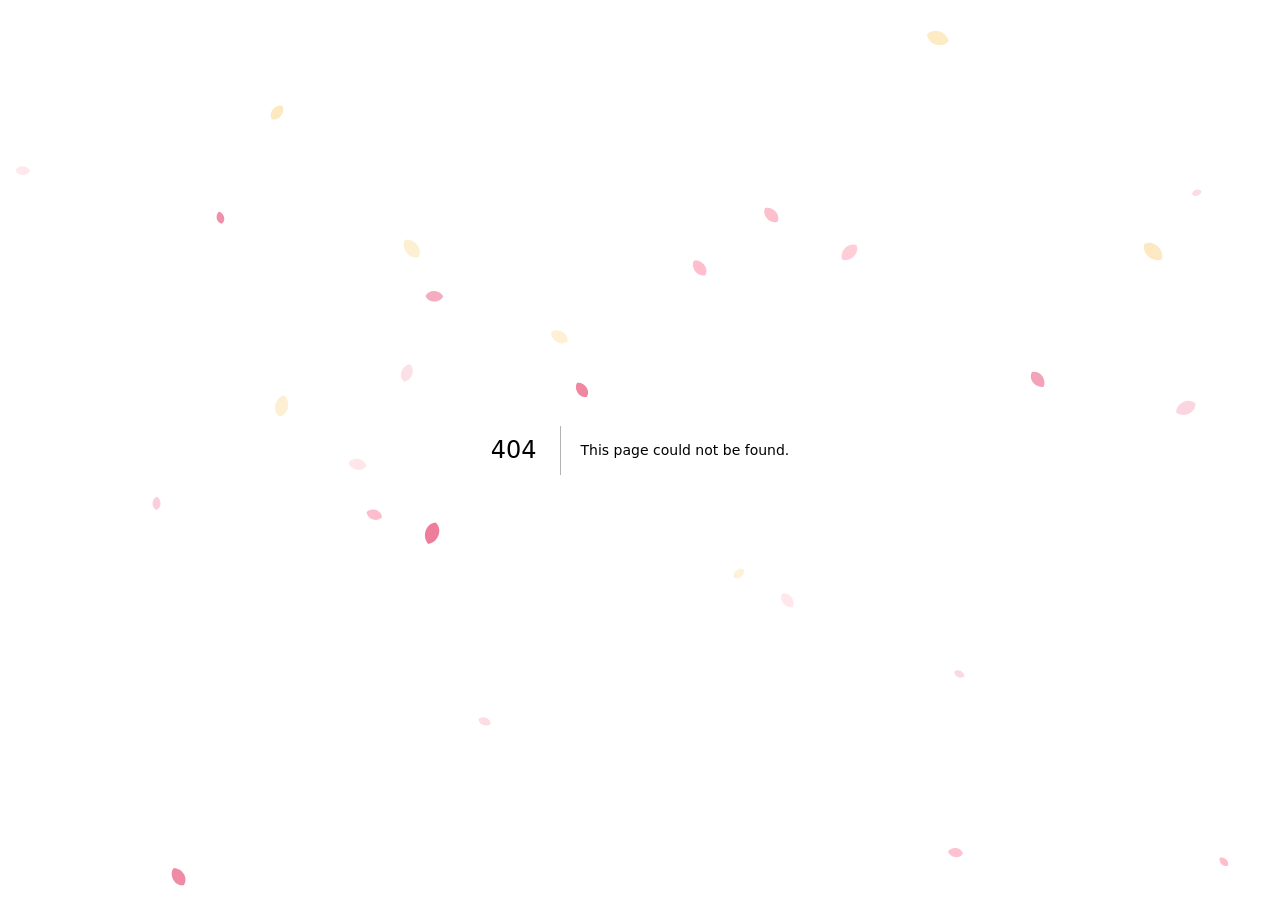
==== commit 1f0ae4f0: "Trang chủ: ảnh thiệp có màu; nút chia sẻ Facebook" ====
--- a/404/index.html
+++ b/404/index.html
@@ -22,4 +22,4 @@
   if (colorScheme) {
     document.documentElement.setAttribute('data-color-scheme', colorScheme);
   }
-} catch(e){}})();</script><!--$!--><template data-dgst="BAILOUT_TO_CLIENT_SIDE_RENDERING"></template><!--/$--><canvas aria-hidden="true" style="position:fixed;inset:0;width:100%;height:100%;pointer-events:none;z-index:1200"></canvas><div style="font-family:system-ui,&quot;Segoe UI&quot;,Roboto,Helvetica,Arial,sans-serif,&quot;Apple Color Emoji&quot;,&quot;Segoe UI Emoji&quot;;height:100vh;text-align:center;display:flex;flex-direction:column;align-items:center;justify-content:center"><div><style>body{color:#000;background:#fff;margin:0}.next-error-h1{border-right:1px solid rgba(0,0,0,.3)}@media (prefers-color-scheme:dark){body{color:#fff;background:#000}.next-error-h1{border-right:1px solid rgba(255,255,255,.3)}}</style><h1 class="next-error-h1" style="display:inline-block;margin:0 20px 0 0;padding:0 23px 0 0;font-size:24px;font-weight:500;vertical-align:top;line-height:49px">404</h1><div style="display:inline-block"><h2 style="font-size:14px;font-weight:400;line-height:49px;margin:0">This page could not be found.</h2></div></div></div><!--$--><!--/$--><audio preload="none"></audio><script src="/_next/static/chunks/3mc6dra1m0098.js" id="_R_" async=""></script><script>(self.__next_f=self.__next_f||[]).push([0])</script><script>self.__next_f.push([1,"1:\"$Sreact.fragment\"\n2:I[86760,[\"/_next/static/chunks/0ezoeifx_kyq-.js\",\"/_next/static/chunks/0-u834wf1ras9.js\",\"/_next/static/chunks/3u1kwktm9dxa5.js\",\"/_next/static/chunks/0c5tq5n47noph.js\",\"/_next/static/chunks/0r34ipmquz5dc.js\",\"/_next/static/chunks/063f7o7c9pb4r.js\",\"/_next/static/chunks/1nhbs0giyd0g5.js\",\"/_next/static/chunks/0wqsx49fv4oo2.js\"],\"SettingsProvider\"]\n3:I[45493,[\"/_next/static/chunks/0ezoeifx_kyq-.js\",\"/_next/static/chunks/0-u834wf1ras9.js\",\"/_next/static/chunks/3u1kwktm9dxa5.js\",\"/_next/static/chunks/0c5tq5n47noph.js\",\"/_next/static/chunks/0r34ipmquz5dc.js\",\"/_next/static/chunks/063f7o7c9pb4r.js\",\"/_next/static/chunks/1nhbs0giyd0g5.js\",\"/_next/static/chunks/0wqsx49fv4oo2.js\"],\"default\"]\n4:I[1654,[\"/_next/static/chunks/0ezoeifx_kyq-.js\",\"/_next/static/chunks/0-u834wf1ras9.js\",\"/_next/static/chunks/3u1kwktm9dxa5.js\",\"/_next/static/chunks/0c5tq5n47noph.js\",\"/_next/static/chunks/0r34ipmquz5dc.js\",\"/_next/static/chunks/063f7o7c9pb4r.js\",\"/_next/static/chunks/1nhbs0giyd0g5.js\",\"/_next/static/chunks/0wqsx49fv4oo2.js\"],\"ThemeProvider\"]\n5:I[93430,[\"/_next/static/chunks/0ezoeifx_kyq-.js\",\"/_next/static/chunks/0-u834wf1ras9.js\",\"/_next/static/chunks/3u1kwktm9dxa5.js\",\"/_next/static/chunks/0c5tq5n47noph.js\",\"/_next/static/chunks/0r34ipmquz5dc.js\",\"/_next/static/chunks/063f7o7c9pb4r.js\",\"/_next/static/chunks/1nhbs0giyd0g5.js\",\"/_next/static/chunks/0wqsx49fv4oo2.js\"],\"MotionLazy\"]\n6:I[16271,[\"/_next/static/chunks/0ezoeifx_kyq-.js\",\"/_next/static/chunks/0-u834wf1ras9.js\",\"/_next/static/chunks/3u1kwktm9dxa5.js\",\"/_next/static/chunks/0c5tq5n47noph.js\",\"/_next/static/chunks/0r34ipmquz5dc.js\",\"/_next/static/chunks/063f7o7c9pb4r.js\",\"/_next/static/chunks/1nhbs0giyd0g5.js\",\"/_next/static/chunks/0wqsx49fv4oo2.js\"],\"ProgressBar\"]\n7:I[37311,[\"/_next/static/chunks/0ezoeifx_kyq-.js\",\"/_next/static/chunks/0-u834wf1ras9.js\",\"/_next/static/chunks/3u1kwktm9dxa5.js\",\"/_next/static/chunks/0c5tq5n47noph.js\",\"/_next/static/chunks/0r34ipmquz5dc.js\",\"/_next/static/chunks/063f7o7c9pb4r.js\",\"/_next/static/chunks/1nhbs0giyd0g5.js\",\"/_next/static/chunks/0wqsx49fv4oo2.js\"],\"PetalRain\"]\n8:I[39641,[\"/_next/static/chunks/0ezoeifx_kyq-.js\",\"/_next/static/chunks/0-u834wf1ras9.js\",\"/_next/static/chunks/3u1kwktm9dxa5.js\",\"/_next/static/chunks/0c5tq5n47noph.js\",\"/_next/static/chunks/0r34ipmquz5dc.js\",\"/_next/static/chunks/063f7o7c9pb4r.js\",\"/_next/static/chunks/1nhbs0giyd0g5.js\",\"/_next/static/chunks/0wqsx49fv4oo2.js\"],\"SettingsDrawer\"]\n9:I[85299,[\"/_next/static/chunks/0ezoeifx_kyq-.js\",\"/_next/static/chunks/0-u834wf1ras9.js\",\"/_next/static/chunks/3u1kwktm9dxa5.js\",\"/_next/static/chunks/0c5tq5n47noph.js\",\"/_next/static/chunks/0r34ipmquz5dc.js\",\"/_next/static/chunks/063f7o7c9pb4r.js\",\"/_next/static/chunks/1nhbs0giyd0g5.js\",\"/_next/static/chunks/0wqsx49fv4oo2.js\"],\"FamilyDataProvider\"]\na:I[51366,[\"/_next/static/chunks/0ezoeifx_kyq-.js\",\"/_next/static/chunks/0-u834wf1ras9.js\",\"/_next/static/chunks/3u1kwktm9dxa5.js\",\"/_next/static/chunks/0c5tq5n47noph.js\",\"/_next/static/chunks/0r34ipmquz5dc.js\",\"/_next/static/chunks/063f7o7c9pb4r.js\",\"/_next/static/chunks/1nhbs0giyd0g5.js\",\"/_next/static/chunks/0wqsx49fv4oo2.js\"],\"MusicProvider\"]\nb:I[39756,[\"/_next/static/chunks/0ezoeifx_kyq-.js\",\"/_next/static/chunks/0-u834wf1ras9.js\",\"/_next/static/chunks/3u1kwktm9dxa5.js\",\"/_next/static/chunks/0c5tq5n47noph.js\",\"/_next/static/chunks/0r34ipmquz5dc.js\",\"/_next/static/chunks/063f7o7c9pb4r.js\",\"/_next/static/chunks/1nhbs0giyd0g5.js\",\"/_next/static/chunks/0wqsx49fv4oo2.js\"],\"default\"]\nc:I[37457,[\"/_next/static/chunks/0ezoeifx_kyq-.js\",\"/_next/static/chunks/0-u834wf1ras9.js\",\"/_next/static/chunks/3u1kwktm9dxa5.js\",\"/_next/static/chunks/0c5tq5n47noph.js\",\"/_next/static/chunks/0r34ipmquz5dc.js\",\"/_next/static/chunks/063f7o7c9pb4r.js\",\"/_next/static/chunks/1nhbs0giyd0g5.js\",\"/_next/static/chunks/0wqsx49fv4oo2.js\"],\"default\"]\n12:I[68027,[\"/_next/static/chunks/0ezoeifx_kyq-.js\",\"/_next/static/chunks/0-u834wf1ras9.js\",\"/_next/static/chunks/3u1kwktm9dxa5.js\",\"/_next/static/chunks/0c5tq5n47noph.js\",\"/_next/static/chunks/0r34ipmquz5dc.js\",\"/_next/static/chunks/063f7o7c9pb4r.js\",\"/_next/static/chunks/1nhbs0giyd0g5.js\",\"/_next/static/chunks/0wqsx49fv4oo2.js\"],\"default\",1]\n:HL[\"/_next/static/chunks/1fokbakcivw5s.css\",\"style\"]\n10:X\n0:{\"P\":null,\"c\":[\"\",\"_not-found\",\"\"],\"q\":\"\",\"i\":false,\"f\":[[[\"\",{\"children\":[\"/_not-found\",{\"children\":[\"__PAGE__\",{},\"$undefined\",\"$undefined\",4608]},\"$undefined\",\"$undefined\",4608]},\"$undefined\",\"$undefined\",4624],[[\"$\",\"$1\",\"c\",{\"children\":[[[\"$\",\"link\",\"0\",{\"rel\":\"stylesheet\",\"href\":\"/_next/static/chunks/1fokbakcivw5s.css\",\"precedence\":\"next\",\"crossOrigin\":\"$undefined\",\"nonce\":\"$undefined\"}],[\"$\",\"script\",\"script-0\",{\"src\":\"/_next/static/chunks/0ezoeifx_kyq-.js\",\"async\":true,\"nonce\":\"$undefined\"}],[\"$\",\"script\",\"script-1\",{\"src\":\"/_next/static/chunks/0-u834wf1ras9.js\",\"async\":true,\"nonce\":\"$undefined\"}],[\"$\",\"script\",\"script-2\",{\"src\":\"/_next/static/chunks/3u1kwktm9dxa5.js\",\"async\":true,\"nonce\":\"$undefined\"}],[\"$\",\"script\",\"script-3\",{\"src\":\"/_next/static/chunks/0c5tq5n47noph.js\",\"async\":true,\"nonce\":\"$undefined\"}],[\"$\",\"script\",\"script-4\",{\"src\":\"/_next/static/chunks/0r34ipmquz5dc.js\",\"async\":true,\"nonce\":\"$undefined\"}],[\"$\",\"script\",\"script-5\",{\"src\":\"/_next/static/chunks/063f7o7c9pb4r.js\",\"async\":true,\"nonce\":\"$undefined\"}],[\"$\",\"script\",\"script-6\",{\"src\":\"/_next/static/chunks/1nhbs0giyd0g5.js\",\"async\":true,\"nonce\":\"$undefined\"}],[\"$\",\"script\",\"script-7\",{\"src\":\"/_next/static/chunks/0wqsx49fv4oo2.js\",\"async\":true,\"nonce\":\"$undefined\"}]],[\"$\",\"html\",null,{\"lang\":\"vi\",\"dir\":\"ltr\",\"suppressHydrationWarning\":true,\"children\":[\"$\",\"body\",null,{\"children\":[[[\"$\",\"script\",\"mui-color-scheme-init\",{\"suppressHydrationWarning\":true,\"nonce\":\"$undefined\",\"dangerouslySetInnerHTML\":{\"__html\":\"(function() {\\ntry {\\n  let colorScheme = '';\\n  const mode = localStorage.getItem('theme-mode') || 'light';\\n  const dark = localStorage.getItem('mui-color-scheme-dark') || 'dark';\\n  const light = localStorage.getItem('mui-color-scheme-light') || 'light';\\n  if (mode === 'system') {\\n    // handle system mode\\n    const mql = window.matchMedia('(prefers-color-scheme: dark)');\\n    if (mql.matches) {\\n      colorScheme = dark\\n    } else {\\n      colorScheme = light\\n    }\\n  }\\n  if (mode === 'light') {\\n    colorScheme = light;\\n  }\\n  if (mode === 'dark') {\\n    colorScheme = dark;\\n  }\\n  if (colorScheme) {\\n    document.documentElement.setAttribute('data-color-scheme', colorScheme);\\n  }\\n} catch(e){}})();\"}}]],[\"$\",\"$L2\",null,{\"defaultSettings\":{\"colorScheme\":\"light\",\"contrast\":\"default\",\"primaryColor\":\"default\",\"fontSize\":16,\"fontFamily\":\"Public Sans Variable\",\"version\":\"1.0.0\"},\"children\":[\"$\",\"$L3\",null,{\"options\":{\"key\":\"css\"},\"children\":[\"$\",\"$L4\",null,{\"children\":[\"$\",\"$L5\",null,{\"children\":[[\"$\",\"$L6\",null,{}],[\"$\",\"$L7\",null,{}],[\"$\",\"$L8\",null,{\"defaultSettings\":\"$0:f:0:1:0:props:children:1:props:children:props:children:1:props:defaultSettings\"}],[\"$\",\"$L9\",null,{\"children\":[\"$\",\"$La\",null,{\"children\":[\"$\",\"$Lb\",null,{\"parallelRouterKey\":\"children\",\"error\":\"$undefined\",\"errorStyles\":\"$undefined\",\"errorScripts\":\"$undefined\",\"template\":[\"$\",\"$Lc\",null,{}],\"templateStyles\":\"$undefined\",\"templateScripts\":\"$undefined\",\"notFound\":[[[\"$\",\"title\",null,{\"children\":\"404: This page could not be found.\"}],[\"$\",\"div\",null,{\"style\":{\"fontFamily\":\"system-ui,\\\"Segoe UI\\\",Roboto,Helvetica,Arial,sans-serif,\\\"Apple Color Emoji\\\",\\\"Segoe UI Emoji\\\"\",\"height\":\"100vh\",\"textAlign\":\"center\",\"display\":\"flex\",\"flexDirection\":\"column\",\"alignItems\":\"center\",\"justifyContent\":\"center\"},\"children\":[\"$\",\"div\",null,{\"children\":[[\"$\",\"style\",null,{\"dangerouslySetInnerHTML\":{\"__html\":\"body{color:#000;background:#fff;margin:0}.next-error-h1{border-right:1px solid rgba(0,0,0,.3)}@media (prefers-color-scheme:dark){body{color:#fff;background:#000}.next-error-h1{border-right:1px solid rgba(255,255,255,.3)}}\"}}],[\"$\",\"h1\",null,{\"className\":\"next-error-h1\",\"style\":{\"display\":\"inline-block\",\"margin\":\"0 20px 0 0\",\"padding\":\"0 23px 0 0\",\"fontSize\":24,\"fontWeight\":500,\"verticalAlign\":\"top\",\"lineHeight\":\"49px\"},\"children\":404}],[\"$\",\"div\",null,{\"style\":{\"display\":\"inline-block\"},\"children\":[\"$\",\"h2\",null,{\"style\":{\"fontSize\":14,\"fontWeight\":400,\"lineHeight\":\"49px\",\"margin\":0},\"children\":\"This page could not be found.\"}]}]]}]}]],[]],\"forbidden\":\"$undefined\",\"unauthorized\":\"$undefined\"}]}]}]]}]}]}]}]]}]}]]}],{\"children\":[[\"$\",\"$1\",\"c\",{\"children\":[null,[\"$\",\"$Lb\",null,{\"parallelRouterKey\":\"children\",\"error\":\"$undefined\",\"errorStyles\":\"$undefined\",\"errorScripts\":\"$undefined\",\"template\":[\"$\",\"$Lc\",null,{}],\"templateStyles\":\"$undefined\",\"templateScripts\":\"$undefined\",\"notFound\":\"$undefined\",\"forbidden\":\"$undefined\",\"unauthorized\":\"$undefined\"}]]}],{\"children\":[[\"$\",\"$1\",\"c\",{\"children\":[[[\"$\",\"title\",null,{\"children\":\"404: This page could not be found.\"}],[\"$\",\"div\",null,{\"style\":\"$0:f:0:1:0:props:children:1:props:children:props:children:1:props:children:props:children:props:children:props:children:3:props:children:props:children:props:notFound:0:1:props:style\",\"children\":[\"$\",\"div\",null,{\"children\":[[\"$\",\"style\",null,{\"dangerouslySetInnerHTML\":{\"__html\":\"body{color:#000;background:#fff;margin:0}.next-error-h1{border-right:1px solid rgba(0,0,0,.3)}@media (prefers-color-scheme:dark){body{color:#fff;background:#000}.next-error-h1{border-right:1px solid rgba(255,255,255,.3)}}\"}}],\"$Ld\",\"$Le\"]}]}]],null,\"$Lf\"]}],{},null,false,null]},null,false,\"$10\"]},null,false,null],\"$L11\",false]],\"m\":\"$undefined\",\"G\":[\"$12\",[\"$L13\"]],\"S\":true,\"h\":null,\"r\":\"$undefined\",\"s\":\"$undefined\",\"a\":\"$undefined\",\"l\":\"$undefined\",\"p\":\"$undefined\",\"d\":\"$undefined\",\"b\":\"xsXN2TK2coXNvyX_ZZpaX\"}\n14:I[97367,[\"/_next/static/chunks/0ezoeifx_kyq-.js\",\"/_next/static/chunks/0-u834wf1ras9.js\",\"/_next/static/chunks/3u1kwktm9dxa5.js\",\"/_next/static/chunks/0c5tq5n47noph.js\",\"/_next/static/chunks/0r34ipmquz5dc.js\",\"/_next/static/chunks/063f7o7c9pb4r.js\",\"/_next/static/chunks/1nhbs0giyd0g5.js\",\"/_next/static/chunks/0wqsx49fv4oo2.js\"],\"OutletBoundary\"]\n15:\"$Sreact.suspense\"\n17:I[97367,[\"/_next/static/chunks/0ezoeifx_kyq-.js\",\"/_next/static/chunks/0-u834wf1ras9.js\",\"/_next/static/chunks/3u1kwktm9dxa5.js\",\"/_next/static/chunks/0c5tq5n47noph.js\",\"/_next/static/chunks/0r34ipmquz5dc.js\",\"/_next/static/chunks/063f7o7c9pb4r.js\",\"/_next/static/chunks/1nhbs0giyd0g5.js\",\"/_next/static/chunks/0wqsx49fv4oo2.js\"],\"ViewportBoundary\"]\n19:I[97367,[\"/_next/static/chunks/0ezoeifx_kyq-.js\",\"/_next/static/chunks/0-u834wf1ras9.js\",\"/_next/static/chunks/3u1kwktm9dxa5.js\",\"/_next/static/chunks/0c5tq5n47noph.js\",\"/_next/static/chunks/0r34ipmquz5dc.js\",\"/_next/static/chunks/063f7o7c9pb4r.js\",\"/_next/static/chunks/1nhbs0giyd0g5.js\",\"/_next/static/chunks/0wqsx49fv4oo2.js\"],\"MetadataBoundary\"]\nd:[\"$\",\"h1\",null,{\"className\":\"next-error-h1\",\"style\":\"$0:f:0:1:0:props:children:1:props:children:props:children:1:props:children:props:children:props:children:props:children:3:props:children:props:children:props:notFound:0:1:props:children:props:children:1:props:style\",\"children\":404}]\ne:[\"$\",\"div\",null,{\"style\":\"$0:f:0:1:0:props:children:1:props:children:props:children:1:props:children:props:children:props:children:props:children:3:props:children:props:children:props:notFound:0:1:props:children:props:children:2:props:style\",\"children\":[\"$\",\"h2\",null,{\"style\":\"$0:f:0:1:0:props:children:1:props:children:props:children:1:props:children:props:children:props:children:props:children:3:props:children:props:children:props:notFound:0:1:props:children:props:children:2:props:children:props:style\",\"children\":\"This page could not be found.\"}]}]\nf:[\"$\",\"$L14\",null,{\"children\":[\"$\",\"$15\",null,{\"name\":\"Next.MetadataOutlet\",\"children\":\"$@16\"}]}]\n11:[\"$\",\"$1\",\"h\",{\"children\":[[\"$\",\"meta\",null,{\"name\":\"robots\",\"content\":\"noindex\"}],[\"$\",\"$L17\",null,{\"children\":\"$L18\"}],[\"$\",\"div\",null,{\"hidden\":true,\"children\":[\"$\",\"$L19\",null,{\"children\":[\"$\",\"$15\",null,{\"name\":\"Next.Metadata\",\"children\":\"$L1a\"}]}]}],[\"$\",\"meta\",null,{\"name\":\"next-size-adjust\",\"content\":\"\"}]]}]\n13:[\"$\",\"link\",\"0\",{\"rel\":\"stylesheet\",\"href\":\"/_next/static/chunks/1fokbakcivw5s.css\",\"precedence\":\"next\",\"crossOrigin\":\"$undefined\",\"nonce\":\"$undefined\"}]\n10:C\n18:[[\"$\",\"meta\",\"0\",{\"charSet\":\"utf-8\"}],[\"$\",\"meta\",\"1\",{\"name\":\"viewport\",\"content\":\"width=device-width, initial-scale=1\"}],[\"$\",\"meta\",\"2\",{\"name\":\"theme-color\",\"content\":\"#D63366\"}]]\n1b:I[27201,[\"/_next/static/chunks/0ezoeifx_kyq-.js\",\"/_next/static/chunks/0-u834wf1ras9.js\",\"/_next/static/chunks/3u1kwktm9dxa5.js\",\"/_next/static/chunks/0c5tq5n47noph.js\",\"/_next/static/chunks/0r34ipmquz5dc.js\",\"/_next/static/chunks/063f7o7c9pb4r.js\",\"/_next/static/chunks/1nhbs0giyd0g5.js\",\"/_next/static/chunks/0wqsx49fv4oo2.js\"],\"IconMark\"]\n16:null\n1a:[[\"$\",\"title\",\"0\",{\"children\":\"Chúc mừng 20/10 · Gia đình Xuân Bình\"}],[\"$\",\"meta\",\"1\",{\"name\":\"description\",\"content\":\"Gửi những người phụ nữ của gia đình mình — cảm ơn vì đã luôn là nắng ấm của ngôi nhà nhỏ.\"}],[\"$\",\"link\",\"2\",{\"rel\":\"manifest\",\"href\":\"/manifest.webmanifest\",\"crossOrigin\":\"$undefined\"}],[\"$\",\"meta\",\"3\",{\"property\":\"og:title\",\"content\":\"Chúc mừng 20/10 🌷 Gửi những người phụ nữ của gia đình mình\"}],[\"$\",\"meta\",\"4\",{\"property\":\"og:description\",\"content\":\"Cảm ơn vì đã luôn là nắng ấm của ngôi nhà nhỏ. Mở thiệp nhé!\"}],[\"$\",\"meta\",\"5\",{\"property\":\"og:url\",\"content\":\"https://family.devbyspark.com/\"}],[\"$\",\"meta\",\"6\",{\"property\":\"og:locale\",\"content\":\"vi_VN\"}],[\"$\",\"meta\",\"7\",{\"property\":\"og:image\",\"content\":\"https://family.devbyspark.com/og.png\"}],[\"$\",\"meta\",\"8\",{\"property\":\"og:image:width\",\"content\":\"1200\"}],[\"$\",\"meta\",\"9\",{\"property\":\"og:image:height\",\"content\":\"630\"}],[\"$\",\"meta\",\"10\",{\"property\":\"og:type\",\"content\":\"website\"}],[\"$\",\"meta\",\"11\",{\"name\":\"twitter:card\",\"content\":\"summary_large_image\"}],[\"$\",\"meta\",\"12\",{\"name\":\"twitter:title\",\"content\":\"Chúc mừng 20/10 🌷 Gửi những người phụ nữ của gia đình mình\"}],[\"$\",\"meta\",\"13\",{\"name\":\"twitter:description\",\"content\":\"Cảm ơn vì đã luôn là nắng ấm của ngôi nhà nhỏ. Mở thiệp nhé!\"}],[\"$\",\"meta\",\"14\",{\"name\":\"twitter:image\",\"content\":\"https://family.devbyspark.com/og.png\"}],[\"$\",\"meta\",\"15\",{\"name\":\"twitter:image:width\",\"content\":\"1200\"}],[\"$\",\"meta\",\"16\",{\"name\":\"twitter:image:height\",\"content\":\"630\"}],[\"$\",\"link\",\"17\",{\"rel\":\"icon\",\"href\":\"/favicon.ico?favicon.2x4jdh7-6kxj1.ico\",\"sizes\":\"64x64\",\"type\":\"image/x-icon\"}],[\"$\",\"link\",\"18\",{\"rel\":\"icon\",\"href\":\"/icon.png?icon.0lujvbsg6a-1l.png\",\"sizes\":\"512x512\",\"type\":\"image/png\"}],[\"$\",\"link\",\"19\",{\"rel\":\"apple-touch-icon\",\"href\":\"/apple-icon.png?apple-icon.04yhaim695wx3.png\",\"sizes\":\"180x180\",\"type\":\"image/png\"}],[\"$\",\"$L1b\",\"20\",{}]]\n"])</script></body></html>+} catch(e){}})();</script><!--$!--><template data-dgst="BAILOUT_TO_CLIENT_SIDE_RENDERING"></template><!--/$--><canvas aria-hidden="true" style="position:fixed;inset:0;width:100%;height:100%;pointer-events:none;z-index:1200"></canvas><div style="font-family:system-ui,&quot;Segoe UI&quot;,Roboto,Helvetica,Arial,sans-serif,&quot;Apple Color Emoji&quot;,&quot;Segoe UI Emoji&quot;;height:100vh;text-align:center;display:flex;flex-direction:column;align-items:center;justify-content:center"><div><style>body{color:#000;background:#fff;margin:0}.next-error-h1{border-right:1px solid rgba(0,0,0,.3)}@media (prefers-color-scheme:dark){body{color:#fff;background:#000}.next-error-h1{border-right:1px solid rgba(255,255,255,.3)}}</style><h1 class="next-error-h1" style="display:inline-block;margin:0 20px 0 0;padding:0 23px 0 0;font-size:24px;font-weight:500;vertical-align:top;line-height:49px">404</h1><div style="display:inline-block"><h2 style="font-size:14px;font-weight:400;line-height:49px;margin:0">This page could not be found.</h2></div></div></div><!--$--><!--/$--><audio preload="none"></audio><script src="/_next/static/chunks/3mc6dra1m0098.js" id="_R_" async=""></script><script>(self.__next_f=self.__next_f||[]).push([0])</script><script>self.__next_f.push([1,"1:\"$Sreact.fragment\"\n2:I[86760,[\"/_next/static/chunks/0ezoeifx_kyq-.js\",\"/_next/static/chunks/0-u834wf1ras9.js\",\"/_next/static/chunks/3u1kwktm9dxa5.js\",\"/_next/static/chunks/0c5tq5n47noph.js\",\"/_next/static/chunks/0r34ipmquz5dc.js\",\"/_next/static/chunks/063f7o7c9pb4r.js\",\"/_next/static/chunks/1nhbs0giyd0g5.js\",\"/_next/static/chunks/0wqsx49fv4oo2.js\"],\"SettingsProvider\"]\n3:I[45493,[\"/_next/static/chunks/0ezoeifx_kyq-.js\",\"/_next/static/chunks/0-u834wf1ras9.js\",\"/_next/static/chunks/3u1kwktm9dxa5.js\",\"/_next/static/chunks/0c5tq5n47noph.js\",\"/_next/static/chunks/0r34ipmquz5dc.js\",\"/_next/static/chunks/063f7o7c9pb4r.js\",\"/_next/static/chunks/1nhbs0giyd0g5.js\",\"/_next/static/chunks/0wqsx49fv4oo2.js\"],\"default\"]\n4:I[1654,[\"/_next/static/chunks/0ezoeifx_kyq-.js\",\"/_next/static/chunks/0-u834wf1ras9.js\",\"/_next/static/chunks/3u1kwktm9dxa5.js\",\"/_next/static/chunks/0c5tq5n47noph.js\",\"/_next/static/chunks/0r34ipmquz5dc.js\",\"/_next/static/chunks/063f7o7c9pb4r.js\",\"/_next/static/chunks/1nhbs0giyd0g5.js\",\"/_next/static/chunks/0wqsx49fv4oo2.js\"],\"ThemeProvider\"]\n5:I[93430,[\"/_next/static/chunks/0ezoeifx_kyq-.js\",\"/_next/static/chunks/0-u834wf1ras9.js\",\"/_next/static/chunks/3u1kwktm9dxa5.js\",\"/_next/static/chunks/0c5tq5n47noph.js\",\"/_next/static/chunks/0r34ipmquz5dc.js\",\"/_next/static/chunks/063f7o7c9pb4r.js\",\"/_next/static/chunks/1nhbs0giyd0g5.js\",\"/_next/static/chunks/0wqsx49fv4oo2.js\"],\"MotionLazy\"]\n6:I[16271,[\"/_next/static/chunks/0ezoeifx_kyq-.js\",\"/_next/static/chunks/0-u834wf1ras9.js\",\"/_next/static/chunks/3u1kwktm9dxa5.js\",\"/_next/static/chunks/0c5tq5n47noph.js\",\"/_next/static/chunks/0r34ipmquz5dc.js\",\"/_next/static/chunks/063f7o7c9pb4r.js\",\"/_next/static/chunks/1nhbs0giyd0g5.js\",\"/_next/static/chunks/0wqsx49fv4oo2.js\"],\"ProgressBar\"]\n7:I[37311,[\"/_next/static/chunks/0ezoeifx_kyq-.js\",\"/_next/static/chunks/0-u834wf1ras9.js\",\"/_next/static/chunks/3u1kwktm9dxa5.js\",\"/_next/static/chunks/0c5tq5n47noph.js\",\"/_next/static/chunks/0r34ipmquz5dc.js\",\"/_next/static/chunks/063f7o7c9pb4r.js\",\"/_next/static/chunks/1nhbs0giyd0g5.js\",\"/_next/static/chunks/0wqsx49fv4oo2.js\"],\"PetalRain\"]\n8:I[39641,[\"/_next/static/chunks/0ezoeifx_kyq-.js\",\"/_next/static/chunks/0-u834wf1ras9.js\",\"/_next/static/chunks/3u1kwktm9dxa5.js\",\"/_next/static/chunks/0c5tq5n47noph.js\",\"/_next/static/chunks/0r34ipmquz5dc.js\",\"/_next/static/chunks/063f7o7c9pb4r.js\",\"/_next/static/chunks/1nhbs0giyd0g5.js\",\"/_next/static/chunks/0wqsx49fv4oo2.js\"],\"SettingsDrawer\"]\n9:I[85299,[\"/_next/static/chunks/0ezoeifx_kyq-.js\",\"/_next/static/chunks/0-u834wf1ras9.js\",\"/_next/static/chunks/3u1kwktm9dxa5.js\",\"/_next/static/chunks/0c5tq5n47noph.js\",\"/_next/static/chunks/0r34ipmquz5dc.js\",\"/_next/static/chunks/063f7o7c9pb4r.js\",\"/_next/static/chunks/1nhbs0giyd0g5.js\",\"/_next/static/chunks/0wqsx49fv4oo2.js\"],\"FamilyDataProvider\"]\na:I[51366,[\"/_next/static/chunks/0ezoeifx_kyq-.js\",\"/_next/static/chunks/0-u834wf1ras9.js\",\"/_next/static/chunks/3u1kwktm9dxa5.js\",\"/_next/static/chunks/0c5tq5n47noph.js\",\"/_next/static/chunks/0r34ipmquz5dc.js\",\"/_next/static/chunks/063f7o7c9pb4r.js\",\"/_next/static/chunks/1nhbs0giyd0g5.js\",\"/_next/static/chunks/0wqsx49fv4oo2.js\"],\"MusicProvider\"]\nb:I[39756,[\"/_next/static/chunks/0ezoeifx_kyq-.js\",\"/_next/static/chunks/0-u834wf1ras9.js\",\"/_next/static/chunks/3u1kwktm9dxa5.js\",\"/_next/static/chunks/0c5tq5n47noph.js\",\"/_next/static/chunks/0r34ipmquz5dc.js\",\"/_next/static/chunks/063f7o7c9pb4r.js\",\"/_next/static/chunks/1nhbs0giyd0g5.js\",\"/_next/static/chunks/0wqsx49fv4oo2.js\"],\"default\"]\nc:I[37457,[\"/_next/static/chunks/0ezoeifx_kyq-.js\",\"/_next/static/chunks/0-u834wf1ras9.js\",\"/_next/static/chunks/3u1kwktm9dxa5.js\",\"/_next/static/chunks/0c5tq5n47noph.js\",\"/_next/static/chunks/0r34ipmquz5dc.js\",\"/_next/static/chunks/063f7o7c9pb4r.js\",\"/_next/static/chunks/1nhbs0giyd0g5.js\",\"/_next/static/chunks/0wqsx49fv4oo2.js\"],\"default\"]\n12:I[68027,[\"/_next/static/chunks/0ezoeifx_kyq-.js\",\"/_next/static/chunks/0-u834wf1ras9.js\",\"/_next/static/chunks/3u1kwktm9dxa5.js\",\"/_next/static/chunks/0c5tq5n47noph.js\",\"/_next/static/chunks/0r34ipmquz5dc.js\",\"/_next/static/chunks/063f7o7c9pb4r.js\",\"/_next/static/chunks/1nhbs0giyd0g5.js\",\"/_next/static/chunks/0wqsx49fv4oo2.js\"],\"default\",1]\n:HL[\"/_next/static/chunks/1fokbakcivw5s.css\",\"style\"]\n10:X\n0:{\"P\":null,\"c\":[\"\",\"_not-found\",\"\"],\"q\":\"\",\"i\":false,\"f\":[[[\"\",{\"children\":[\"/_not-found\",{\"children\":[\"__PAGE__\",{},\"$undefined\",\"$undefined\",4608]},\"$undefined\",\"$undefined\",4608]},\"$undefined\",\"$undefined\",4624],[[\"$\",\"$1\",\"c\",{\"children\":[[[\"$\",\"link\",\"0\",{\"rel\":\"stylesheet\",\"href\":\"/_next/static/chunks/1fokbakcivw5s.css\",\"precedence\":\"next\",\"crossOrigin\":\"$undefined\",\"nonce\":\"$undefined\"}],[\"$\",\"script\",\"script-0\",{\"src\":\"/_next/static/chunks/0ezoeifx_kyq-.js\",\"async\":true,\"nonce\":\"$undefined\"}],[\"$\",\"script\",\"script-1\",{\"src\":\"/_next/static/chunks/0-u834wf1ras9.js\",\"async\":true,\"nonce\":\"$undefined\"}],[\"$\",\"script\",\"script-2\",{\"src\":\"/_next/static/chunks/3u1kwktm9dxa5.js\",\"async\":true,\"nonce\":\"$undefined\"}],[\"$\",\"script\",\"script-3\",{\"src\":\"/_next/static/chunks/0c5tq5n47noph.js\",\"async\":true,\"nonce\":\"$undefined\"}],[\"$\",\"script\",\"script-4\",{\"src\":\"/_next/static/chunks/0r34ipmquz5dc.js\",\"async\":true,\"nonce\":\"$undefined\"}],[\"$\",\"script\",\"script-5\",{\"src\":\"/_next/static/chunks/063f7o7c9pb4r.js\",\"async\":true,\"nonce\":\"$undefined\"}],[\"$\",\"script\",\"script-6\",{\"src\":\"/_next/static/chunks/1nhbs0giyd0g5.js\",\"async\":true,\"nonce\":\"$undefined\"}],[\"$\",\"script\",\"script-7\",{\"src\":\"/_next/static/chunks/0wqsx49fv4oo2.js\",\"async\":true,\"nonce\":\"$undefined\"}]],[\"$\",\"html\",null,{\"lang\":\"vi\",\"dir\":\"ltr\",\"suppressHydrationWarning\":true,\"children\":[\"$\",\"body\",null,{\"children\":[[[\"$\",\"script\",\"mui-color-scheme-init\",{\"suppressHydrationWarning\":true,\"nonce\":\"$undefined\",\"dangerouslySetInnerHTML\":{\"__html\":\"(function() {\\ntry {\\n  let colorScheme = '';\\n  const mode = localStorage.getItem('theme-mode') || 'light';\\n  const dark = localStorage.getItem('mui-color-scheme-dark') || 'dark';\\n  const light = localStorage.getItem('mui-color-scheme-light') || 'light';\\n  if (mode === 'system') {\\n    // handle system mode\\n    const mql = window.matchMedia('(prefers-color-scheme: dark)');\\n    if (mql.matches) {\\n      colorScheme = dark\\n    } else {\\n      colorScheme = light\\n    }\\n  }\\n  if (mode === 'light') {\\n    colorScheme = light;\\n  }\\n  if (mode === 'dark') {\\n    colorScheme = dark;\\n  }\\n  if (colorScheme) {\\n    document.documentElement.setAttribute('data-color-scheme', colorScheme);\\n  }\\n} catch(e){}})();\"}}]],[\"$\",\"$L2\",null,{\"defaultSettings\":{\"colorScheme\":\"light\",\"contrast\":\"default\",\"primaryColor\":\"default\",\"fontSize\":16,\"fontFamily\":\"Public Sans Variable\",\"version\":\"1.0.0\"},\"children\":[\"$\",\"$L3\",null,{\"options\":{\"key\":\"css\"},\"children\":[\"$\",\"$L4\",null,{\"children\":[\"$\",\"$L5\",null,{\"children\":[[\"$\",\"$L6\",null,{}],[\"$\",\"$L7\",null,{}],[\"$\",\"$L8\",null,{\"defaultSettings\":\"$0:f:0:1:0:props:children:1:props:children:props:children:1:props:defaultSettings\"}],[\"$\",\"$L9\",null,{\"children\":[\"$\",\"$La\",null,{\"children\":[\"$\",\"$Lb\",null,{\"parallelRouterKey\":\"children\",\"error\":\"$undefined\",\"errorStyles\":\"$undefined\",\"errorScripts\":\"$undefined\",\"template\":[\"$\",\"$Lc\",null,{}],\"templateStyles\":\"$undefined\",\"templateScripts\":\"$undefined\",\"notFound\":[[[\"$\",\"title\",null,{\"children\":\"404: This page could not be found.\"}],[\"$\",\"div\",null,{\"style\":{\"fontFamily\":\"system-ui,\\\"Segoe UI\\\",Roboto,Helvetica,Arial,sans-serif,\\\"Apple Color Emoji\\\",\\\"Segoe UI Emoji\\\"\",\"height\":\"100vh\",\"textAlign\":\"center\",\"display\":\"flex\",\"flexDirection\":\"column\",\"alignItems\":\"center\",\"justifyContent\":\"center\"},\"children\":[\"$\",\"div\",null,{\"children\":[[\"$\",\"style\",null,{\"dangerouslySetInnerHTML\":{\"__html\":\"body{color:#000;background:#fff;margin:0}.next-error-h1{border-right:1px solid rgba(0,0,0,.3)}@media (prefers-color-scheme:dark){body{color:#fff;background:#000}.next-error-h1{border-right:1px solid rgba(255,255,255,.3)}}\"}}],[\"$\",\"h1\",null,{\"className\":\"next-error-h1\",\"style\":{\"display\":\"inline-block\",\"margin\":\"0 20px 0 0\",\"padding\":\"0 23px 0 0\",\"fontSize\":24,\"fontWeight\":500,\"verticalAlign\":\"top\",\"lineHeight\":\"49px\"},\"children\":404}],[\"$\",\"div\",null,{\"style\":{\"display\":\"inline-block\"},\"children\":[\"$\",\"h2\",null,{\"style\":{\"fontSize\":14,\"fontWeight\":400,\"lineHeight\":\"49px\",\"margin\":0},\"children\":\"This page could not be found.\"}]}]]}]}]],[]],\"forbidden\":\"$undefined\",\"unauthorized\":\"$undefined\"}]}]}]]}]}]}]}]]}]}]]}],{\"children\":[[\"$\",\"$1\",\"c\",{\"children\":[null,[\"$\",\"$Lb\",null,{\"parallelRouterKey\":\"children\",\"error\":\"$undefined\",\"errorStyles\":\"$undefined\",\"errorScripts\":\"$undefined\",\"template\":[\"$\",\"$Lc\",null,{}],\"templateStyles\":\"$undefined\",\"templateScripts\":\"$undefined\",\"notFound\":\"$undefined\",\"forbidden\":\"$undefined\",\"unauthorized\":\"$undefined\"}]]}],{\"children\":[[\"$\",\"$1\",\"c\",{\"children\":[[[\"$\",\"title\",null,{\"children\":\"404: This page could not be found.\"}],[\"$\",\"div\",null,{\"style\":\"$0:f:0:1:0:props:children:1:props:children:props:children:1:props:children:props:children:props:children:props:children:3:props:children:props:children:props:notFound:0:1:props:style\",\"children\":[\"$\",\"div\",null,{\"children\":[[\"$\",\"style\",null,{\"dangerouslySetInnerHTML\":{\"__html\":\"body{color:#000;background:#fff;margin:0}.next-error-h1{border-right:1px solid rgba(0,0,0,.3)}@media (prefers-color-scheme:dark){body{color:#fff;background:#000}.next-error-h1{border-right:1px solid rgba(255,255,255,.3)}}\"}}],\"$Ld\",\"$Le\"]}]}]],null,\"$Lf\"]}],{},null,false,null]},null,false,\"$10\"]},null,false,null],\"$L11\",false]],\"m\":\"$undefined\",\"G\":[\"$12\",[\"$L13\"]],\"S\":true,\"h\":null,\"r\":\"$undefined\",\"s\":\"$undefined\",\"a\":\"$undefined\",\"l\":\"$undefined\",\"p\":\"$undefined\",\"d\":\"$undefined\",\"b\":\"tO97AuI9jVYxiBBT_hr_Z\"}\n14:I[97367,[\"/_next/static/chunks/0ezoeifx_kyq-.js\",\"/_next/static/chunks/0-u834wf1ras9.js\",\"/_next/static/chunks/3u1kwktm9dxa5.js\",\"/_next/static/chunks/0c5tq5n47noph.js\",\"/_next/static/chunks/0r34ipmquz5dc.js\",\"/_next/static/chunks/063f7o7c9pb4r.js\",\"/_next/static/chunks/1nhbs0giyd0g5.js\",\"/_next/static/chunks/0wqsx49fv4oo2.js\"],\"OutletBoundary\"]\n15:\"$Sreact.suspense\"\n17:I[97367,[\"/_next/static/chunks/0ezoeifx_kyq-.js\",\"/_next/static/chunks/0-u834wf1ras9.js\",\"/_next/static/chunks/3u1kwktm9dxa5.js\",\"/_next/static/chunks/0c5tq5n47noph.js\",\"/_next/static/chunks/0r34ipmquz5dc.js\",\"/_next/static/chunks/063f7o7c9pb4r.js\",\"/_next/static/chunks/1nhbs0giyd0g5.js\",\"/_next/static/chunks/0wqsx49fv4oo2.js\"],\"ViewportBoundary\"]\n19:I[97367,[\"/_next/static/chunks/0ezoeifx_kyq-.js\",\"/_next/static/chunks/0-u834wf1ras9.js\",\"/_next/static/chunks/3u1kwktm9dxa5.js\",\"/_next/static/chunks/0c5tq5n47noph.js\",\"/_next/static/chunks/0r34ipmquz5dc.js\",\"/_next/static/chunks/063f7o7c9pb4r.js\",\"/_next/static/chunks/1nhbs0giyd0g5.js\",\"/_next/static/chunks/0wqsx49fv4oo2.js\"],\"MetadataBoundary\"]\nd:[\"$\",\"h1\",null,{\"className\":\"next-error-h1\",\"style\":\"$0:f:0:1:0:props:children:1:props:children:props:children:1:props:children:props:children:props:children:props:children:3:props:children:props:children:props:notFound:0:1:props:children:props:children:1:props:style\",\"children\":404}]\ne:[\"$\",\"div\",null,{\"style\":\"$0:f:0:1:0:props:children:1:props:children:props:children:1:props:children:props:children:props:children:props:children:3:props:children:props:children:props:notFound:0:1:props:children:props:children:2:props:style\",\"children\":[\"$\",\"h2\",null,{\"style\":\"$0:f:0:1:0:props:children:1:props:children:props:children:1:props:children:props:children:props:children:props:children:3:props:children:props:children:props:notFound:0:1:props:children:props:children:2:props:children:props:style\",\"children\":\"This page could not be found.\"}]}]\nf:[\"$\",\"$L14\",null,{\"children\":[\"$\",\"$15\",null,{\"name\":\"Next.MetadataOutlet\",\"children\":\"$@16\"}]}]\n11:[\"$\",\"$1\",\"h\",{\"children\":[[\"$\",\"meta\",null,{\"name\":\"robots\",\"content\":\"noindex\"}],[\"$\",\"$L17\",null,{\"children\":\"$L18\"}],[\"$\",\"div\",null,{\"hidden\":true,\"children\":[\"$\",\"$L19\",null,{\"children\":[\"$\",\"$15\",null,{\"name\":\"Next.Metadata\",\"children\":\"$L1a\"}]}]}],[\"$\",\"meta\",null,{\"name\":\"next-size-adjust\",\"content\":\"\"}]]}]\n13:[\"$\",\"link\",\"0\",{\"rel\":\"stylesheet\",\"href\":\"/_next/static/chunks/1fokbakcivw5s.css\",\"precedence\":\"next\",\"crossOrigin\":\"$undefined\",\"nonce\":\"$undefined\"}]\n10:C\n18:[[\"$\",\"meta\",\"0\",{\"charSet\":\"utf-8\"}],[\"$\",\"meta\",\"1\",{\"name\":\"viewport\",\"content\":\"width=device-width, initial-scale=1\"}],[\"$\",\"meta\",\"2\",{\"name\":\"theme-color\",\"content\":\"#D63366\"}]]\n1b:I[27201,[\"/_next/static/chunks/0ezoeifx_kyq-.js\",\"/_next/static/chunks/0-u834wf1ras9.js\",\"/_next/static/chunks/3u1kwktm9dxa5.js\",\"/_next/static/chunks/0c5tq5n47noph.js\",\"/_next/static/chunks/0r34ipmquz5dc.js\",\"/_next/static/chunks/063f7o7c9pb4r.js\",\"/_next/static/chunks/1nhbs0giyd0g5.js\",\"/_next/static/chunks/0wqsx49fv4oo2.js\"],\"IconMark\"]\n16:null\n1a:[[\"$\",\"title\",\"0\",{\"children\":\"Chúc mừng 20/10 · Gia đình Xuân Bình\"}],[\"$\",\"meta\",\"1\",{\"name\":\"description\",\"content\":\"Gửi những người phụ nữ của gia đình mình — cảm ơn vì đã luôn là nắng ấm của ngôi nhà nhỏ.\"}],[\"$\",\"link\",\"2\",{\"rel\":\"manifest\",\"href\":\"/manifest.webmanifest\",\"crossOrigin\":\"$undefined\"}],[\"$\",\"meta\",\"3\",{\"property\":\"og:title\",\"content\":\"Chúc mừng 20/10 🌷 Gửi những người phụ nữ của gia đình mình\"}],[\"$\",\"meta\",\"4\",{\"property\":\"og:description\",\"content\":\"Cảm ơn vì đã luôn là nắng ấm của ngôi nhà nhỏ. Mở thiệp nhé!\"}],[\"$\",\"meta\",\"5\",{\"property\":\"og:url\",\"content\":\"https://family.devbyspark.com/\"}],[\"$\",\"meta\",\"6\",{\"property\":\"og:locale\",\"content\":\"vi_VN\"}],[\"$\",\"meta\",\"7\",{\"property\":\"og:image\",\"content\":\"https://family.devbyspark.com/og.png\"}],[\"$\",\"meta\",\"8\",{\"property\":\"og:image:width\",\"content\":\"1200\"}],[\"$\",\"meta\",\"9\",{\"property\":\"og:image:height\",\"content\":\"630\"}],[\"$\",\"meta\",\"10\",{\"property\":\"og:type\",\"content\":\"website\"}],[\"$\",\"meta\",\"11\",{\"name\":\"twitter:card\",\"content\":\"summary_large_image\"}],[\"$\",\"meta\",\"12\",{\"name\":\"twitter:title\",\"content\":\"Chúc mừng 20/10 🌷 Gửi những người phụ nữ của gia đình mình\"}],[\"$\",\"meta\",\"13\",{\"name\":\"twitter:description\",\"content\":\"Cảm ơn vì đã luôn là nắng ấm của ngôi nhà nhỏ. Mở thiệp nhé!\"}],[\"$\",\"meta\",\"14\",{\"name\":\"twitter:image\",\"content\":\"https://family.devbyspark.com/og.png\"}],[\"$\",\"meta\",\"15\",{\"name\":\"twitter:image:width\",\"content\":\"1200\"}],[\"$\",\"meta\",\"16\",{\"name\":\"twitter:image:height\",\"content\":\"630\"}],[\"$\",\"link\",\"17\",{\"rel\":\"icon\",\"href\":\"/favicon.ico?favicon.2x4jdh7-6kxj1.ico\",\"sizes\":\"64x64\",\"type\":\"image/x-icon\"}],[\"$\",\"link\",\"18\",{\"rel\":\"icon\",\"href\":\"/icon.png?icon.0lujvbsg6a-1l.png\",\"sizes\":\"512x512\",\"type\":\"image/png\"}],[\"$\",\"link\",\"19\",{\"rel\":\"apple-touch-icon\",\"href\":\"/apple-icon.png?apple-icon.04yhaim695wx3.png\",\"sizes\":\"180x180\",\"type\":\"image/png\"}],[\"$\",\"$L1b\",\"20\",{}]]\n"])</script></body></html>
